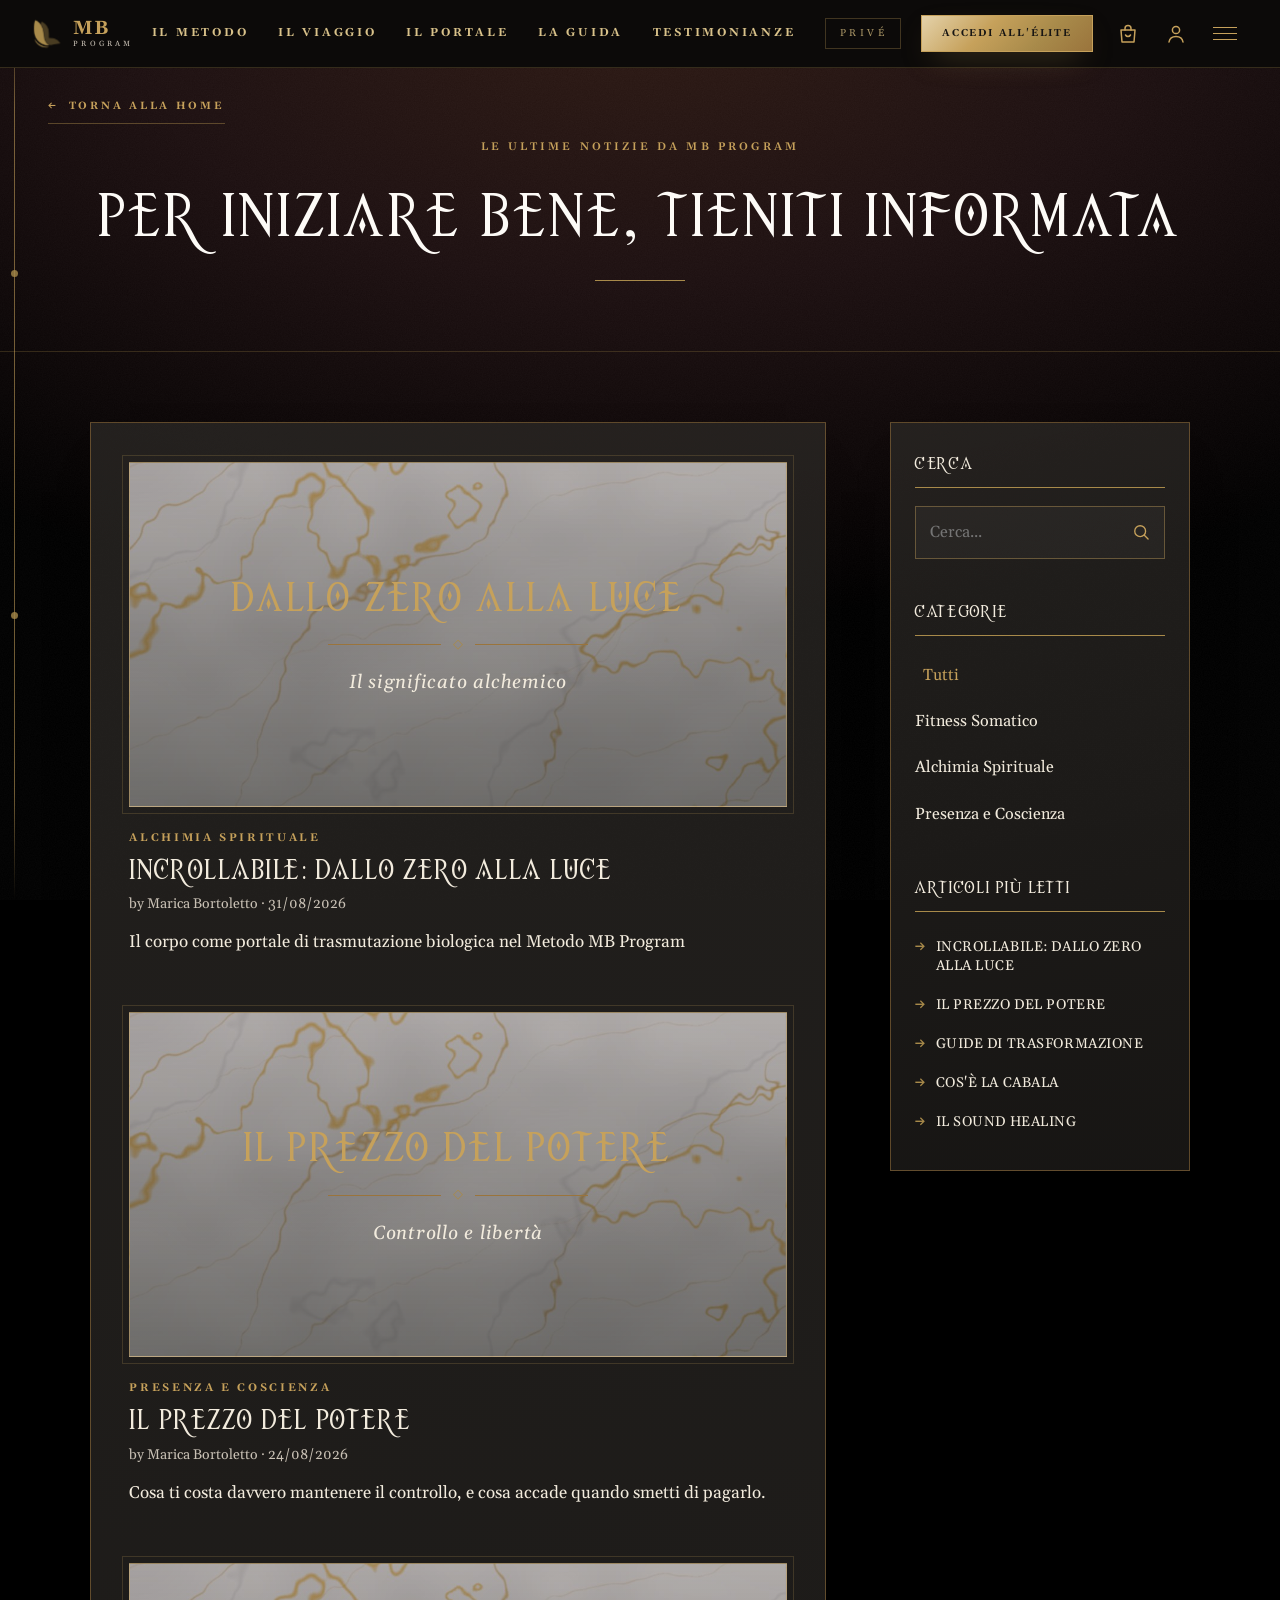
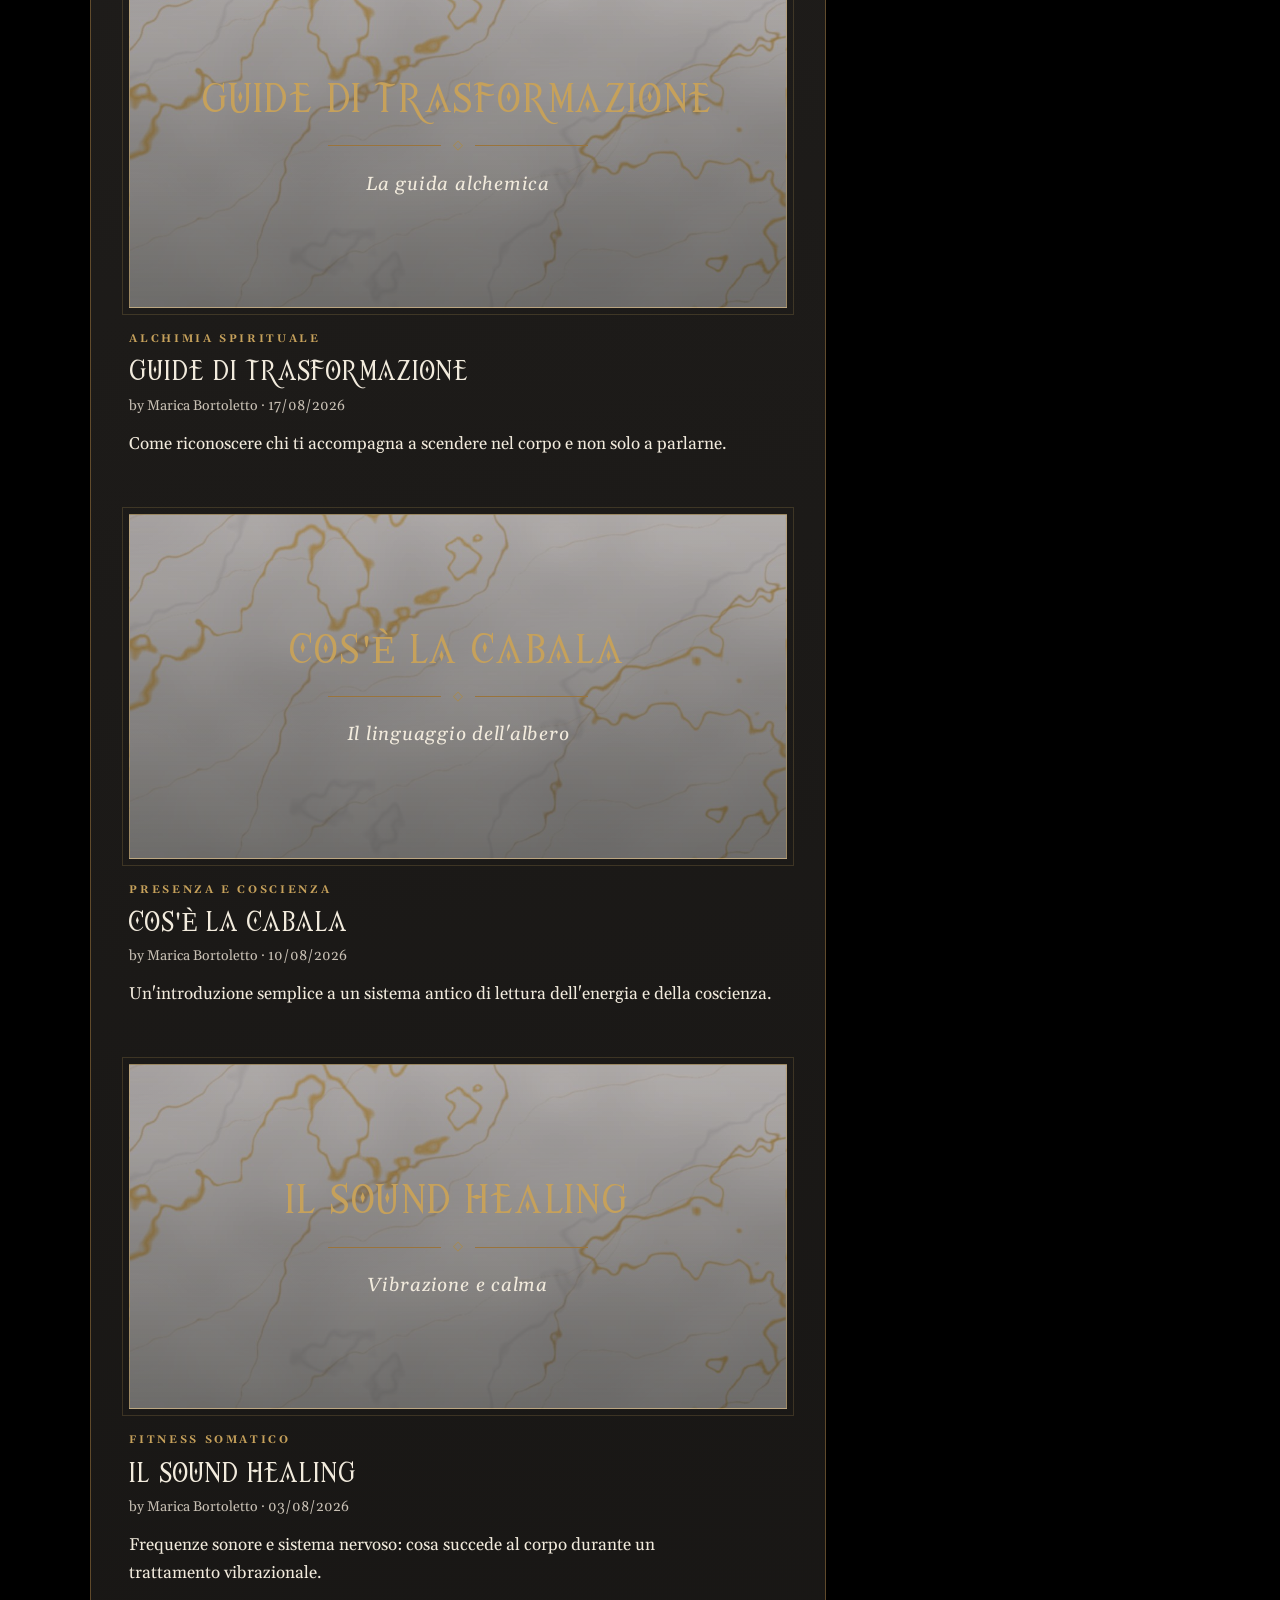
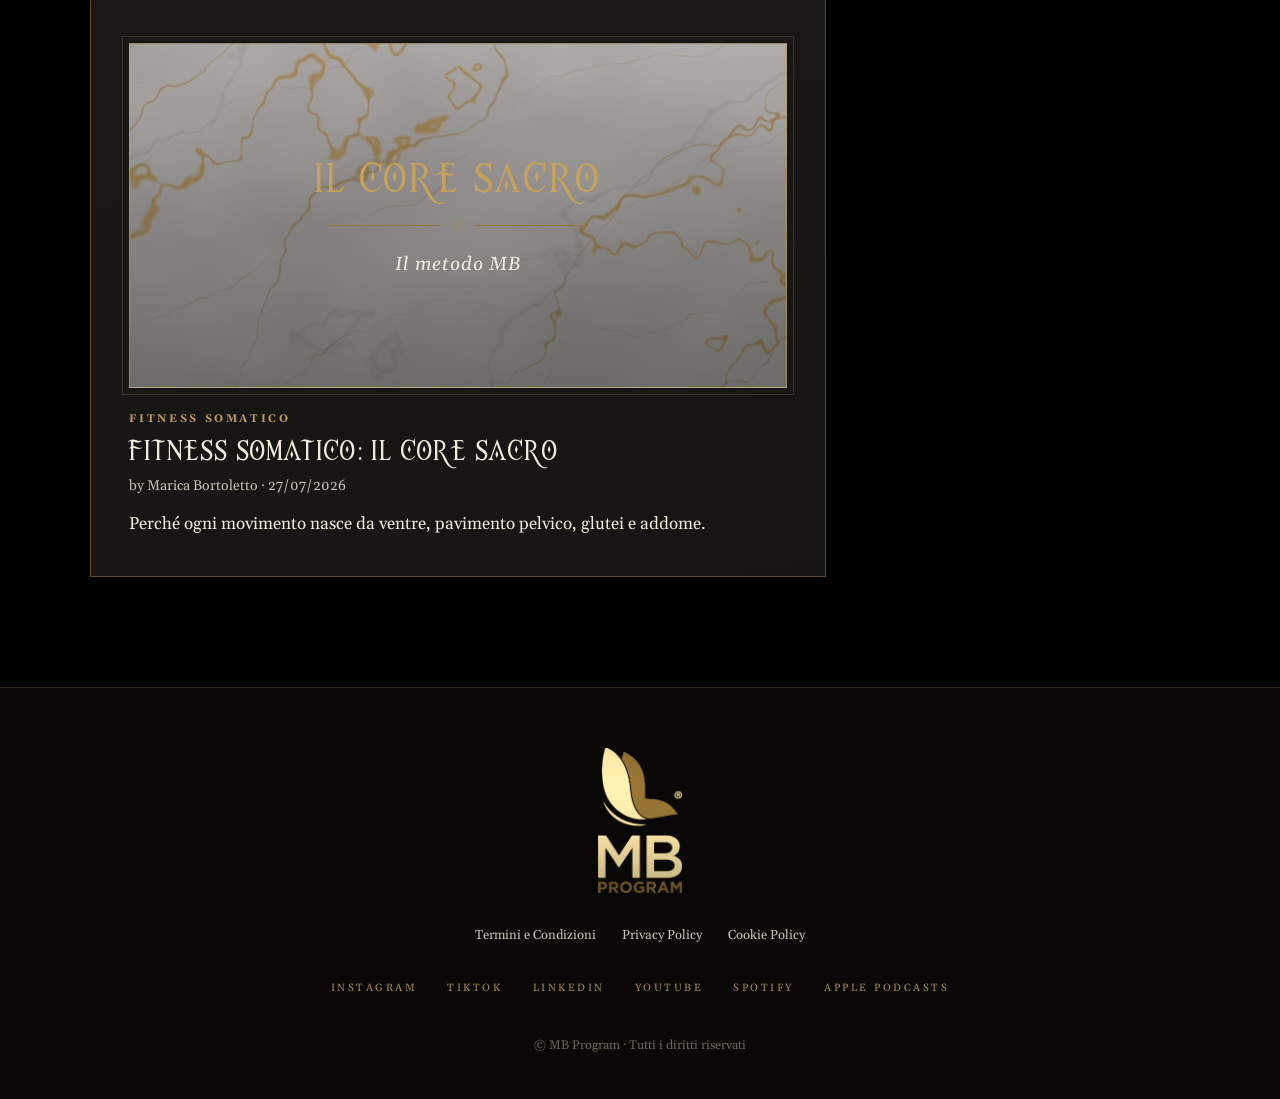
==== blog.html @ 6968bfbb "Match Parts 3-5, fonts and the side line to the client references - Part 3: lead-to-gold scroll reve" ====
<!DOCTYPE html>
<html lang="it" class="no-js">
<head>
<meta charset="utf-8">
<meta name="viewport" content="width=device-width, initial-scale=1">
<title>Blog — MB Program Élite</title>
<meta name="description" content="Gli ultimi articoli di MB Program: crescita personale, mindset, allenamento e pratiche alchemiche.">
<meta name="theme-color" content="#0f0d0c">
<link rel="preconnect" href="https://fonts.googleapis.com">
<link rel="preconnect" href="https://fonts.gstatic.com" crossorigin>
<link href="https://fonts.googleapis.com/css2?family=Gelasio:ital,wght@0,400..700;1,400..700&display=swap" rel="stylesheet">
<link rel="preload" href="fonts/Elemental.ttf?v=8f1ffe6e" as="font" type="font/ttf" crossorigin>
<link rel="stylesheet" href="css/style.css?v=030e9886">
<link rel="stylesheet" href="css/pages.css?v=1a7e4214">
<link rel="stylesheet" href="css/restyle.css?v=a0fe350d">
</head>
<body class="sub-page">
<a class="skip" href="#contenuto">Vai al contenuto</a>
<div class="rail" aria-hidden="true"></div>

<!-- ============ HEADER (sticky + smooth-scroll anchors) ============ -->
<header class="site-header" id="top">
  <a class="brand" href="index.html" aria-label="MB Program – Home">
    <img src="img/butterfly.svg?v=c33aef92" alt="" width="30" height="30">
    <span class="brand-txt"><b>MB</b><i>PROGRAM</i></span>
  </a>
  <nav class="nav" aria-label="Menu principale">
    <a href="index.html#hero">Il Metodo</a>
    <a href="index.html#elementi">Il Viaggio</a>
    <a href="index.html#programma">Il Portale</a>
    <a href="index.html#guida">La Guida</a>
    <a href="index.html#testimonianze">Testimonianze</a>
    <a href="prive.html" class="nav-prive">Privé</a>
  </nav>
  <div class="hdr-icons">
    <a class="btn btn-gold btn-hdr" href="index.html#accesso">Accedi all'Élite</a>
    <a class="ico-btn" href="index.html#accesso" aria-label="Carrello"><svg viewBox="0 0 24 24" fill="none" stroke="currentColor" stroke-width="1.5" stroke-linecap="round" stroke-linejoin="round" aria-hidden="true"><path d="M5 8h14l-1 12H6L5 8z"/><path d="M9 8V6.5a3 3 0 0 1 6 0V8"/><path d="M9.5 13c.6 1 1.500 1.500 2.500 1.500s1.900-.5 2.500-1.500"/></svg></a>
    <a class="ico-btn" href="dashboard.html" aria-label="Area riservata"><svg viewBox="0 0 24 24" fill="none" stroke="currentColor" stroke-width="1.5" stroke-linecap="round" aria-hidden="true"><circle cx="12" cy="8" r="3.6"/><path d="M5 20c.6-3.600 3.400-5.500 7-5.500s6.400 1.900 7 5.500"/></svg></a>
    <button class="nav-toggle" aria-expanded="false" aria-controls="menu" aria-label="Apri il menu"><span></span><span></span><span></span></button>
  </div>
</header>

<div class="scrim" data-menu-close></div>
<aside id="menu" class="drawer" aria-label="Menu" aria-hidden="true">
  <div class="drawer-top">
    <a class="brand" href="index.html" aria-label="MB Program – Home"><img src="img/butterfly.svg?v=c33aef92" alt="" width="30" height="30"><span class="brand-txt"><b>MB</b><i>PROGRAM</i></span></a>
    <button class="drawer-x" data-menu-close aria-label="Chiudi il menu"><svg viewBox="0 0 24 24" fill="none" stroke="currentColor" stroke-width="1.6" stroke-linecap="round" aria-hidden="true"><path d="M5 5l14 14M19 5L5 19"/></svg></button>
  </div>
  <nav class="drawer-list" aria-label="Menu completo">
      <a href="index.html">Home</a>
      <a href="index.html#hero">Il Metodo</a>
      <a href="index.html#elementi">Il Viaggio</a>
      <a href="index.html#programma">Il Portale</a>
      <a href="index.html#guida">La Guida</a>
      <a href="index.html#testimonianze">Testimonianze</a>
      <a href="index.html#accesso" class="strong">Entra in MB Élite<svg class="arw" viewBox="0 0 24 24" fill="none" stroke="currentColor" stroke-width="1.6" stroke-linecap="round" stroke-linejoin="round" aria-hidden="true"><path d="M5 12h14M13 6l6 6-6 6"/></svg></a>
      <a href="prive.html" class="strong">Entra in MB Privé<svg class="arw" viewBox="0 0 24 24" fill="none" stroke="currentColor" stroke-width="1.6" stroke-linecap="round" stroke-linejoin="round" aria-hidden="true"><path d="M5 12h14M13 6l6 6-6 6"/></svg></a>
      <a href="blog.html">Blog</a>
      <a href="gift-card.html" class="accent">Gift Card</a>
      <a href="elite.html">Link in Bio</a>
  </nav>
  <div class="drawer-sep"></div>
  <a class="drawer-acc" href="dashboard.html">Accedi / Registrati <svg class="arw" viewBox="0 0 24 24" fill="none" stroke="currentColor" stroke-width="1.6" stroke-linecap="round" stroke-linejoin="round" aria-hidden="true"><path d="M5 12h14M13 6l6 6-6 6"/></svg></a>
  <div class="drawer-sep"></div>
  <a class="drawer-help" href="index.html#contatti">Hai bisogno di aiuto?</a>
</aside>


<main id="contenuto">
  <a class="back-home" href="index.html"><span aria-hidden="true">←</span> Torna alla Home</a>
  <section class="page-hero blog-hero">
    <p class="eyebrow reveal">Le ultime notizie da MB Program</p>
    <h1 class="display h-xl reveal" style="--d:.1s">Per iniziare bene, tieniti informata</h1>
  </section>
  <section class="blog-body">
    <div class="wrap blog-grid">
      <div class="posts box" id="posts">
      <article class="post reveal" data-cat="crescita" data-text="incrollabile: dallo zero alla luce il corpo come portale di trasmutazione biologica nel metodo mb program">
        <a class="post-cover" href="#" aria-label="INCROLLABILE: Dallo Zero alla Luce"><span class="pc-title display">Dallo Zero alla Luce</span><span class="pc-line"><i></i>◇<i></i></span><span class="pc-sub">Il significato alchemico</span></a>
        <p class="post-cat">Alchimia Spirituale</p>
        <h3 class="post-h"><a href="#">INCROLLABILE: Dallo Zero alla Luce</a></h3>
        <p class="post-meta">by Marica Bortoletto · 31/08/2026</p>
        <p class="post-ex">Il corpo come portale di trasmutazione biologica nel Metodo MB Program</p>
      </article>
      <article class="post reveal" data-cat="mindset" data-text="il prezzo del potere cosa ti costa davvero mantenere il controllo, e cosa accade quando smetti di pagarlo.">
        <a class="post-cover" href="#" aria-label="Il Prezzo del Potere"><span class="pc-title display">Il Prezzo del Potere</span><span class="pc-line"><i></i>◇<i></i></span><span class="pc-sub">Controllo e libertà</span></a>
        <p class="post-cat">Presenza e Coscienza</p>
        <h3 class="post-h"><a href="#">Il Prezzo del Potere</a></h3>
        <p class="post-meta">by Marica Bortoletto · 24/08/2026</p>
        <p class="post-ex">Cosa ti costa davvero mantenere il controllo, e cosa accade quando smetti di pagarlo.</p>
      </article>
      <article class="post reveal" data-cat="crescita" data-text="guide di trasformazione come riconoscere chi ti accompagna a scendere nel corpo e non solo a parlarne.">
        <a class="post-cover" href="#" aria-label="Guide di Trasformazione"><span class="pc-title display">Guide di Trasformazione</span><span class="pc-line"><i></i>◇<i></i></span><span class="pc-sub">La guida alchemica</span></a>
        <p class="post-cat">Alchimia Spirituale</p>
        <h3 class="post-h"><a href="#">Guide di Trasformazione</a></h3>
        <p class="post-meta">by Marica Bortoletto · 17/08/2026</p>
        <p class="post-ex">Come riconoscere chi ti accompagna a scendere nel corpo e non solo a parlarne.</p>
      </article>
      <article class="post reveal" data-cat="mindset" data-text="cos'è la cabala un'introduzione semplice a un sistema antico di lettura dell'energia e della coscienza.">
        <a class="post-cover" href="#" aria-label="Cos'è la Cabala"><span class="pc-title display">Cos'è la Cabala</span><span class="pc-line"><i></i>◇<i></i></span><span class="pc-sub">Il linguaggio dell'albero</span></a>
        <p class="post-cat">Presenza e Coscienza</p>
        <h3 class="post-h"><a href="#">Cos'è la Cabala</a></h3>
        <p class="post-meta">by Marica Bortoletto · 10/08/2026</p>
        <p class="post-ex">Un'introduzione semplice a un sistema antico di lettura dell'energia e della coscienza.</p>
      </article>
      <article class="post reveal" data-cat="allenamento" data-text="il sound healing frequenze sonore e sistema nervoso: cosa succede al corpo durante un trattamento vibrazionale.">
        <a class="post-cover" href="#" aria-label="Il Sound Healing"><span class="pc-title display">Il Sound Healing</span><span class="pc-line"><i></i>◇<i></i></span><span class="pc-sub">Vibrazione e calma</span></a>
        <p class="post-cat">Fitness Somatico</p>
        <h3 class="post-h"><a href="#">Il Sound Healing</a></h3>
        <p class="post-meta">by Marica Bortoletto · 03/08/2026</p>
        <p class="post-ex">Frequenze sonore e sistema nervoso: cosa succede al corpo durante un trattamento vibrazionale.</p>
      </article>
      <article class="post reveal" data-cat="allenamento" data-text="fitness somatico: il core sacro perché ogni movimento nasce da ventre, pavimento pelvico, glutei e addome.">
        <a class="post-cover" href="#" aria-label="Fitness Somatico: il Core Sacro"><span class="pc-title display">il Core Sacro</span><span class="pc-line"><i></i>◇<i></i></span><span class="pc-sub">Il metodo MB</span></a>
        <p class="post-cat">Fitness Somatico</p>
        <h3 class="post-h"><a href="#">Fitness Somatico: il Core Sacro</a></h3>
        <p class="post-meta">by Marica Bortoletto · 27/07/2026</p>
        <p class="post-ex">Perché ogni movimento nasce da ventre, pavimento pelvico, glutei e addome.</p>
      </article>
        <p class="no-res" id="no-res" hidden>Nessun articolo trovato.</p>
      </div>
      <aside class="side box" aria-label="Barra laterale">
        <h2 class="side-h">Cerca</h2>
        <form class="search" role="search" onsubmit="return false"><input id="q" type="search" placeholder="Cerca..." aria-label="Cerca negli articoli"><button type="submit" aria-label="Cerca"><svg viewBox="0 0 24 24" fill="none" stroke="currentColor" stroke-width="1.6" stroke-linecap="round" aria-hidden="true"><circle cx="11" cy="11" r="6.5"/><path d="M16 16l4.5 4.5"/></svg></button></form>
        <h2 class="side-h">Categorie</h2>
        <ul class="cats" id="cats">
          <li><button class="is-on" data-cat="all">Tutti</button></li>
          <li><button data-cat="allenamento">Fitness Somatico</button></li>
          <li><button data-cat="crescita">Alchimia Spirituale</button></li>
          <li><button data-cat="mindset">Presenza e Coscienza</button></li>
        </ul>
        <h2 class="side-h">Articoli più letti</h2>
        <ul class="top"><li><a href="#">INCROLLABILE: DALLO ZERO ALLA LUCE</a></li><li><a href="#">IL PREZZO DEL POTERE</a></li><li><a href="#">GUIDE DI TRASFORMAZIONE</a></li><li><a href="#">COS'È LA CABALA</a></li><li><a href="#">IL SOUND HEALING</a></li></ul>
      </aside>
    </div>
  </section>
</main>

<footer class="site-footer">
  <div class="wrap center">
    <img class="foot-logo" src="img/logo-gold.png?v=cb5d3be7" alt="MB Program" width="84" height="145">
    <ul class="legal">
      <li><a href="/termini-e-condizioni">Termini e Condizioni</a></li>
      <li><a href="/privacy-policy">Privacy Policy</a></li>
      <li><a href="/cookie-policy">Cookie Policy</a></li>
    </ul>
    <ul class="social" aria-label="I nostri canali">
      <li><a href="https://www.instagram.com/" rel="noopener">Instagram</a></li>
      <li><a href="https://www.tiktok.com/" rel="noopener">TikTok</a></li>
      <li><a href="https://www.linkedin.com/" rel="noopener">LinkedIn</a></li>
      <li><a href="https://www.youtube.com/" rel="noopener">YouTube</a></li>
      <li><a href="https://open.spotify.com/" rel="noopener">Spotify</a></li>
      <li><a href="https://podcasts.apple.com/" rel="noopener">Apple Podcasts</a></li>
    </ul>
    <p class="copy">© MB Program · Tutti i diritti riservati</p>
  </div>
</footer>



<script src="js/main.js?v=239bb82a"></script>
<script>
(function(){var c='all',q='',P=[].slice.call(document.querySelectorAll('.post')),n=document.getElementById('no-res');
function f(){var k=0;P.forEach(function(p){var ok=(c==='all'||p.dataset.cat===c)&&(!q||p.dataset.text.indexOf(q)>-1);p.hidden=!ok;if(ok)k++;});n.hidden=k>0;}
document.getElementById('cats').addEventListener('click',function(e){var b=e.target.closest('button');if(!b)return;c=b.dataset.cat;[].forEach.call(this.querySelectorAll('button'),function(x){x.classList.toggle('is-on',x===b)});f();});
document.getElementById('q').addEventListener('input',function(){q=this.value.trim().toLowerCase();f();});})();
</script>
</body>
</html>
---- css/style.css ----
/* ==========================================================
   MB PROGRAM ÉLITE — Landing (Figma: "Alchimia della Sovrana — Landing")
   Palette: nero pece / antracite / bordeaux / oro metallico
   ========================================================== */
@font-face{font-family:"Elemental";src:url(../fonts/Elemental.ttf?v=8f1ffe6e) format("truetype");font-weight:400;font-style:normal;font-display:swap}
/* Palette ufficiale MB Program (doc "Website Colour Palette"): oro master #A88A4A */
:root{
  --ink:#171513; --coal:#1c1916; --coal-2:#241f1b; --brown:#76513a; --teal:#164c50;
  --wine:#641e2b; --wine-d:#40161e; --ruby:#7b2637; --mauve:#65496d;
  --cream:#e4d2aa; --ivory:#f2ebdd; --sand:#d8c59b; --soft:#fdfbf7;
  --gold:#a88a4a; --gold-l:#c6a15b; --gold-d:#9a743c; --champ:#e4d2aa;
  --txt:#f2ebdd; --txt-dim:#c9c1b5; --txt-dark:#171513; --txt-dark-dim:#5a4f45;
  --f-display:"Elemental","Cinzel",Georgia,serif;
  /* Figma: testi in Gelasio (Georgia solo come ripiego se Google Fonts non carica) */
  --f-nav:"Gelasio",Georgia,"Times New Roman",serif;
  --f-label:"Gelasio",Georgia,"Times New Roman",serif;
  --f-body:"Gelasio",Georgia,"Times New Roman",serif;
  --w:1100px; --hh:68px;
  --ease:cubic-bezier(.22,.7,.2,1);
}
*,*::before,*::after{box-sizing:border-box}
html{scroll-behavior:smooth;scroll-padding-top:var(--hh);-webkit-text-size-adjust:100%}
body{margin:0;background:var(--ink);color:var(--txt);font-family:var(--f-body);font-size:18px;line-height:1.65;font-weight:400;overflow-x:hidden;-webkit-font-smoothing:antialiased}
img,svg{max-width:100%;display:block}
a{color:inherit}
h1,h2,h3,p,ul,ol,blockquote,figure{margin:0}
ul,ol{padding:0;list-style:none}
button{font:inherit;color:inherit;cursor:pointer}
:focus-visible{outline:2px solid var(--gold);outline-offset:3px}
.skip{position:absolute;left:12px;top:-60px;background:var(--ink);color:var(--gold-l);padding:10px 16px;font-family:var(--f-label);font-size:11px;letter-spacing:.2em;text-transform:uppercase;z-index:200;transition:top .2s}
.skip:focus{top:10px}
.wrap{width:min(var(--w),100% - 56px);margin-inline:auto}
.center{text-align:center}

/* left decorative rail */
.rail{position:fixed;left:14px;top:0;bottom:0;width:1px;background:linear-gradient(transparent,rgba(201,164,92,.55) 12%,rgba(201,164,92,.55) 88%,transparent);z-index:5;pointer-events:none}
.rail::before,.rail::after{content:"";position:absolute;left:-3px;width:7px;height:7px;border-radius:50%;background:var(--gold);opacity:.8}
.rail::before{top:30%}.rail::after{top:68%}

/* ---------- type ---------- */
.display{font-family:var(--f-display);font-weight:400;text-transform:uppercase;letter-spacing:.015em;line-height:1.12}
.h-xl{font-size:clamp(32px,5.2vw,60px)}
.h-lg{font-size:clamp(28px,4vw,46px)}
.h-md{font-size:clamp(22px,2.8vw,32px)}
.gold{color:var(--gold)}
.eyebrow{font-family:var(--f-label);font-size:11px;letter-spacing:.28em;text-transform:uppercase;color:var(--gold-l);font-weight:600;margin-bottom:14px}
.eyebrow.dim{color:var(--gold-d)}
.eyebrow-line{display:flex;align-items:center;gap:14px}
.eyebrow-line::after{content:"";height:1px;width:110px;background:linear-gradient(90deg,var(--gold),transparent)}
.lead{font-size:clamp(19px,2vw,23px);line-height:1.55;max-width:34em;color:var(--txt)}
.lead-center{max-width:44em;margin:18px auto 0;color:inherit}
.lead-soft{font-size:clamp(18px,1.9vw,22px);max-width:36em;margin-top:22px}
.small-copy{font-size:14.5px;color:var(--txt-dim);max-width:62em;margin-top:22px}
.rule{border:0;height:1px;background:linear-gradient(90deg,var(--gold-d),transparent);margin:30px 0;max-width:420px}

/* ---------- buttons ---------- */
.btn{display:inline-flex;align-items:center;justify-content:center;gap:10px;padding:15px 30px;border:1px solid var(--gold);background:transparent;color:var(--gold-l);font-family:var(--f-label);font-size:10.5px;letter-spacing:.16em;text-transform:uppercase;font-weight:700;text-decoration:none;transition:background .35s var(--ease),color .35s var(--ease),transform .35s var(--ease),box-shadow .35s var(--ease);line-height:1.3;text-align:center}
.btn:hover{transform:translateY(-2px)}
.btn-gold{background:linear-gradient(135deg,#e7cf90 0%,#c9a45c 45%,#a98239 100%);color:#1a120a;border-color:#d8bc78;box-shadow:0 10px 30px -12px rgba(201,164,92,.55)}
.btn-gold:hover{box-shadow:0 16px 38px -12px rgba(201,164,92,.8);filter:brightness(1.06)}
.btn-outline:hover{background:rgba(201,164,92,.14)}
.btn-outline-dark{border-color:rgba(60,40,22,.55);color:#4a3320}
.btn-outline-dark:hover{background:rgba(60,40,22,.08)}
.btn-sm{padding:10px 18px;font-size:10.5px}
.btn-lg{padding:18px 40px;font-size:12.5px}

/* ---------- header ---------- */
.site-header{position:fixed;inset:0 0 auto 0;height:var(--hh);z-index:100;display:grid;grid-template-columns:auto 1fr auto;align-items:center;gap:20px;padding:0 clamp(16px,2.6vw,36px);background:#0c0a09;border-bottom:1px solid rgba(201,164,92,.22);transition:transform .45s var(--ease)}
.brand{display:flex;align-items:center;gap:10px;text-decoration:none;justify-self:start}
.brand img{width:30px;height:30px}
.brand-txt{display:flex;flex-direction:column;line-height:1;font-family:var(--f-label)}
.brand-txt b{font-size:19px;letter-spacing:.08em;color:var(--gold-l)}
.brand-txt i{font-style:normal;font-size:7.5px;letter-spacing:.42em;color:var(--txt-dim);margin-top:3px}
.nav{display:flex;align-items:center;justify-content:center;gap:clamp(14px,2.3vw,38px);padding-left:12px}
.nav a{font-family:var(--f-nav);font-size:11.5px;letter-spacing:.24em;text-transform:uppercase;text-decoration:none;color:#d9c28a;font-weight:700;position:relative;padding:8px 0;white-space:nowrap;transition:color .3s}
.nav a::after{content:"";position:absolute;left:0;right:100%;bottom:2px;height:1px;background:var(--gold);transition:right .4s var(--ease)}
.nav a:hover{color:#f1dca0}
.nav a:hover::after,.nav a.is-active::after{right:0}
.nav a.is-active{color:#f1dca0}
.hdr-icons{display:flex;align-items:center;gap:6px;justify-self:end}
.btn-hdr{padding:11px 20px;font-size:10px;letter-spacing:.18em;margin-right:8px;white-space:nowrap}
.nav a.nav-prive{font-size:10px;letter-spacing:.34em;font-weight:400;color:#a99565;border:1px solid rgba(201,164,92,.28);padding:6px 12px 6px 14px}
.nav a.nav-prive::after{display:none}
.nav a.nav-prive:hover{color:var(--gold-l);border-color:var(--gold);background:rgba(201,164,92,.08)}
.ico-btn{display:grid;place-items:center;width:42px;height:42px;color:var(--gold-l);transition:color .3s,transform .3s var(--ease)}
.ico-btn:hover{color:#fff;transform:translateY(-1px)}
.ico-btn svg{width:24px;height:24px}
.nav-toggle{display:block;background:none;border:0;width:44px;height:44px;position:relative}
.nav-toggle span{position:absolute;left:10px;right:10px;height:1.5px;background:var(--gold-l);transition:.3s}
.nav-toggle span:nth-child(1){top:15px}.nav-toggle span:nth-child(2){top:21px}.nav-toggle span:nth-child(3){top:27px}
.nav-toggle[aria-expanded=true] span:nth-child(1){top:21px;transform:rotate(45deg)}
.nav-toggle[aria-expanded=true] span:nth-child(2){opacity:0}
.nav-toggle[aria-expanded=true] span:nth-child(3){top:21px;transform:rotate(-45deg)}
.scrim{position:fixed;inset:0;z-index:110;background:rgba(5,4,3,.7);-webkit-backdrop-filter:blur(3px);backdrop-filter:blur(3px);opacity:0;visibility:hidden;transition:opacity .45s var(--ease),visibility .45s}
.scrim.open{opacity:1;visibility:visible}
.drawer{position:fixed;top:0;bottom:0;left:0;z-index:120;width:min(360px,88vw);display:flex;flex-direction:column;background:#0c0a09;border-right:1px solid rgba(201,164,92,.3);box-shadow:30px 0 60px -30px #000;padding:0 22px 28px;overflow:auto;transform:translateX(-102%);visibility:hidden;transition:transform .5s var(--ease),visibility .5s}
.drawer.open{transform:none;visibility:visible}
.drawer-top{display:flex;align-items:center;justify-content:space-between;height:var(--hh);border-bottom:1px solid rgba(201,164,92,.18);margin:0 -22px;padding:0 22px}
.drawer-x{display:grid;place-items:center;width:42px;height:42px;background:none;border:0;color:var(--gold-l);transition:transform .35s var(--ease),color .3s}
.drawer-x:hover{color:#fff;transform:rotate(90deg)}
.drawer-x svg{width:24px;height:24px}
.drawer-list{display:flex;flex-direction:column;padding:14px 0 10px}
.drawer a:not(.brand){display:flex;align-items:center;gap:8px;color:var(--txt);text-decoration:none;font-family:var(--f-body);font-size:17px;line-height:1.3;padding:11px 0;transition:color .3s,padding-left .35s var(--ease)}
.drawer a:not(.brand):hover{color:var(--gold-l);padding-left:6px}
.drawer a.strong{font-weight:700;color:var(--ivory)}
.drawer a.accent{color:#e0635f}
.drawer .arw{width:17px;height:17px;flex:none}
.drawer-sep{height:1px;background:rgba(201,164,92,.18);margin:12px 0}
.drawer a.drawer-acc{font-weight:700;color:var(--gold-l);text-decoration:underline;text-underline-offset:4px}
.drawer a.drawer-help{text-decoration:underline;text-underline-offset:4px;color:var(--txt-dim);font-size:16px}
html.menu-open{overflow:hidden}

/* ---------- hero ---------- */
.hero{padding:calc(var(--hh) + 28px) 0 40px;background:radial-gradient(120% 90% at 20% 0%,#2c2118 0%,#17110e 55%,#0f0d0c 100%);position:relative}
.hero-inner{width:min(1240px,100% - 56px);margin-inline:auto;display:grid;grid-template-columns:1.05fr .95fr;gap:clamp(20px,4vw,56px);align-items:center}
.frame{position:relative;padding:clamp(34px,5vw,64px) clamp(26px,4vw,56px);text-align:center}
.frame::before,.frame::after{content:"";position:absolute;pointer-events:none}
.frame::before{inset:0;border:1px solid rgba(201,164,92,.5)}
.frame::after{inset:9px;border:1px solid rgba(201,164,92,.22)}
.hero-logo{width:60px;height:60px;margin:0 auto 22px}
.hero-title{font-size:clamp(24px,3.1vw,40px);line-height:1.2;color:var(--ivory);margin-bottom:22px}
.hero-title .gold{display:block;margin-bottom:6px}
.hero-sub{font-family:var(--f-body);font-weight:400;font-size:clamp(18px,1.7vw,21px);line-height:1.5;color:var(--gold-l);font-style:italic;max-width:30em;margin:0 auto 22px}
.hero-text{font-size:16.5px;color:var(--txt);max-width:34em;margin:0 auto 14px}
.hero-text strong{font-weight:600;color:var(--gold-l)}
.hero .btn{margin-top:18px}
.scroll-cue{display:block;margin:34px 0 0 auto;width:max-content;font-family:var(--f-label);font-size:10px;letter-spacing:.3em;text-transform:uppercase;text-decoration:none;color:var(--txt-dim)}
.hero-photo{position:relative;aspect-ratio:4/5;overflow:hidden}
.hero-photo img{width:100%;height:100%;object-fit:cover;object-position:50% 25%}
.hero-photo::after{content:"";position:absolute;inset:0;box-shadow:inset 0 0 90px rgba(15,13,12,.55);pointer-events:none}

/* ---------- il piombo ---------- */
.piombo{background:linear-gradient(#0f0d0c 0%,#15110f 38%,#1a1614 52%,#6e6558 78%,var(--sand) 100%);padding:64px 0 0;color:var(--txt)}
.glyphs{display:flex;gap:38px;color:var(--gold-d);font-size:20px;border-bottom:1px solid rgba(201,164,92,.35);width:max-content;padding:0 6px 14px 4px;margin-bottom:34px}
.piombo .h-xl{max-width:11em;color:var(--ivory)}
.piombo .lead{margin-top:26px}
.portal-frame{position:relative;width:min(330px,70vw);aspect-ratio:2.15/1;margin:70px auto 0;border:1px solid rgba(201,164,92,.6);padding:10px}
.portal-frame i{display:block;height:100%;background:radial-gradient(60% 80% at 50% 45%,#fff 0%,#c9c2b8 28%,#6c655c 60%,#2b2622 100%);box-shadow:0 0 70px rgba(255,236,190,.35)}
.portal-frame::before,.portal-frame::after{content:"✦";position:absolute;left:50%;transform:translateX(-50%);color:var(--gold);font-size:12px;background:#17120f;padding:0 6px}
.portal-frame::before{top:-9px}.portal-frame::after{bottom:-9px}
.compiac{padding:90px 0 50px;color:var(--txt-dark)}
.ring-icon{display:grid;place-items:center;width:42px;height:42px;border:1px solid var(--gold);border-radius:50%;color:var(--gold);font-size:14px;margin-bottom:14px}
.compiac .h-lg{max-width:15em;color:var(--txt-dark);font-size:clamp(26px,3.6vw,42px)}
.lead-soft{color:var(--txt-dark-dim)}
.compiac .lead-soft{margin-top:44px;font-size:17px}

/* ---------- marquees ---------- */
.marquee-set{position:relative;padding:34px 0;overflow:hidden}
.on-cream{background:linear-gradient(var(--sand),var(--cream))}
.on-dark{background:var(--coal)}
.marquee{overflow:hidden;border-block:1px solid rgba(201,164,92,.4);padding:16px 0;width:min(var(--w),100% - 56px);margin-inline:auto}
.marquee-set .marquee+.seal+.marquee{border-top:0}
.marquee-track{display:flex;width:max-content;animation:marquee 38s linear infinite}
.marquee.reverse .marquee-track{animation-direction:reverse;animation-duration:46s}
.marquee-track span{font-family:var(--f-label);font-size:clamp(12px,1.3vw,15px);letter-spacing:.34em;text-transform:uppercase;font-weight:600;padding-right:2.4em;white-space:nowrap}
.marquee-track span::before{content:"•";margin-right:2.4em;color:var(--gold)}
.marquee.ink span{color:#6e6558}
.on-dark .marquee:not(.gilt) span{color:var(--txt)}
.marquee.gilt span{color:var(--gold)}
.seal{display:block;text-align:center;color:var(--gold-d);font-size:20px;margin:10px 0;line-height:1}
@keyframes marquee{to{transform:translateX(-50%)}}

/* ---------- manifesto ---------- */
.manifesto{background:linear-gradient(#d9cfbf 0,#d9cfbf 80%,#1a1614 100%);color:var(--txt-dark);padding:0 0 130px}
.manifesto .h-lg{max-width:16em;margin:0 auto 46px;color:var(--txt-dark);font-size:clamp(24px,3.4vw,40px)}
.art{max-width:760px;margin:0 auto;box-shadow:0 30px 60px -20px rgba(40,24,10,.55)}
.art-full{max-width:none;width:100%;box-shadow:none;position:relative;background:#0c0a09;overflow:hidden}
.art-full img{width:100%;height:clamp(300px,52vw,720px);object-fit:cover;object-position:50% 40%}
.art-full::after{content:"";position:absolute;inset:auto 0 0 0;height:30%;background:linear-gradient(transparent,#d9cfbf);pointer-events:none}
.art img{width:100%;height:auto}
.pairs{max-width:640px;margin:34px auto 0;display:grid;gap:14px}
.pairs li{display:grid;grid-template-columns:1fr 56px 1fr;align-items:center;gap:14px;font-size:17px}
.pairs span,.pairs b,.pairs i{opacity:0;transition:opacity 1s var(--ease),transform 1s var(--ease);transition-delay:calc(var(--i)*.28s)}
.pairs span{transform:translateX(-34px)}
.pairs b{transform:translateX(34px);transition-delay:calc(var(--i)*.28s + .18s)}
.pairs i{transform:scaleX(.2);transition-delay:calc(var(--i)*.28s + .1s)}
.pairs.in span,.pairs.in b,.pairs.in i{opacity:1;transform:none}
.pairs span{text-align:right;color:var(--txt-dark)}
.pairs b{font-weight:500;color:#6a4a2c}
.pairs i{height:1px;background:linear-gradient(90deg,transparent,var(--gold-d),transparent);position:relative}
.pairs i::after{content:"";position:absolute;left:50%;top:50%;width:7px;height:7px;margin:-3.5px;border-radius:50%;background:var(--ink);box-shadow:0 0 0 3px rgba(201,164,92,.35)}
.manifesto .man-title{color:#a8812f;max-width:15em;margin:84px auto 0}
.manifesto-text{max-width:42em;margin:30px auto 0;text-align:center;font-size:clamp(17px,1.8vw,20px);color:#2d231c}

/* ---------- elementi ---------- */
.elementi-head{background:var(--coal-2);padding:90px 0 70px;border-block:1px solid rgba(201,164,92,.25)}
.elementi-head .h-lg{max-width:13em;margin-inline:auto;color:var(--ivory)}
.elementi-head .lead-center{font-size:16.5px;color:var(--txt-dim)}
.el{padding:90px 0 100px;position:relative;text-align:center;border-top:14px solid #0c0a09}
.el-in{width:min(680px,100% - 56px);margin-inline:auto}
.el-icon{width:clamp(150px,22vw,220px);height:auto;margin:0 auto 22px;filter:drop-shadow(0 18px 40px rgba(0,0,0,.45));animation:float 8s ease-in-out infinite}
.el .eyebrow{margin-bottom:6px}
.el-name{font-size:clamp(48px,8vw,84px);line-height:1;margin:6px 0 4px}
.el-sub{font-family:var(--f-body);font-size:16px;margin-bottom:6px;opacity:.9}
.divider{display:flex;align-items:center;justify-content:center;gap:14px;margin:18px auto 26px;max-width:220px}
.divider i{flex:1;height:1px;background:currentColor;opacity:.35}
.divider span{font-size:14px;opacity:.8}
.el p:last-child{font-size:17.5px;max-width:30em;margin-inline:auto}
.el-terra{background:radial-gradient(70% 80% at 60% 10%,#4b2d1d 0%,#2c1a10 55%,#1e120a 100%);color:var(--txt)}
.el-terra .el-name{color:var(--ivory)}
.el-acqua{background:radial-gradient(70% 80% at 40% 20%,#173b4a 0%,#0e2733 55%,#08161d 100%);color:var(--txt)}
.el-acqua .el-name{color:#c5a257}
.el-aria{background:radial-gradient(80% 90% at 50% 80%,#f5efe2 0%,#efe7d6 55%,#e6dcc6 100%);color:var(--txt-dark)}
.el-aria .el-name{color:#a8812f}.el-aria .eyebrow{color:#6a4a2c}
.el-fuoco{background:linear-gradient(#4f1727,#2b0e17 85%,#220b12);color:var(--txt)}
.el-fuoco .el-name{color:var(--ivory);text-shadow:0 0 60px rgba(255,140,60,.35)}

/* ---------- ecosistema ---------- */
.ecosistema{background:linear-gradient(#0f0d0c,#1d1713 40%,#8b806f 78%,var(--cream) 100%);padding:100px 0 80px}
.ecosistema .h-lg{color:var(--ivory);margin-bottom:56px}
.tiles{display:grid;grid-template-columns:1fr 1fr;gap:0}
.tile{padding:clamp(30px,4vw,56px);position:relative;display:flex;flex-direction:column;gap:14px}
.tile p{font-size:16px}
.tile-title{font-size:clamp(24px,3vw,36px)}
.tile .btn{margin-top:auto;align-self:flex-start}
.tile p:not(.eyebrow){margin-bottom:10px}
.tile-marble{background:linear-gradient(rgba(250,247,240,.82),rgba(250,247,240,.7)),url(../img/marble.jpg?v=c2f1e755) center/cover;color:var(--txt-dark)}
.tile-marble .eyebrow{color:#7a5a2a}
.tile-dark{background:linear-gradient(160deg,#1b1613,#0f0d0c);color:var(--txt);border:1px solid rgba(201,164,92,.18)}
.tile-dark .tile-title{color:var(--ivory)}
.tile-book{grid-column:1/-1;background:linear-gradient(#2a211c,#17110e);padding:clamp(18px,3vw,34px);border:1px solid rgba(201,164,92,.18);border-top:0}
.book{display:grid;grid-template-columns:.8fr 1.2fr;box-shadow:0 30px 60px -30px #000;position:relative;border:1px solid rgba(201,164,92,.55);outline:1px solid rgba(201,164,92,.2);outline-offset:6px}
.book::after{content:"";position:absolute;left:40%;top:0;bottom:0;width:1px;background:linear-gradient(transparent,rgba(201,164,92,.7),transparent)}
.page{padding:clamp(24px,3.4vw,50px);background:radial-gradient(120% 100% at 50% 0%,#3a2a20,#21170f);color:var(--txt)}
.page-l{display:grid;place-items:center;position:relative;color:var(--gold)}
.geo{width:min(260px,80%);opacity:.8}
.one{position:absolute;font-family:var(--f-display);font-size:clamp(30px,4vw,48px);color:var(--gold-l);text-shadow:0 0 30px rgba(0,0,0,.8)}
.page-r .tile-title{margin-bottom:16px;color:var(--ivory)}
.page-r p:not(.eyebrow){font-size:15.8px}
.page-r strong{color:var(--gold-l);font-weight:600}

/* ---------- app ---------- */
.app{background:radial-gradient(90% 80% at 80% 40%,#2a1d18,#12100e 70%);padding:100px 0}
.app-grid{display:grid;grid-template-columns:1.1fr .9fr;gap:60px;align-items:center}
.app-copy .h-lg{color:var(--ivory);margin-bottom:12px}
.app-copy p{margin-bottom:16px}
.app-copy strong{color:var(--gold-l);font-weight:600}
.store-btns{display:flex;flex-wrap:wrap;gap:14px;margin-top:26px}
.phone{width:min(290px,70vw);aspect-ratio:9/18.5;margin-inline:auto;border-radius:44px;padding:11px;background:linear-gradient(145deg,#4a3d33,#14100d);border:1px solid rgba(201,164,92,.5);box-shadow:0 40px 80px -30px #000,0 0 80px -20px rgba(201,164,92,.35);position:relative;animation:float 7s ease-in-out infinite}
.phone-notch{position:absolute;top:18px;left:50%;transform:translateX(-50%);width:84px;height:22px;border-radius:12px;background:#050403;z-index:3}
.phone-screen{height:100%;border-radius:34px;overflow:hidden;background:linear-gradient(#17110e,#0f0d0c);position:relative}
.app-top{position:absolute;inset:0 0 auto 0;z-index:2;display:flex;align-items:center;gap:8px;padding:46px 18px 12px;background:linear-gradient(#0f0d0c 70%,transparent);font-family:var(--f-label);font-size:11px;letter-spacing:.18em;text-transform:uppercase;color:var(--gold-l)}
.app-top img{width:22px;height:22px}
.app-scroll{padding:96px 14px 20px;display:grid;gap:12px;animation:appscroll 22s linear infinite}
.app-card{border:1px solid rgba(201,164,92,.3);background:linear-gradient(160deg,#241c17,#18120f);padding:14px 14px 12px;display:grid;gap:3px;border-radius:4px}
.app-card small{font-family:var(--f-label);font-size:8.5px;letter-spacing:.2em;text-transform:uppercase;color:var(--gold)}
.app-card b{font-weight:500;font-size:14.5px;line-height:1.3;color:var(--ivory)}
.app-card em{font-size:12px;color:var(--txt-dim);font-style:normal}
.app-card.now{border-color:var(--gold);box-shadow:0 0 0 1px rgba(201,164,92,.25),0 0 30px -8px rgba(201,164,92,.5);background:linear-gradient(160deg,#4a1626,#26101a)}
.app-card.now i{display:block;height:3px;background:rgba(255,255,255,.15);margin-top:8px}
.app-card.now u{display:block;height:100%;background:linear-gradient(90deg,var(--gold-d),var(--gold-l))}
.app-card.locked{opacity:.55}
.app-card.locked b::before{content:"🔒 ";font-size:12px}
@keyframes appscroll{to{transform:translateY(-62%)}}
@keyframes float{50%{transform:translateY(-10px)}}

/* ---------- non è una posa ---------- */
.posa{background:linear-gradient(#0f0d0c 0%,#3a2a2c 30%,#34171f 100%);padding:100px 0 90px;position:relative}
.posa-grid{display:grid;grid-template-columns:1fr 1fr;gap:50px;align-items:center}
.posa .h-lg{color:var(--ivory)}
.light{color:#e6dccd}
.sig{font-family:var(--f-label);font-size:10.5px;letter-spacing:.3em;text-transform:uppercase;color:var(--gold-l);margin-top:22px}
.tree{filter:drop-shadow(0 0 50px rgba(255,200,100,.25));animation:float 9s ease-in-out infinite}
.tree img{width:min(520px,100%);margin-inline:auto}

.capacita{background:radial-gradient(60% 50% at 50% 28%,#4b3a33 0%,#2d1d22 55%,#25141b 100%);padding:100px 0 120px}
.watt{position:relative;display:inline-block;margin:14px 0 6px}
.watt .display{font-size:clamp(70px,13vw,150px);color:#ecdfb8;line-height:1;text-transform:none;letter-spacing:.02em;position:relative;z-index:1}
.watt .glow{position:absolute;left:50%;bottom:-36px;width:150%;height:90px;transform:translateX(-50%);background:radial-gradient(closest-side,rgba(255,196,80,.65),rgba(255,160,40,.2) 60%,transparent);filter:blur(6px);animation:pulse 4.5s ease-in-out infinite}
@keyframes pulse{50%{opacity:.55;transform:translateX(-50%) scale(1.06)}}
.gilt-line{color:var(--gold-l);margin-top:34px}
.cap-text{max-width:40em;margin:34px auto 0;font-size:17px;color:#e3d6c6}

/* ---------- guida ---------- */
.guida{background:linear-gradient(#25141b,#2f121c 40%,#3a1623);padding:30px 0 120px}
.guida-grid{display:grid;grid-template-columns:.95fr 1.05fr;gap:clamp(30px,5vw,70px);align-items:center}
.guida-photo{position:relative}
.guida-photo img{width:100%;height:auto;aspect-ratio:4/5;object-fit:cover;object-position:56% 30%;border:1px solid rgba(201,164,92,.5);padding:10px;background:#1a0f12}
.guida-copy .h-lg{color:var(--ivory)}
.guida-sub{font-style:italic;font-size:19px;color:var(--gold-l);margin:18px 0 22px}
.guida blockquote{font-size:16.5px;color:var(--txt);border-left:1px solid var(--gold-d);padding-left:20px;margin-bottom:28px}
.guida cite{display:block;margin-top:10px;font-style:normal;font-family:var(--f-label);font-size:10.5px;letter-spacing:.24em;text-transform:uppercase;color:var(--gold-l)}

/* ---------- il corpo ---------- */
.corpo{background:linear-gradient(#3a1623 0%,#4a2a33 38%,#cdbcb0 62%,var(--cream) 80%);padding:50px 0 110px}
.corpo .h-lg{color:var(--ivory);max-width:12em;margin:0 auto 40px}
.body-list{max-width:560px;margin:0 auto 140px;display:grid}
.body-list li{padding:20px 0;border-bottom:1px solid rgba(255,255,255,.12)}
.body-list small{display:block;font-family:var(--f-label);font-size:10px;letter-spacing:.3em;text-transform:uppercase;color:var(--gold-l);margin-bottom:3px}
.body-list span{font-size:25px;color:var(--ivory)}
.lead-dark{font-size:21px;max-width:26em;margin:0 auto;color:#3b2f27}
.brown{color:#6a4a2c;margin-top:50px;max-width:12em;margin-inline:auto}

/* ---------- testimonianze ---------- */
.testi{background:linear-gradient(var(--cream),var(--ivory));color:var(--txt-dark);padding:60px 0 110px}
.testi .h-lg{color:var(--txt-dark);max-width:14em;margin:0 auto 70px}
.quote{max-width:780px;margin:0 auto 90px;text-align:center;position:relative}
.quote:last-child{margin-bottom:0}
.qmark{display:block;font-family:var(--f-display);font-size:90px;line-height:.6;color:var(--gold);margin-bottom:14px}
.q-title{font-size:clamp(20px,2.4vw,28px);color:#4a1626;margin-bottom:26px}
.q-title em{display:block;font-family:var(--f-body);text-transform:none;font-size:.62em;color:var(--gold-d);margin-top:8px;letter-spacing:.02em}
.quote blockquote{font-style:italic;font-size:clamp(18px,1.9vw,21px);line-height:1.75;color:#33271f}
.q-sig{margin-top:26px;font-family:var(--f-label);font-size:11px;letter-spacing:.24em;text-transform:uppercase;color:var(--gold-d)}
.quote::after{content:"";display:block;width:90px;height:1px;background:var(--gold);margin:60px auto 0;opacity:.7}
.quote:last-child::after{display:none}

/* ---------- accesso / prezzi ---------- */
.accesso{background:linear-gradient(var(--ivory),#e9dfd0 60%,#2a1118 100%);color:var(--txt-dark);padding:90px 0 130px}
.accesso .h-lg{color:var(--txt-dark)}
.accesso .eyebrow{color:#7a5a2a}
.plans{display:grid;grid-template-columns:repeat(4,1fr);gap:16px;max-width:900px;margin:50px auto 0}
.plan{position:relative;background:#fffdf8;border:1px solid #d9ccb4;padding:30px 12px 22px;display:grid;gap:6px;justify-items:center;transition:.35s var(--ease);color:var(--txt-dark)}
.plan:hover{transform:translateY(-4px);border-color:var(--gold)}
.plan-n{font-family:var(--f-display);font-size:19px;text-transform:uppercase;letter-spacing:.04em}
.plan s{color:#9a8b78;font-size:15px}
.plan b{font-size:30px;font-weight:500;color:#2a1118}
.plan em{font-style:normal;font-size:12px;background:#e6efd9;color:#3b6b25;padding:3px 12px;border-radius:99px;font-family:var(--f-label);letter-spacing:.06em}
.plan.is-on{background:linear-gradient(#f8e8d2,#f2d9ba);border:1.5px solid var(--gold-d);box-shadow:0 18px 40px -20px rgba(120,80,20,.5)}
.badge{position:absolute;top:-12px;left:50%;transform:translateX(-50%);background:var(--gold-d);color:#fff;font-family:var(--f-label);font-size:9px;letter-spacing:.2em;text-transform:uppercase;padding:5px 14px;white-space:nowrap}
.checkout{text-align:center;margin:56px auto 0;padding:46px 20px 40px;max-width:640px;background:linear-gradient(160deg,#1b1613,#0f0d0c);color:var(--txt);border:1px solid rgba(201,164,92,.5);outline:1px solid rgba(201,164,92,.2);outline-offset:6px}
.chosen-label{font-family:var(--f-label);font-size:10.5px;letter-spacing:.3em;text-transform:uppercase;color:var(--gold-l)}
.chosen{font-size:clamp(20px,2.6vw,28px);color:var(--ivory);margin:10px 0 14px}
.chosen-price{font-size:18px}
.chosen-price s{color:var(--txt-dim);margin-right:10px}
.chosen-price b{font-size:44px;font-weight:400;color:var(--gold-l);font-family:var(--f-body)}
.chosen-price span{color:var(--txt-dim);font-size:14px;margin-left:8px}
.chosen-month{color:var(--txt-dim);font-size:15px;margin:2px 0 26px}
.no-renew{margin-top:22px;font-family:var(--f-label);font-size:11px;letter-spacing:.26em;text-transform:uppercase;color:var(--gold-l)}
.pay-chips{display:flex;flex-wrap:wrap;justify-content:center;gap:8px;margin:0 0 26px;padding:0 10px}
.pay-chips li{font-family:var(--f-label);font-size:10px;letter-spacing:.16em;text-transform:uppercase;color:var(--gold-l);border:1px solid rgba(201,164,92,.35);padding:7px 12px}
.stripe-line{display:flex;align-items:center;justify-content:center;gap:8px;font-size:13.5px;color:var(--txt-dim);margin-top:18px}
.stripe-line svg{width:15px;height:15px;color:var(--gold)}
.stripe-line b{color:#a9b4ff;font-weight:600;letter-spacing:.02em}
.unlock-note{font-size:14px;color:var(--txt-dim);margin:14px auto 0;max-width:28em;padding:0 16px}
.include{max-width:640px;margin:60px auto 0;background:rgba(255,253,248,.7);border:1px solid #d9ccb4;padding:30px 34px}
.include .eyebrow{color:#7a5a2a;margin-bottom:12px}
.include li{position:relative;padding:8px 0 8px 26px;font-size:16px}
.include li::before{content:"✦";position:absolute;left:0;top:10px;font-size:11px;color:var(--gold-d)}
.closing{margin-top:60px;font-family:var(--f-display);text-transform:uppercase;font-size:clamp(16px,2vw,22px);color:#f0e4cf;letter-spacing:.04em}

/* ---------- faq ---------- */
.faq{background:linear-gradient(#2a1118,#150b0f 40%,#0f0d0c);padding:90px 0 100px;color:var(--txt)}
.faq .h-lg{color:var(--ivory);margin-bottom:46px}
.faq-wrap{max-width:820px}
.acc details{border-top:1px solid rgba(201,164,92,.35)}
.acc details:last-child{border-bottom:1px solid rgba(201,164,92,.35)}
.acc summary{list-style:none;cursor:pointer;padding:24px 50px 24px 4px;font-family:var(--f-display);text-transform:uppercase;font-size:clamp(14px,1.6vw,17px);line-height:1.35;color:var(--ivory);position:relative;transition:color .3s}
.acc summary::-webkit-details-marker{display:none}
.acc summary::after{content:"+";position:absolute;right:6px;top:50%;transform:translateY(-50%);font-family:var(--f-body);font-size:30px;color:var(--gold);transition:transform .35s var(--ease)}
.acc details[open] summary{color:var(--gold-l)}
.acc details[open] summary::after{transform:translateY(-50%) rotate(45deg)}
.acc details p{padding:0 50px 28px 4px;color:var(--txt);font-size:17px;animation:fadeDown .5s var(--ease)}
@keyframes fadeDown{from{opacity:0;transform:translateY(-8px)}}

/* ---------- contatti / footer ---------- */
.contatti{background:radial-gradient(70% 70% at 50% 0%,#2b141b,#0f0d0c 75%);padding:90px 0 100px;border-top:1px solid rgba(201,164,92,.3)}
.crest{width:84px;height:84px;margin:0 auto 24px;display:grid;place-items:center;border:1px solid rgba(201,164,92,.5);border-radius:50%}
.contatti .h-md{max-width:22em;margin:0 auto;color:var(--ivory);font-size:clamp(20px,2.6vw,30px)}
.contatti .lead-center{color:var(--txt-dim)}
.mail{margin:22px 0 32px;font-size:20px}
.mail a{color:var(--gold-l);text-decoration:none;border-bottom:1px solid rgba(201,164,92,.5)}
.site-footer{background:#0a0807;padding:60px 0 44px;border-top:1px solid rgba(201,164,92,.2)}
.foot-logo{margin:0 auto 8px}
.foot-brand{font-family:var(--f-label);letter-spacing:.2em;text-transform:uppercase;color:var(--gold-l);margin-bottom:26px}
.foot-brand i{font-style:normal;font-size:.7em;color:var(--txt-dim)}
.legal,.social{display:flex;flex-wrap:wrap;justify-content:center;gap:8px 26px}
.legal{margin-bottom:22px}
.legal a{font-size:13px;color:var(--txt-dim);text-decoration:none}
.legal a:hover{color:var(--gold-l)}
.social{margin-bottom:34px}
.social a{font-family:var(--f-label);font-size:10.5px;letter-spacing:.24em;text-transform:uppercase;text-decoration:none;color:var(--gold);padding:8px 2px;border-bottom:1px solid transparent;transition:.3s}
.social a:hover{color:var(--gold-l);border-color:var(--gold)}
.copy{font-size:12.5px;color:#6f655a}

/* ---------- modals ---------- */
.modal{border:0;padding:0;background:transparent;color:var(--txt);width:min(900px,100% - 24px);max-height:calc(100dvh - 24px);overflow:visible;margin:auto}
.modal::backdrop{background:rgba(5,4,3,.82);-webkit-backdrop-filter:blur(6px);backdrop-filter:blur(6px)}
.modal[open]{animation:modalIn .5s var(--ease)}
.modal[open]::backdrop{animation:fade .5s ease}
@keyframes modalIn{from{opacity:0;transform:translateY(24px) scale(.98)}}
@keyframes fade{from{opacity:0}}
.modal-box{position:relative;background:linear-gradient(160deg,#14100e,#050403);border:1px solid rgba(201,164,92,.55);outline:1px solid rgba(201,164,92,.18);outline-offset:6px;padding:clamp(26px,4vw,52px);max-height:calc(100dvh - 24px);overflow:auto}
.modal-x{position:sticky;float:right;top:-18px;right:-18px;margin:-18px -18px 0 0;width:40px;height:40px;border:1px solid var(--gold-d);border-radius:50%;background:#0f0d0c;color:var(--gold-l);font-size:24px;line-height:1;z-index:2}
.modal-x:hover{background:var(--gold);color:#111}
.m-title{font-size:clamp(20px,2.6vw,30px);color:var(--ivory);margin-bottom:26px;line-height:1.25}
.m-title.gold{color:var(--gold)}
.m-sub{font-style:italic;color:var(--gold-l);font-size:19px;margin:-10px 0 26px}
.video-slot{aspect-ratio:16/9;margin-bottom:30px;display:grid;place-items:center;align-content:center;gap:10px;background:radial-gradient(60% 80% at 50% 40%,#3a2a20,#0f0b09);border:1px solid rgba(201,164,92,.4);position:relative}
.video-slot .play{width:70px;height:70px;border-radius:50%;border:1px solid var(--gold);display:grid;place-items:center;color:var(--gold-l);font-size:22px;padding-left:5px}
.video-slot small{font-family:var(--f-label);font-size:10px;letter-spacing:.26em;text-transform:uppercase;color:var(--txt-dim)}
.moduli{display:grid;gap:18px;counter-reset:m}
.moduli li{display:grid;grid-template-columns:18px 1fr;gap:14px}
.dot{width:12px;height:12px;border-radius:50%;background:var(--c,#fff);margin-top:8px;box-shadow:0 0 14px var(--c,#fff)}
.dot.rainbow{background:conic-gradient(#e44,#ea3,#ee4,#4b5,#48d,#84c,#e44)}
.moduli b{font-weight:500;color:var(--ivory);font-size:17px}
.moduli em{font-style:normal;font-family:var(--f-label);font-size:10px;letter-spacing:.2em;text-transform:uppercase;color:var(--gold);margin-left:8px;white-space:nowrap}
.moduli p{font-size:15.5px;color:var(--txt-dim)}
.m-note{margin:28px 0;font-size:15.5px;color:var(--txt);padding-top:22px;border-top:1px solid rgba(201,164,92,.25)}
.rule45{border:1px solid var(--gold-d);background:linear-gradient(160deg,rgba(74,22,38,.5),rgba(26,10,16,.5));padding:26px 28px}
.rule45 h3{font-family:var(--f-label);font-size:12px;letter-spacing:.2em;text-transform:uppercase;color:var(--gold-l);margin-bottom:10px;font-weight:600}
.rule45 p{font-size:16px}
.pillars3{display:grid;gap:26px}
.pillars3 article{padding:24px 26px;border:1px solid rgba(201,164,92,.3);background:rgba(255,255,255,.02)}
.pillars3 h3{font-family:var(--f-label);font-size:14px;letter-spacing:.14em;text-transform:uppercase;color:var(--gold-l);margin-bottom:12px;line-height:1.5}
.pillars3 h3 small{display:block;font-family:var(--f-body);font-style:italic;text-transform:none;letter-spacing:0;color:var(--txt-dim);font-size:14px;font-weight:400}
.pillars3 p{font-size:16px;margin-bottom:8px}
.pillars3 strong{color:var(--gold-l);font-weight:600}
.dur{font-family:var(--f-label);font-size:10px!important;letter-spacing:.2em;text-transform:uppercase;color:var(--gold)}
.story{display:grid;gap:26px}
.story h3{font-family:var(--f-label);font-size:14px;letter-spacing:.14em;text-transform:uppercase;color:var(--gold-l);margin-bottom:8px}
.story p{font-size:16.5px}
.prive-copy p{margin-bottom:16px;font-size:17px}
.prive-copy .punch{font-weight:600;color:var(--ivory);font-size:20px;border-left:2px solid var(--gold);padding-left:16px;margin:24px 0}
.prive-copy .limited{color:var(--gold-l)}
.prive-form{display:grid;gap:16px;margin-top:30px;padding-top:30px;border-top:1px solid rgba(201,164,92,.3)}
.prive-form label{display:grid;gap:6px;font-family:var(--f-label);font-size:10px;letter-spacing:.2em;text-transform:uppercase;color:var(--gold-l)}
.prive-form input,.prive-form textarea{font:inherit;font-size:17px;letter-spacing:0;text-transform:none;background:rgba(255,255,255,.04);border:1px solid rgba(201,164,92,.35);color:var(--ivory);padding:12px 14px;border-radius:0}
.prive-form input:focus,.prive-form textarea:focus{outline:0;border-color:var(--gold);background:rgba(255,255,255,.07)}
.prive-form .btn{justify-self:start;margin-top:6px}
.secure{font-size:14px;color:var(--txt-dim)}
.secure b{color:var(--gold-l);font-weight:500}
html.modal-open{overflow:hidden}

/* ---------- reveal on scroll ---------- */
.reveal{opacity:0;transform:translateY(26px);transition:opacity 1s var(--ease),transform 1s var(--ease);transition-delay:var(--d,0s)}
.reveal.in{opacity:1;transform:none}
.no-js .reveal,.no-js .pairs li{opacity:1;transform:none}

/* ---------- responsive ---------- */
@media (max-width:1560px){.nav-opt{display:none}}
@media (max-width:1180px){.btn-hdr{display:none}}
@media (max-width:1020px){
  .nav{gap:16px}
  .nav a{font-size:10px;letter-spacing:.16em}
}
@media (max-width:900px){
  body{font-size:17px}
  .site-header{grid-template-columns:1fr auto}
  .nav{display:none}
  .hero-inner,.app-grid,.posa-grid,.guida-grid{grid-template-columns:1fr}
  .hero-photo{aspect-ratio:1/1;max-height:520px}
  .scroll-cue{margin:26px auto 0}
  .tiles{grid-template-columns:1fr}
  .book{grid-template-columns:1fr}
  .book::after{display:none}
  .page-l{min-height:200px}
  .plans{grid-template-columns:1fr 1fr}
  .posa-grid .tree{order:-1}
  .app-grid{gap:44px}
}
@media (max-width:560px){
  .wrap{width:calc(100% - 40px)}
  .site-header{padding-left:26px}
  .pairs li{grid-template-columns:1fr 30px 1fr;font-size:15px}
  .glyphs{gap:26px}
  .plans{grid-template-columns:1fr}
  .moduli em{display:block;margin:2px 0 0}
  .body-list{margin-bottom:90px}
  .modal-box{padding:24px 20px}
}
@media (prefers-reduced-motion:reduce){
  html{scroll-behavior:auto}
  *,*::before,*::after{animation:none!important;transition:none!important}
  .reveal,.pairs li{opacity:1;transform:none}
}

/* ---------- workbook book: parchment details ---------- */
.page{position:relative;background:radial-gradient(120% 100% at 50% 0%,#43301f,#21170f 70%),#21170f}
.page::before{content:"";position:absolute;inset:10px;border:1px solid rgba(201,164,92,.3);pointer-events:none}
.page-l{border-right:1px solid rgba(201,164,92,.25)}

.foot-logo{width:84px;height:auto;margin:0 auto 26px}
.hero-logo{height:auto}

/* Elemental (heading font from Figma): R has a descending swash -> give it room */
.display{line-height:1.2;letter-spacing:.02em}
.el-name{line-height:1.1;margin:6px 0 18px}
.h-xl,.h-lg{line-height:1.22}
---- css/pages.css ----
/* Blog + Gift Card (palette Figma: nero / bordeaux / oro) */
.sub-page{background:var(--ink)}
.page-hero{padding:calc(var(--hh) + 70px) 20px 70px;text-align:center;background:radial-gradient(90% 120% at 50% 0%,#3a1623 0%,#1a1013 55%,#0f0d0c 100%);border-bottom:1px solid rgba(201,164,92,.25)}
.page-hero .eyebrow{margin-bottom:18px}
.page-hero h1{color:var(--ivory);max-width:15em;margin-inline:auto}
.page-hero h1::after{content:"";display:block;width:90px;height:1px;background:var(--gold);margin:28px auto 0}
.blog-body{padding:70px 0 110px;background:linear-gradient(#0f0d0c,#17110e)}
.blog-grid{display:grid;grid-template-columns:minmax(0,1fr) 300px;gap:clamp(30px,5vw,70px);align-items:start}
.posts{display:grid;gap:56px}
.post[hidden]{display:none}
.post-cover{display:grid;place-items:center;align-content:center;gap:12px;aspect-ratio:16/8.4;text-align:center;text-decoration:none;padding:24px;background:linear-gradient(rgba(26,12,16,.25),rgba(15,13,12,.55)),url(../img/marble.jpg?v=c2f1e755) center/cover;border:1px solid rgba(201,164,92,.5);outline:1px solid rgba(201,164,92,.2);outline-offset:6px;transition:transform .5s var(--ease),box-shadow .5s}
.post-cover:hover{transform:translateY(-3px);box-shadow:0 26px 50px -26px rgba(201,164,92,.55)}
.pc-title{font-size:clamp(22px,3.6vw,40px);color:var(--gold-l)}
.pc-line{display:flex;align-items:center;gap:12px;color:var(--gold);font-size:13px;width:min(260px,70%)}
.pc-line i{flex:1;height:1px;background:var(--gold-d)}
.pc-sub{font-size:clamp(15px,1.8vw,19px);color:var(--txt);font-style:italic;letter-spacing:.04em}
.post-cat{margin-top:22px;font-family:var(--f-label);font-size:11px;letter-spacing:.24em;text-transform:uppercase;color:var(--gold);font-weight:700}
.post-h{margin-top:6px;font-family:var(--f-display);text-transform:uppercase;font-weight:400;font-size:clamp(20px,2.4vw,27px);line-height:1.2}
.post-h a{color:var(--ivory);text-decoration:none;transition:color .3s}.post-h a:hover{color:var(--gold-l)}
.post-meta{margin-top:8px;font-size:14px;color:var(--txt-dim)}
.post-ex{margin-top:12px;font-size:17px;color:var(--txt)}
.no-res{color:var(--txt-dim);text-align:center}
.side{position:sticky;top:calc(var(--hh) + 24px)}
.side-h{font-family:var(--f-display);font-weight:400;text-transform:uppercase;font-size:17px;letter-spacing:.04em;color:var(--ivory);padding-bottom:10px;border-bottom:1px solid var(--gold);margin:0 0 18px}
.side-h:not(:first-child){margin-top:38px}
.search{display:flex;border:1px solid rgba(201,164,92,.4);background:rgba(255,255,255,.03)}
.search input{flex:1;min-width:0;background:none;border:0;color:var(--ivory);font:inherit;font-size:16px;padding:12px 14px}
.search input:focus{outline:0}
.search:focus-within{border-color:var(--gold)}
.search button{background:none;border:0;color:var(--gold-l);width:46px;display:grid;place-items:center}
.search svg{width:20px;height:20px}
.cats,.top{display:grid;gap:4px}
.cats button{background:none;border:0;padding:8px 0;color:var(--txt);font:inherit;font-size:16px;text-align:left;transition:color .3s,padding-left .3s var(--ease)}
.cats button:hover,.cats button.is-on{color:var(--gold-l);padding-left:8px}
.top a{display:flex;gap:10px;padding:8px 0;text-decoration:none;color:var(--txt);font-size:14px;letter-spacing:.04em;line-height:1.35;transition:color .3s}
.top a::before{content:"→";color:var(--gold)}
.top a:hover{color:var(--gold-l)}
/* gift card */
.gift-lead{max-width:44em;margin:22px auto 0;color:var(--gold-l);font-size:clamp(17px,1.9vw,20px)}
.gift-lead.strong b{color:var(--ivory)}
.gift-how{padding:80px 0 110px;background:linear-gradient(#0f0d0c,#17110e)}
.how-key{max-width:36em;margin:0 auto 26px;font-size:clamp(18px,2vw,22px);color:var(--ivory);text-decoration:underline;text-decoration-color:var(--gold-d);text-underline-offset:6px}
.how-text{max-width:50em;margin:0 auto;font-size:16px;color:var(--txt-dim)}
.gift-grid{display:grid;grid-template-columns:minmax(0,.9fr) minmax(0,1.1fr);gap:clamp(30px,5vw,70px);margin-top:70px;align-items:center}
.gcard{position:relative;max-width:420px;margin-inline:auto;aspect-ratio:1/1;display:grid;place-content:center;justify-items:center;text-align:center;background:radial-gradient(90% 90% at 30% 20%,#4a1626 0%,#1a0e12 60%,#0b0908 100%);border:1px solid rgba(201,164,92,.7);outline:1px solid rgba(201,164,92,.25);outline-offset:-12px;box-shadow:0 40px 70px -35px #000,0 0 80px -30px rgba(201,164,92,.5);animation:float 8s ease-in-out infinite}
.gcard::before,.gcard::after{content:"";position:absolute;left:12%;right:12%;height:1px;background:linear-gradient(90deg,transparent,var(--gold),transparent)}
.gcard::before{top:16%}.gcard::after{bottom:18%}
.gc-bfly{position:absolute;top:22px;right:26px;width:44px;height:44px;opacity:.9}
.gc-small{font-family:var(--f-label);letter-spacing:.5em;text-transform:uppercase;font-size:14px;color:var(--gold-l)}
.gc-big{font-size:clamp(36px,6vw,54px);color:var(--gold);margin:6px 0;text-transform:none;letter-spacing:.02em}
.gc-amt{margin-top:18px;font-size:30px;color:var(--ivory)}
.gc-brand{position:absolute;bottom:7%;font-family:var(--f-label);letter-spacing:.3em;text-transform:uppercase;font-size:11px;color:var(--gold-l)}
.gc-brand b{font-size:15px;letter-spacing:.1em}
.gift-form{display:grid;gap:18px;padding:clamp(24px,3.4vw,40px);border:1px solid rgba(201,164,92,.4);background:rgba(255,255,255,.02);text-align:left}
.gift-form legend{font-family:var(--f-label);font-size:10px;letter-spacing:.2em;text-transform:uppercase;color:var(--gold-l);padding:0;margin-bottom:8px}
.gift-form fieldset{border:0;padding:0;margin:0}
.gift-form label{display:grid;gap:6px;font-family:var(--f-label);font-size:10px;letter-spacing:.2em;text-transform:uppercase;color:var(--gold-l)}
.gift-form input,.gift-form textarea{font:inherit;font-size:17px;letter-spacing:0;text-transform:none;background:rgba(255,255,255,.04);border:1px solid rgba(201,164,92,.35);color:var(--ivory);padding:12px 14px;border-radius:0;color-scheme:dark}
.gift-form input:focus,.gift-form textarea:focus{outline:0;border-color:var(--gold)}
.amts{display:grid;grid-template-columns:repeat(4,1fr);gap:10px}
.amts button{background:none;border:1px solid rgba(201,164,92,.4);color:var(--txt);padding:13px 0;font:inherit;font-size:18px;transition:.3s var(--ease)}
.amts button:hover{border-color:var(--gold)}
.amts button.is-on{background:linear-gradient(135deg,#e7cf90,#c9a45c 50%,#a98239);color:#1a120a;border-color:#d8bc78}
.gift-form .btn{justify-self:start}
.ok{color:var(--gold-l);font-size:15px}
@media (max-width:900px){.blog-grid,.gift-grid{grid-template-columns:1fr}.side{position:static}.page-hero{padding-top:calc(var(--hh) + 50px)}}
@media (max-width:480px){.amts{grid-template-columns:1fr 1fr}.post-cover{aspect-ratio:4/3}}
---- css/restyle.css ----
/* ==========================================================
   RESTYLING 1 NOVEMBRE — correzioni sito pubblico (doc 27 ottobre)
   Caricato dopo style.css e fx.css: ogni blocco è indicato con la
   "PARTE" del documento della cliente.
   ========================================================== */

/* ---------- globale: font Figma, R di Elemental, testi ---------- */
/* La R di Elemental ha la coda larga 941/1000 em: i browser non leggono
   la tabella kern che Figma usa, quindi main.js avvolge ogni R in .kr */
.kr{margin-right:-.3em}
.display{line-height:1.3;text-wrap:balance}
p{text-wrap:pretty}
.nw{white-space:nowrap}
.sr{position:absolute;width:1px;height:1px;overflow:hidden;clip:rect(0 0 0 0);white-space:nowrap}
.btn-gold{background:linear-gradient(135deg,#e4d2aa 0%,#c6a15b 38%,#a88a4a 70%,#9a743c 100%);color:#171513;border-color:#c6a15b;box-shadow:0 12px 32px -14px rgba(198,161,91,.6)}
.btn-gold:hover{box-shadow:0 18px 44px -14px rgba(198,161,91,.85)}
.btn-line{background:transparent;border:1px solid rgba(168,138,74,.85);color:var(--gold-l)}
.btn-line:hover{background:rgba(168,138,74,.12)}
.eyebrow{color:var(--gold-l)}
.eyebrow.dim{color:var(--gold)}

/* ---------- PARTE 1 · HERO ---------- */
.hero{padding:calc(var(--hh) + 34px) 0 70px}
.hero-inner{width:min(1280px,100% - 56px);grid-template-columns:.94fr 1.06fr;align-items:stretch}
.hero-panel{display:flex;flex-direction:column;align-items:center;justify-content:center;padding:clamp(30px,3.4vw,50px) clamp(24px,3.4vw,48px)}
.hero-logo{width:50px;margin-bottom:14px}
.hero-title{font-size:clamp(22px,2.35vw,34px);line-height:1.42;letter-spacing:.03em;margin-bottom:18px;word-break:keep-all;overflow-wrap:normal;hyphens:manual}
.hero-title .gold{color:var(--gold-l);margin-bottom:8px}
.hero-sub{color:var(--champ);font-size:clamp(16.5px,1.45vw,19px);margin-bottom:16px}
.hero-text{font-size:15.5px;line-height:1.65;color:#ece3d3;margin-bottom:10px}
.hero .btn{margin-top:12px}
.scroll-cue{display:flex;flex-direction:column;align-items:center;gap:10px;margin:40px auto 0;color:var(--txt-dim);letter-spacing:.34em}
.scroll-cue svg{width:18px;height:28px;color:var(--gold);animation:cue 2.4s ease-in-out infinite}
@keyframes cue{50%{transform:translateY(6px);opacity:.55}}
/* foto: riempie tutto il riquadro (stessa altezza del pannello, nessun blur). Il riquadro è ~0,67 contro
   lo 0,80 della foto: si ritaglia solo ai lati, ancorato all'80% così restano intere entrambe le mani
   (farfalla a sinistra, mano sinistra sul ginocchio a destra: occupano il 14%–96% della larghezza) */
.hero-photo{aspect-ratio:auto;min-height:100%;border:1px solid rgba(168,138,74,.45);background:#0d0b0a}
.hero-photo img{position:absolute;inset:0;width:100%;height:100%;object-fit:cover;object-position:80% 50%}
/* sotto 1280px il riquadro diventerebbe troppo stretto (<82% di foto visibile) e taglierebbe una mano: colonna unica, foto intera 4:5 */
@media (max-width:1279.98px){
  .hero-inner{grid-template-columns:1fr}
  .hero-photo{aspect-ratio:4/5;min-height:0;width:min(560px,100%);margin-inline:auto}
  .hero-photo img{object-position:50% 50%}
}
.hero-photo::after{box-shadow:inset 0 0 70px rgba(10,8,7,.6)}

/* ---------- PARTE 2 · IL PIOMBO / LEGGE DI COERENZA ---------- */
.piombo{background:
  radial-gradient(48% 34% at 50% 48%,rgba(228,210,170,.16),transparent 70%),
  linear-gradient(#171513 0%,#1b1815 30%,#2a2520 50%,#1f1b18 70%,#171513 100%);padding:96px 0 110px;color:var(--txt);overflow-x:clip}
.piombo-head{text-align:center;display:flex;flex-direction:column;align-items:center}
.eyebrow-center{justify-content:center}
.piombo .glyphs{margin:4px auto 34px;padding:0 4px 14px;justify-content:center;color:var(--gold)}
.piombo .h-xl{max-width:14em;margin-inline:auto;color:var(--ivory);font-size:clamp(30px,4.4vw,54px)}
.piombo .lead{max-width:30em;margin:30px auto 0;color:var(--ivory)}
.piombo .small-copy{max-width:34em;margin:22px auto 0;font-size:clamp(17px,1.6vw,19px);font-weight:500;line-height:1.7;color:#e2d8c6}
.mirror{position:relative;width:min(340px,72vw);aspect-ratio:1/1;margin:80px auto 70px;display:grid;place-items:center}
.mirror-glow{position:absolute;left:50%;top:50%;width:190%;aspect-ratio:1;transform:translate(-50%,-50%);border-radius:50%;background:radial-gradient(closest-side,rgba(201,193,181,.34),rgba(145,139,130,.12) 55%,transparent);pointer-events:none;animation:breath 7s ease-in-out infinite}
.mirror-disc{position:relative;width:100%;aspect-ratio:1/1}
.mirror-disc svg,.mirror-disc img{width:100%;height:100%;object-fit:contain;filter:drop-shadow(0 0 40px rgba(228,210,170,.25))}
@keyframes breath{50%{opacity:.7;transform:translate(-50%,-50%) scale(1.06)}}
.coerenza{text-align:center;display:flex;flex-direction:column;align-items:center;padding:0;color:var(--txt)}
.piombo .wrap.coerenza{width:min(var(--w),100% - 56px)}
.coerenza .ring-icon{margin-inline:auto}
.coerenza .h-lg{max-width:15em;color:var(--ivory)}
.coerenza .lead-soft{max-width:34em;margin:26px auto 0;color:#e2d8c6;font-size:clamp(17px,1.6vw,19.5px);letter-spacing:0!important;opacity:1!important}

/* ---------- MARQUEE: a tutta larghezza, loop infinito su ogni schermo ---------- */
.marquee-set.on-dark{background:#171513}
.marquee{width:100%;display:block;overflow:hidden;
  -webkit-mask-image:linear-gradient(90deg,transparent,#000 4%,#000 96%,transparent);mask-image:linear-gradient(90deg,transparent,#000 4%,#000 96%,transparent)}
.marquee-track{transform:none;animation:marquee 60s linear infinite!important}
.marquee.reverse .marquee-track{animation-direction:reverse!important;animation-duration:72s!important}
.marquee.ink span{color:#918b82}

/* ---------- PARTE 3 · DAL PIOMBO ALL'ORO (fondo scuro, testi chiari) ---------- */
.manifesto{background:linear-gradient(#171513 0%,#1f1a16 45%,#241c19 75%,#171513 100%);color:var(--txt);padding:clamp(70px,8vw,110px) 0 130px}
.alch-head{text-align:center}
.alch-eyebrow{justify-content:center;color:var(--gold-l)}
.alch-ring{border-color:var(--gold)}.alch-ring::after{background:var(--gold)}
.alch-title{color:var(--ivory)}
.manifesto .art.alch-fig{width:min(560px,100% - 44px);min-width:0;box-shadow:0 30px 70px -30px #000,0 0 0 1px rgba(168,138,74,.55);outline:1px solid rgba(168,138,74,.22);outline-offset:8px}
/* Parte 3 — trasmutazione come alchimiadellasovrana.it: piombo (b/n) sotto, oro sopra rivelato da sinistra
   con lo scroll (--alchemy-p da fx.js), lama di luce .art-wash sul bordo. Grading scuro su entrambi i livelli */
.alch-fig{isolation:isolate}
.alch-fig .alch-lead,.alch-fig .alch-gold{display:block;width:100%;height:auto;filter:saturate(.8) contrast(1.08) brightness(.8) sepia(.18)}
.alch-fig .alch-lead{filter:contrast(1.08) brightness(.72) sepia(.1)}
.alch-fig .alch-gold{position:absolute;inset:0;height:100%;object-fit:cover;clip-path:inset(0 calc((1 - var(--alchemy-p,1))*100%) 0 0)}
.alch-fig .art-wash{z-index:2}
.alch-fig::after{content:"";position:absolute;inset:0;z-index:3;pointer-events:none;background:
  linear-gradient(90deg,transparent 45%,rgba(40,26,14,.32) 75%,rgba(23,21,19,.5)),
  radial-gradient(90% 90% at 50% 50%,transparent 50%,rgba(23,21,19,.65))}
@media (max-width:819.98px){
  .alch-fig .alch-gold{clip-path:none}
  .alch-fig .alch-lead{opacity:clamp(0,calc(1 - var(--alchemy-p,0)*20),1)}
  .alch-fig .alch-gold{opacity:clamp(0,calc(var(--alchemy-p,1)*20),1)}
}
/* registro piombo → oro: ogni riga disegna la sua linea e accende il punto in sequenza (--ledger-p) */
.manifesto .pairs li{--row-p:clamp(0,calc(var(--ledger-p,1)*var(--ledger-n,4) - var(--i)),1)}
.manifesto .pairs span,.manifesto .pairs b,.manifesto .pairs i{opacity:1;transform:none;transition:none}
.manifesto .pairs i{height:1px;background:rgba(228,210,170,.18)}
.manifesto .pairs i::before{content:"";position:absolute;left:0;top:0;height:1px;width:calc(50% - 10px);background:linear-gradient(90deg,#918b82,#a88a4a);clip-path:inset(0 calc((1 - var(--row-p))*100%) 0 0)}
.manifesto .pairs i::after{width:12px;height:12px;margin:-6px;background:radial-gradient(circle,#c6a15b 0 calc(var(--row-p)*3px),transparent calc(var(--row-p)*3px + .6px)) #171513;border:1px solid #76513a;box-shadow:none}
.manifesto .pairs b{opacity:calc(.45 + var(--row-p)*.55)}
.manifesto .pairs{max-width:640px}
.manifesto .pairs li{font-size:16.5px}
.manifesto .pairs span{color:#d9cfbf}
.manifesto .pairs b{color:var(--gold-l);font-weight:600}
.pairs i::after{background:var(--gold);box-shadow:0 0 0 3px rgba(168,138,74,.3)}
.alch-pull{color:var(--champ)}
.alch-cap{color:#e2d8c6;font-size:clamp(16px,1.5vw,17.5px)}
.manifesto .man-title{color:var(--gold-l)}
.manifesto-text{color:#ece3d3;max-width:40em}

/* ---------- PARTE 4 · I QUATTRO ELEMENTI ---------- */
.elementi-head{position:relative;background:linear-gradient(#171513,#241f1b);border:0;padding:100px 0 160px}
.elementi-head .lead-center{font-size:17.5px;color:#e2d8c6;max-width:42em}
/* filo d'energia: scende dal titolo fino a Terra e prosegue lungo i 4 elementi */
.energy-lead{position:absolute;left:50%;bottom:0;width:1px;height:120px;background:rgba(228,210,170,.14)}
.energy-lead::after{content:"";position:absolute;inset:0;background:linear-gradient(#e4d2aa,#a88a4a);box-shadow:0 0 12px rgba(198,161,91,.8);transform-origin:top;transform:scaleY(var(--lead-p,1))}
/* filo verticale a destra con 4 nodi (riferimento: immagine del documento, Parte 4) */
.el-thread{position:absolute;top:0;bottom:0;right:clamp(14px,3vw,44px);width:54px;z-index:6;pointer-events:none}
.el-thread-in{position:sticky;top:calc(50svh - 130px);height:300px;background:linear-gradient(rgba(23,21,19,.88),rgba(17,15,14,.88));border:1px solid rgba(168,138,74,.28);box-shadow:0 20px 40px -20px #000}
.el-thread-in::before{content:"";position:absolute;left:50%;top:22px;bottom:22px;width:1px;background:rgba(228,210,170,.18)}
.el-thread .fill{position:absolute;left:50%;top:22px;width:1px;height:calc(var(--spine-p,0)*(100% - 44px));background:linear-gradient(rgba(168,138,74,.3),#c6a15b 40%,#e4d2aa);box-shadow:0 0 10px rgba(198,161,91,.9),0 0 22px rgba(198,161,91,.35)}
.el-thread .bead{position:absolute;left:50%;top:calc(22px + var(--spine-p,0)*(100% - 44px));width:7px;height:7px;margin:-3.5px 0 0 -3.5px;border-radius:50%;background:#fdfbf7;box-shadow:0 0 12px 3px rgba(228,210,170,.85);opacity:clamp(0,calc(var(--spine-p,0)*30),1)}
.el-thread ol{position:absolute;left:0;right:0;top:16px;bottom:16px;margin:0;padding:0;list-style:none;display:flex;flex-direction:column;justify-content:space-between;align-items:center}
.el-thread li{position:relative;width:12px;height:12px;border:1px solid #a88a4a;border-radius:50%;background:#171513;transition:box-shadow .45s var(--ease-sig)}
.el-thread li::after{content:"";position:absolute;inset:2.5px;border-radius:50%;background:#e4d2aa;scale:0;transition:scale .45s var(--ease-sig)}
.el-thread li.on{box-shadow:0 0 14px rgba(228,210,170,.6)}
.el-thread li.on::after{scale:1}
.el-thread li span{position:absolute;width:1px;height:1px;overflow:hidden;clip:rect(0 0 0 0)}
.el-spine{display:none!important}
.el-name{margin:4px 0 22px}
.el-icon{margin:0 auto 20px}
.el-sub{font-family:var(--f-display);text-transform:uppercase;letter-spacing:.08em;font-size:clamp(17px,1.8vw,21px);color:var(--champ);margin-bottom:4px}
.el .el-txt{font-size:clamp(17px,1.6vw,18.5px);line-height:1.75;max-width:31em;margin-inline:auto;color:#ece3d3}
.el-more{margin-top:28px;display:inline-flex;align-items:center;gap:12px;background:none;border:0;border-bottom:1px solid rgba(168,138,74,.6);padding:8px 2px;color:var(--gold-l);font-family:var(--f-label);font-size:11px;font-weight:700;letter-spacing:.24em;text-transform:uppercase;transition:color .3s,border-color .3s}
.el-more span{display:grid;place-items:center;width:26px;height:26px;border:1px solid currentColor;border-radius:50%;font-size:16px;letter-spacing:0;transition:transform .4s var(--ease)}
.el-more:hover{color:var(--champ);border-color:var(--champ)}
.el-more:hover span{transform:rotate(90deg)}
/* ARIA: fondo scuro coerente (era beige) */
.el-aria{background:radial-gradient(70% 80% at 50% 18%,#3d3a36 0%,#26241f 52%,#151413 100%);color:var(--txt)}
.el-aria .el-name{color:var(--champ)}.el-aria .eyebrow{color:var(--gold-l)}
.el-terra{background:radial-gradient(70% 80% at 55% 12%,#4a3022 0%,#2b1a10 55%,#171009 100%)}
.el-acqua{background:radial-gradient(70% 80% at 45% 18%,#1d5257 0%,#123a3e 52%,#0a1d20 100%)}
.el-fuoco{background:radial-gradient(70% 80% at 50% 15%,#6a2230 0%,#40161e 55%,#1e0b10 100%)}
/* sequenza: prima il titolo, poi il simbolo (scale-in), infine il testo */
.el-stage::before{content:"";position:absolute;inset:0;background:#0d0b0a;opacity:0;pointer-events:none;transition:opacity .5s var(--ease-exit)}
.el.is-armed .el-stage::before{opacity:.85}
.el.is-armed.is-active .el-stage::before{opacity:0;transition:opacity .6s cubic-bezier(.2,.8,.2,1)}
.el-in{position:relative;z-index:1}
.el.is-active .el-in>*{transition-delay:calc(300ms + var(--i,0)*150ms)}
.el.is-armed .el-in>*{opacity:0;translate:0 26px}
.el.is-armed .el-in .el-icon{translate:none;scale:.72;filter:blur(4px)}
.el.is-armed.is-active .el-in>*{opacity:1;translate:none;scale:none;filter:none}

/* ---------- PARTE 5 · IL PORTALE (puzzle che si incastra) ---------- */
.ecosistema{background:linear-gradient(#241f1b,#171513 30%,#1d1814 80%,#171513);padding:110px 0 120px;overflow-x:clip}
.ecosistema .h-lg{margin-bottom:64px}
/* tempi calcolati in fx.js (puzzle) in pixel reali: --pz-a metà laterali, --pz-snap giuntura, --pz-b Workbook */
.puzzle{position:relative}
.puzzle::after{content:"";grid-row:1;grid-column:1/-1;justify-self:center;align-self:stretch;width:2px;z-index:2;pointer-events:none;
  background:linear-gradient(transparent,#e4d2aa 20%,#fdfbf7 50%,#e4d2aa 80%,transparent);box-shadow:0 0 18px 4px rgba(228,210,170,.55);
  opacity:var(--pz-snap,0);transform:scaleY(calc(.6 + var(--pz-snap,0)*.4))}
.puzzle>.pz-l{grid-row:1;grid-column:1}.puzzle>.pz-r{grid-row:1;grid-column:2}.puzzle>.pz-b{grid-row:2}
@media (max-width:900px){.puzzle::after{display:none}.puzzle>.pz-l,.puzzle>.pz-r,.puzzle>.pz-b{grid-row:auto;grid-column:auto}}
.pz-l{transform:translate3d(calc((1 - var(--pz-a,1))*-75vw),0,0);opacity:calc(.25 + var(--pz-a,1)*.75)}
.pz-r{transform:translate3d(calc((1 - var(--pz-a,1))*75vw),0,0);opacity:calc(.25 + var(--pz-a,1)*.75)}
.pz-b{transform:translate3d(0,calc((1 - var(--pz-b,1))*260px),0);opacity:var(--pz-b,1)}
.pz-l,.pz-r,.pz-b{will-change:transform}
.tile-marble{background:linear-gradient(rgba(253,251,247,.42),rgba(253,251,247,.30)),url(../img/marble-gold.jpg?v=24f43177) center/cover #ece7df;color:#171513}
.tile-marble .tile-title{color:#171513;text-shadow:0 0 18px rgba(255,255,255,.9)}
.tile-marble p{color:#1d1712;font-weight:600;font-size:16.5px;line-height:1.75;text-shadow:0 0 10px rgba(255,255,255,.95),0 0 2px rgba(255,255,255,.9)}
.tile-marble .btn-outline-dark{border-color:#171513;color:#171513;background:rgba(253,251,247,.65);font-weight:700}
.tile-marble .btn-outline-dark:hover{background:#171513;color:var(--champ)}
.tile-dark{background:linear-gradient(160deg,#211c18,#121110)}
.tile-dark p,.page-r p:not(.eyebrow){color:#e8dfcf}
.tile-book{background:linear-gradient(#241d18,#151210)}
/* modale 45 mensilità: icone chakra al posto dei pallini */
.moduli li{grid-template-columns:48px 1fr;gap:18px;align-items:start}
.ck{width:44px;height:44px;object-fit:contain;filter:drop-shadow(0 0 10px rgba(198,161,91,.35))}

/* ---------- PARTE 6 · APP (interfaccia reale nel telefono) ---------- */
.app{background:radial-gradient(90% 80% at 80% 40%,#2b1d1b,#171513 70%)}
.phone-screen{background:#171513}
.phone-live{position:absolute;top:0;left:0;width:390px;height:844px;border:0;transform-origin:0 0;transform:scale(var(--ps,.69));pointer-events:none;background:#171513}

/* ---------- PARTE 7 · LA BIOLOGIA SACRA + 400 W ---------- */
.posa{background:linear-gradient(#171513 0%,#2c1d20 40%,#40161e 100%);padding:130px 0 120px}
.posa-grid{align-items:center;gap:clamp(40px,6vw,90px)}
.posa .h-lg.gold{color:var(--gold-l);max-width:13em}
.posa .lead-soft.light{color:#ece3d3;font-size:clamp(18px,1.8vw,21px);line-height:1.7}
.posa .sig{color:var(--gold-l);font-size:12px;margin-top:30px}
.tree{filter:drop-shadow(0 0 60px rgba(198,161,91,.35))}
.tree img{width:min(480px,100%)}
.capacita{background:radial-gradient(60% 50% at 50% 30%,#4a3a33 0%,#2d1d22 55%,#1d1015 100%);padding:clamp(130px,14vw,200px) 0 clamp(140px,15vw,210px)}
.watt-scale{display:flex;align-items:center;justify-content:center;gap:16px;margin:10px auto 26px;font-family:var(--f-label);font-size:10.5px;letter-spacing:.3em;text-transform:uppercase;color:var(--txt-dim)}
.watt-scale i{position:relative;width:min(220px,30vw);height:1px;background:rgba(228,210,170,.22)}
.watt-scale i::after{content:"";position:absolute;inset:0;background:linear-gradient(90deg,#a88a4a,#e4d2aa);transform-origin:left;transform:scaleX(var(--watt-p,1));box-shadow:0 0 10px rgba(198,161,91,.7)}
.watt .display{font-variant-numeric:tabular-nums;color:#f2e6c4;text-shadow:0 0 calc(var(--watt-p,1)*60px) rgba(228,210,170,calc(var(--watt-p,1)*.55))}
.watt .glow{animation:none;opacity:calc(.25 + var(--watt-p,1)*.75);width:calc(60% + var(--watt-p,1)*110%);filter:blur(calc(4px + var(--watt-p,1)*8px))}
.capacita::before{opacity:calc(.04 + var(--watt-p,1)*.42);transform:scale(calc(.2 + var(--watt-p,1)*2.4));transition:none}
.cap-title{font-size:clamp(22px,2.8vw,34px);color:var(--gold-l);margin:64px auto 0;max-width:18em}
.capacita .cap-text{font-size:clamp(17px,1.6vw,18.5px);line-height:1.8;color:#ece3d3;margin:26px auto 0;max-width:38em}

/* ---------- PARTE 8 · LA GUIDA ALCHEMICA ---------- */
.guida{background:linear-gradient(#1d1015,#2a1219 40%,#40161e);padding:110px 0 130px}
.guida-grid{align-items:stretch;grid-template-columns:.9fr 1.1fr}
.guida-photo{position:relative;min-height:100%;isolation:isolate}
.guida-aura{position:absolute;left:50%;top:50%;width:115%;aspect-ratio:1;transform:translate(-50%,-50%);border-radius:50%;background:radial-gradient(closest-side,rgba(198,161,91,.5),rgba(166,103,58,.18) 60%,transparent);opacity:.15;z-index:-1;pointer-events:none}
.guida-photo img{position:absolute;inset:0;width:100%;height:100%;aspect-ratio:auto;object-fit:cover;object-position:78% 22%;padding:0;border:1px solid rgba(168,138,74,.5);outline:1px solid rgba(168,138,74,.2);outline-offset:9px;background:#120c0b;transition:transform .5s ease}
.guida:hover .guida-photo img{transform:scale(1.03)}
.guida-copy{display:flex;flex-direction:column;justify-content:center;padding:10px 0}
.guida-sub{color:var(--gold-l);font-size:clamp(19px,1.9vw,22px);line-height:1.55;margin:20px 0 26px}
.guida-txt{font-size:16.5px;line-height:1.8;color:#ece3d3;margin-bottom:16px}
.guida-copy .btn{align-self:flex-start;margin-top:18px}

/* ---------- PARTE 9 · IL CORPO ---------- */
.corpo{background:linear-gradient(#40161e 0%,#4a2a33 38%,#cdbcb0 66%,var(--ivory) 84%);padding:90px 0 120px}
.corpo .h-lg{color:var(--ivory);max-width:13em;margin:0 auto 46px}
.body-list{max-width:620px}
.body-list li{display:flex;align-items:baseline;justify-content:center;gap:18px;padding:22px 0;border-bottom:1px solid rgba(228,210,170,.2)}
.body-list small{font-family:var(--f-label);font-size:13px;font-weight:700;letter-spacing:.3em;color:var(--gold-l);margin:0;min-width:7.5em;text-align:right}
.body-list i{font-style:normal;color:var(--gold);font-size:18px}
.body-list span{font-family:var(--f-body);font-weight:700;font-size:clamp(28px,3.4vw,38px);line-height:1.1;color:var(--ivory);min-width:6.5em;text-align:left}
.lead-dark{color:#2b211b;font-weight:500}
.brown{color:var(--brown)}

/* ---------- PARTE 10 · TESTIMONIANZE (trittico orizzontale) ---------- */
.testi{background:linear-gradient(var(--ivory),#ece2cf 70%,#e4d6bd);padding:90px 0 110px}
.testi .eyebrow{color:var(--wine)}
.testi .h-lg{margin-bottom:56px}
.t-track{display:grid;grid-auto-flow:column;grid-auto-columns:calc((100% - 48px)/3);gap:24px;overflow-x:auto;scroll-snap-type:x mandatory;scrollbar-width:none;padding-bottom:4px}
.t-track::-webkit-scrollbar{display:none}
.t-card{scroll-snap-align:start}
.t-track:has(> :nth-child(4)) + .t-dots{display:flex}
.t-card{position:relative;display:flex;flex-direction:column;padding:38px 30px 30px;background:linear-gradient(165deg,#641e2b 0%,#40161e 55%,#24100f 100%);border:1px solid rgba(168,138,74,.55);box-shadow:0 30px 50px -30px rgba(40,10,15,.7);color:var(--soft);transition:transform .5s var(--ease),box-shadow .5s}
.t-card:hover{transform:translateY(-4px);box-shadow:0 36px 60px -30px rgba(40,10,15,.85)}
.t-card .qmark{font-size:64px;color:var(--gold-l);margin-bottom:6px}
.t-card .q-title{font-size:clamp(18px,1.6vw,21px);color:var(--champ);margin-bottom:16px}
.t-card .q-title em{color:var(--gold-l);font-size:.68em;font-style:italic}
.t-prev{font-style:italic;font-size:16px;line-height:1.7;color:#f4ecdf;display:-webkit-box;-webkit-line-clamp:5;-webkit-box-orient:vertical;overflow:hidden}
.t-card .q-sig{margin-top:18px;color:var(--gold-l)}
.t-more{margin-top:auto;padding-top:20px;align-self:flex-start;background:none;border:0;color:var(--gold-l);font-family:var(--f-label);font-size:11px;font-weight:700;letter-spacing:.2em;text-transform:uppercase;border-bottom:1px solid transparent;transition:color .3s,border-color .3s}
.t-more:hover{color:var(--champ);border-color:var(--champ)}
.t-dots{display:none;justify-content:center;gap:10px;margin-top:22px}
.t-dots i{width:7px;height:7px;border-radius:50%;background:rgba(100,30,43,.3);transition:background .3s}
.t-dots i.on{background:var(--wine)}
.m-quote{font-style:italic;font-size:18px;line-height:1.85;color:var(--soft)}

/* ---------- PARTE 11 · ACCESSO / PREZZI (tempio d'élite) ---------- */
.accesso{background:radial-gradient(70% 50% at 50% 22%,#4a1a24 0%,#2a1117 45%,#171513 100%);color:var(--txt);padding:110px 0 130px}
.accesso .h-lg{color:var(--ivory)}
.accesso .eyebrow{color:var(--gold-l)}
.accesso .lead-center{color:#e2d8c6}
.plans{gap:22px;max-width:960px;margin-top:64px;align-items:stretch}
.plan{background:linear-gradient(170deg,#2a1117 0%,#1b1214 60%,#141110 100%);border:1px solid rgba(168,138,74,.75);padding:42px 14px 34px;gap:10px;color:var(--gold-l);isolation:isolate}
.plan:hover{transform:translateY(-4px);border-color:var(--champ)}
.plan-n{font-size:21px;color:var(--gold-l);letter-spacing:.06em}
.plan s{color:rgba(201,193,181,.55);font-size:15px}
.plan b{font-family:var(--f-body);font-weight:700;font-size:34px;color:var(--champ)}
.plan.is-on{background:linear-gradient(170deg,#4a1a24 0%,#2a1117 60%,#171513 100%);border:1px solid var(--champ);box-shadow:0 0 0 1px rgba(228,210,170,.25),0 0 60px -6px rgba(198,161,91,.55),0 0 120px -20px rgba(198,161,91,.45)}
.plan.is-on::before{content:"";position:absolute;inset:-40%;z-index:-1;background:radial-gradient(closest-side,rgba(198,161,91,.35),transparent 70%);pointer-events:none;animation:breath2 5s ease-in-out infinite}
@keyframes breath2{50%{opacity:.6;transform:scale(.94)}}
.badge{background:linear-gradient(135deg,#e4d2aa,#c6a15b 50%,#a88a4a);color:#171513;font-weight:700}
.checkout{background:none;border:0;outline:0;padding:70px 0 0;max-width:640px}
.chosen{color:var(--ivory)}
.chosen-price b{color:var(--champ)}
.pay-chips li{border-color:rgba(168,138,74,.45);color:var(--champ)}
.btn-bar{display:flex;width:min(540px,100%);margin:10px auto 0;padding:24px 30px;font-size:13px;letter-spacing:.22em;box-shadow:0 0 0 1px rgba(228,210,170,.35),0 18px 50px -14px rgba(198,161,91,.75),0 0 70px -20px rgba(228,210,170,.6)}
.include{background:none;border:0;max-width:680px;margin-top:80px;padding:44px 0 0;border-top:1px solid rgba(168,138,74,.35)}
.include .eyebrow{color:var(--gold-l);text-align:center;font-size:13px;margin-bottom:24px}
.include li{color:var(--ivory);font-size:17px;line-height:1.7;padding:11px 0 11px 34px}
.include li strong{color:var(--champ)}
.include li::before{content:"";top:20px;left:4px;width:11px;height:10px;background:linear-gradient(#e4d2aa,#a88a4a);clip-path:polygon(50% 100%,0 0,100% 0);font-size:0}
.closing{color:var(--gold-l);margin-top:70px;line-height:1.5}

/* ---------- PARTE 12 · FAQ ---------- */
.faq{background:linear-gradient(#171513,#2a1117 30%,#24100f 70%,#171513);padding:110px 0 110px}
.faq-wrap{max-width:860px}
.faq-eyebrow{font-size:14px;letter-spacing:.32em;color:var(--gold-l);font-weight:700;margin-bottom:18px}
.faq .h-lg{margin-bottom:8px}
.faq-sub{font-style:italic;color:var(--champ);font-size:19px;margin-bottom:56px}
.faq-cat{margin-top:46px}
.faq-cat-h{font-family:var(--f-label);font-size:12px;font-weight:700;letter-spacing:.3em;text-transform:uppercase;color:var(--gold);margin:0 0 6px;padding-left:4px}
.acc{width:100%}
.acc details{border-top:1px solid rgba(168,138,74,.35)}
.acc details:last-child{border-bottom:1px solid rgba(168,138,74,.35)}
.acc summary{display:flex;align-items:center;justify-content:space-between;gap:24px;padding:22px 4px;font-family:var(--f-body);text-transform:none;font-weight:600;font-size:clamp(16.5px,1.6vw,18.5px);line-height:1.45;color:var(--soft)}
.acc summary::after{position:static;transform:none;flex:none;display:grid;place-items:center;width:34px;height:34px;font-size:26px;line-height:1;color:var(--gold-l);border:1px solid rgba(168,138,74,.5);border-radius:50%}
.acc details[open] summary::after{content:"−";transform:none}
.acc details[open] summary{color:var(--gold-l)}
.acc-a{padding:0 60px 24px 4px;animation:fadeDown .5s var(--ease)}
.acc-a p{color:#ece3d3;font-size:17px;line-height:1.75;padding:0;margin-bottom:10px;animation:none}
.acc-list{display:grid;gap:8px;margin:6px 0 4px}
.acc-list li{position:relative;padding-left:22px;color:#ece3d3;font-size:17px}
.acc-list li::before{content:"";position:absolute;left:2px;top:10px;width:8px;height:7px;background:var(--gold);clip-path:polygon(50% 100%,0 0,100% 0)}
.acc-list b{color:var(--champ)}
.faq-note{margin:64px auto 0;padding:36px 20px;text-align:center;border-block:1px solid rgba(168,138,74,.4)}
.faq-note h3{font-size:clamp(19px,2.2vw,25px);color:var(--gold-l);margin-bottom:14px}
.faq-note p{color:#ece3d3;font-size:17px}
.faq-support{margin-top:34px;font-size:16px;color:var(--txt-dim)}
.faq-support a{color:var(--gold-l);text-decoration:none;border-bottom:1px solid rgba(168,138,74,.5)}

/* ---------- contatti (più respiro) ---------- */
.contatti{padding:120px 0 130px}
.contatti .crest{margin-bottom:34px}
.contatti .lead-center{margin-top:24px}
.mail{margin:40px 0 0;font-size:21px}
.contatti .btn{margin-top:56px}

/* ---------- NEWSLETTER ---------- */
.newsletter{background:radial-gradient(70% 70% at 30% 50%,#2a1117,#171513 70%);padding:110px 0;border-top:1px solid rgba(168,138,74,.2)}
.news-grid{display:grid;grid-template-columns:1.1fr .9fr;gap:clamp(30px,5vw,70px);align-items:center}
.news-photo{position:relative;aspect-ratio:16/9;isolation:isolate;border:1px solid rgba(168,138,74,.4);background:radial-gradient(70% 80% at 50% 60%,#3a1a20,#171513)}
.news-photo .guida-aura{width:80%;opacity:.15}
.news-photo img{position:absolute;inset:6% 4% 0;width:92%;height:94%;object-fit:contain;object-position:50% 100%;transition:transform .5s ease}
.newsletter:hover .news-photo img{transform:scale(1.03)}
.news-copy .h-md{color:var(--ivory);margin-bottom:18px}
.news-copy p{color:#e2d8c6;font-size:17px;line-height:1.75}
.news-form{display:grid;gap:22px;margin-top:30px}
.news-form input{font:inherit;font-size:17px;background:transparent;border:0;border-bottom:1px solid rgba(168,138,74,.8);color:var(--soft);padding:12px 2px;border-radius:0}
.news-form input::placeholder{color:rgba(201,193,181,.6);font-style:italic}
.news-form input:focus{outline:0;border-color:var(--champ)}
.news-form .btn{justify-self:start}
.news-ok{display:none;color:var(--gold-l)}
.news-form.sent .news-ok{display:block}

/* ==========================================================
   POP-UP → PANNELLO LATERALE DI LUSSO (tutti i <dialog class="modal">)
   ========================================================== */
.modal{position:fixed;inset:0 0 0 auto;margin:0;width:clamp(560px,48vw,980px);min-width:0;max-width:100vw;height:100dvh;max-height:100dvh;overflow:hidden;padding:0;border:0;background:transparent;color:var(--soft)}
.modal[open]{animation:drawerIn .75s cubic-bezier(.22,.8,.2,1)}
.modal.is-closing{animation:drawerOut .45s cubic-bezier(.6,0,.8,.3) forwards}
.modal::backdrop{background:rgba(12,9,8,.42);-webkit-backdrop-filter:blur(8px);backdrop-filter:blur(8px)}
.modal[open]::backdrop{animation:fade .6s ease}
.modal.is-closing::backdrop{animation:fadeOut .45s ease forwards}
@keyframes drawerIn{from{transform:translateX(100%)}}
@keyframes drawerOut{to{transform:translateX(100%)}}
@keyframes fadeOut{to{opacity:0}}
.modal-box{height:100%;max-height:none;overflow-y:auto;overscroll-behavior:contain;outline:0;border:0;border-left:1px solid rgba(168,138,74,.45);
  background:linear-gradient(168deg,#3a1a1f 0%,#2a1512 30%,#14100e 70%,#0b0908 100%);
  padding:clamp(80px,8vw,104px) clamp(28px,5.5vw,76px) 90px;box-shadow:-40px 0 80px -30px rgba(0,0,0,.8)}
.modal-x{position:fixed;top:22px;right:24px;float:none;margin:0;width:auto;height:auto;display:flex;align-items:center;gap:12px;padding:8px 4px;border:0;border-radius:0;background:none;color:var(--gold-l);font-family:var(--f-label);font-size:10.5px;font-weight:700;letter-spacing:.3em;text-transform:uppercase;z-index:3}
.modal-x::after{content:"";width:22px;height:22px;background:
  linear-gradient(45deg,transparent calc(50% - .6px),currentColor calc(50% - .6px),currentColor calc(50% + .6px),transparent calc(50% + .6px)),
  linear-gradient(-45deg,transparent calc(50% - .6px),currentColor calc(50% - .6px),currentColor calc(50% + .6px),transparent calc(50% + .6px));transition:transform .4s var(--ease)}
.modal-x:hover{background:none;color:var(--champ)}
.modal-x:hover::after{transform:rotate(90deg)}
.modal .eyebrow{color:var(--gold)}
.m-title{color:var(--gold-l);font-size:clamp(22px,2.4vw,32px);line-height:1.35;margin-bottom:30px}
.m-sub{color:var(--champ);margin:-14px 0 30px}
.m-h{font-family:var(--f-label);font-size:12px;font-weight:700;letter-spacing:.26em;text-transform:uppercase;color:var(--gold-l);margin:34px 0 12px}
.modal-box>p,.story p,.pillars3 p,.moduli p,.rule45 p,.m-note,.prive-copy p{color:var(--soft);font-size:17px;line-height:1.85}
.moduli p{color:#e2d8c6;font-size:16px}
.modal-box>p{margin-bottom:14px}
.story{gap:34px}
.story h3{color:var(--gold-l);font-size:13px;margin-bottom:12px}
.story p+p{margin-top:12px}
.story-end{color:var(--champ)!important;border-left:1px solid var(--gold);padding-left:18px;margin-top:20px!important}
.rule45{background:linear-gradient(160deg,rgba(100,30,43,.45),rgba(23,21,19,.5));border-color:rgba(168,138,74,.6)}
.pillars3 article{background:rgba(253,251,247,.03);border-color:rgba(168,138,74,.35)}
.video-slot{background:radial-gradient(60% 80% at 50% 40%,#3a1a20,#0f0b09)}

/* ---------- pagine interne: torna indietro ---------- */
.back-home{position:absolute;top:calc(var(--hh) + 22px);left:clamp(20px,4vw,48px);display:inline-flex;align-items:center;gap:10px;font-family:var(--f-label);font-size:10.5px;font-weight:700;letter-spacing:.26em;text-transform:uppercase;text-decoration:none;color:var(--gold-l);padding:8px 0;border-bottom:1px solid rgba(168,138,74,.45);z-index:4;transition:color .3s,gap .3s var(--ease)}
.back-home:hover{color:var(--champ);gap:14px}

/* ---------- responsive ---------- */
@media (max-width:900px){
  .hero-inner,.news-grid{grid-template-columns:1fr}
  .hero-photo{aspect-ratio:4/5;min-height:0;max-height:none}
  .guida-grid{grid-template-columns:1fr}
  .guida-photo{aspect-ratio:4/5;min-height:0}
  .t-track{display:flex;overflow-x:auto;scroll-snap-type:x mandatory;gap:16px;padding-bottom:6px;margin:0 -20px;padding-inline:20px;scrollbar-width:none}
  .t-track::-webkit-scrollbar{display:none}
  .t-card{flex:0 0 84%;scroll-snap-align:center}
  .t-dots{display:flex}
  .plans{grid-template-columns:1fr 1fr}
  .modal{width:100vw;min-width:0}
  .body-list small{min-width:0}
  .body-list span{min-width:0}
}
@media (max-width:560px){
  .acc-a{padding-right:8px}
  .body-list li{flex-direction:column;align-items:center;gap:4px}
  .body-list small{text-align:center}.body-list span{text-align:center}.body-list i{display:none}
  .plans{grid-template-columns:1fr 1fr;gap:14px}
  .plan b{font-size:26px}
  .modal-box{padding:76px 22px 70px}
  .back-home{top:calc(var(--hh) + 14px)}
}
@media (prefers-reduced-motion:reduce){
  .pz-l,.pz-r,.pz-b{transform:none;opacity:1}
  .marquee-track{animation:none!important}
}

/* ==========================================================
   PAGINE INTERNE
   ========================================================== */
/* profondità al posto del nero piatto: spotlight espresso/bordeaux + grana di pietra al 3% */
.sub-page{background:#000 radial-gradient(90% 70% at 50% 0%,#2e1a14 0%,#1d1011 45%,#000 100%) fixed}
.sub-page::before{content:"";position:fixed;inset:0;z-index:-1;pointer-events:none;opacity:.03;
  background-image:url("data:image/svg+xml,%3Csvg xmlns='http://www.w3.org/2000/svg' width='220' height='220'%3E%3Cfilter id='n'%3E%3CfeTurbulence type='fractalNoise' baseFrequency='.85' numOctaves='3' stitchTiles='stitch'/%3E%3CfeColorMatrix values='0 0 0 0 1 0 0 0 0 1 0 0 0 0 1 0 0 0 1 0'/%3E%3C/filter%3E%3Crect width='100%25' height='100%25' filter='url(%23n)'/%3E%3C/svg%3E")}
.sub-page main{position:relative}
.sub-page .page-hero{background:transparent;border-bottom:1px solid rgba(168,138,74,.25)}
.sub-page .page-hero h1{color:var(--soft)}
.blog-body,.gift-how{background:transparent}

/* ---------- BLOG ---------- */
.blog-hero h1{max-width:20em;color:#fdfbf7}
.box{background:linear-gradient(170deg,rgba(43,40,37,.78),rgba(28,26,24,.82));border:1px solid rgba(154,116,60,.55);padding:clamp(22px,3vw,40px);box-shadow:0 30px 60px -40px #000}
.side.box{padding:26px 24px 30px}
.post-cat{color:var(--gold-l)}

/* ---------- GIFT CARD ---------- */
.gift-hero h1{max-width:14em}
.gift-lead{font-style:italic;color:var(--champ);font-size:clamp(19px,2vw,23px)}
.gift-intro{max-width:38em;margin:22px auto 30px;color:#ece3d3;font-size:17.5px;line-height:1.8}
.gift-stage{perspective:1400px;margin:0;padding:clamp(18px,2.4vw,30px);border:1px solid rgba(168,138,74,.3);background:radial-gradient(80% 90% at 50% 50%,rgba(100,30,43,.35),rgba(23,21,19,.6));box-shadow:inset 0 0 80px rgba(0,0,0,.6)}
.gift-3d{transform-style:preserve-3d;transition:transform .5s cubic-bezier(.2,.8,.2,1),box-shadow .5s;box-shadow:0 30px 60px -30px #000;will-change:transform}
.gift-stage.hover .gift-3d{box-shadow:0 60px 90px -30px #000,0 0 80px -20px rgba(198,161,91,.5)}
.gift-3d img{width:100%;height:auto;display:block;border:1px solid rgba(168,138,74,.45)}
.gift-how .h-md{color:var(--ivory);margin-bottom:22px}
.how-key{text-decoration:none;color:var(--champ)}
.how-text{color:#e2d8c6;font-size:17px;line-height:1.8}
.gift-rules{max-width:44em;margin:34px auto 0;display:grid;gap:16px}
.gift-rules li{position:relative;padding-left:34px;color:#ece3d3;font-size:17px;line-height:1.75}
.gift-rules li::before{content:"";position:absolute;left:4px;top:11px;width:12px;height:11px;background:linear-gradient(#e4d2aa,#a88a4a);clip-path:polygon(50% 100%,0 0,100% 0)}
.gift-rules b{color:var(--gold-l)}
.gift-note{margin-top:28px;font-size:14.5px;color:var(--txt-dim);font-style:italic}
.gift-grid{margin-top:90px}
.gc-big{font-size:clamp(28px,4.4vw,42px)}

/* ---------- MB PRIVÉ (niente box flottante: due colonne sul fondo) ---------- */
.prive-page{background:linear-gradient(90deg,rgba(0,0,0,.25),rgba(0,0,0,.65)),url(../img/prive-bg.jpg?v=3e472fa0) center/cover fixed}
.prive-split{display:grid;grid-template-columns:minmax(0,.9fr) minmax(0,1.1fr);gap:clamp(36px,6vw,96px);width:min(1280px,100% - 56px);margin-inline:auto;padding:calc(var(--hh) + 90px) 0 120px;align-items:start}
.prive-portrait{position:sticky;top:calc(var(--hh) + 40px);aspect-ratio:4/5;overflow:hidden;border:1px solid rgba(168,138,74,.5);outline:1px solid rgba(168,138,74,.2);outline-offset:10px;box-shadow:0 40px 80px -40px #000}
.prive-portrait img{width:100%;height:100%;object-fit:cover;object-position:78% 24%}
.prive-body .h-xl{color:var(--soft);margin-bottom:24px}
.prive-intro{font-size:clamp(18px,1.8vw,21px);line-height:1.75;color:var(--champ)}
.prive-block{margin-top:56px;padding-top:40px;border-top:1px solid rgba(168,138,74,.3)}
.prive-h{font-size:clamp(21px,2.3vw,29px);color:var(--gold-l);margin-bottom:20px}
.prive-block p{color:#ece3d3;font-size:17px;line-height:1.85;margin-bottom:16px}
.prive-block .prive-focus{margin:28px 0 6px;padding:6px 0 6px 22px;border-left:1px solid var(--gold);font-size:clamp(19px,2vw,23px);line-height:1.6;font-style:italic;color:var(--champ)}
.prive-line-form{display:grid;gap:30px;margin-top:34px}
.prive-line-form input{width:100%;font:inherit;font-size:17px;background:transparent;border:0;border-bottom:1px solid rgba(168,138,74,.65);border-radius:0;color:var(--soft);padding:12px 2px;transition:border-color .3s}
.prive-line-form input::placeholder{color:rgba(228,210,170,.55)}
.prive-line-form input:focus{outline:0;border-color:var(--champ)}
.prive-line-form .btn{justify-self:start;margin-top:8px;white-space:normal}
.prive-line-form .secure{font-size:14px;color:var(--txt-dim)}
@media (max-width:900px){
  .prive-split{grid-template-columns:1fr;padding-top:calc(var(--hh) + 70px)}
  .prive-portrait{position:relative;top:0;max-width:520px}
  .prive-page{background-attachment:scroll}
  .gift-stage{padding:18px}
}

/* mobile: niente sbordi orizzontali (aure, glow, coppie piombo/oro) */
.guida,.newsletter,.capacita,.posa,.elementi-head,.testi,.accesso{overflow-x:clip}
@media (max-width:560px){
  .manifesto .pairs li{grid-template-columns:1fr 26px 1fr;gap:8px;font-size:14px}
  .manifesto .pairs span,.manifesto .pairs b{overflow-wrap:anywhere}
  .mirror-glow{width:150%}
}

/* FAQ: numerazione 1–20 come nel documento */
.faq-wrap{counter-reset:faq}
.acc summary{counter-increment:faq;justify-content:flex-start}
.acc summary::before{content:counter(faq,decimal-leading-zero) ".";flex:none;min-width:2.2em;font-family:var(--f-label);font-size:13px;font-weight:700;letter-spacing:.08em;color:var(--gold)}
.acc summary::after{margin-left:auto}
/* Gift Card: una sola card (foto 3D) accanto al form, importo come badge oro */
.gift-3d{position:relative}
.gc-badge{position:absolute;right:5%;bottom:7%;padding:8px 16px;font-family:var(--f-label);font-size:15px;font-weight:700;letter-spacing:.12em;color:#171513;background:linear-gradient(135deg,#e4d2aa,#c6a15b 50%,#a88a4a);box-shadow:0 10px 24px -10px #000;transform:translateZ(40px)}
.gift-grid{align-items:center;grid-template-columns:minmax(0,1.2fr) minmax(0,.8fr)}
@media (max-width:900px){
  .t-track{grid-auto-columns:84%;margin:0 -20px;padding-inline:20px}
  .gift-grid{grid-template-columns:1fr}
  .el-thread{right:4px;width:26px}
  .el-thread-in{background:none;border:0;box-shadow:none}
}
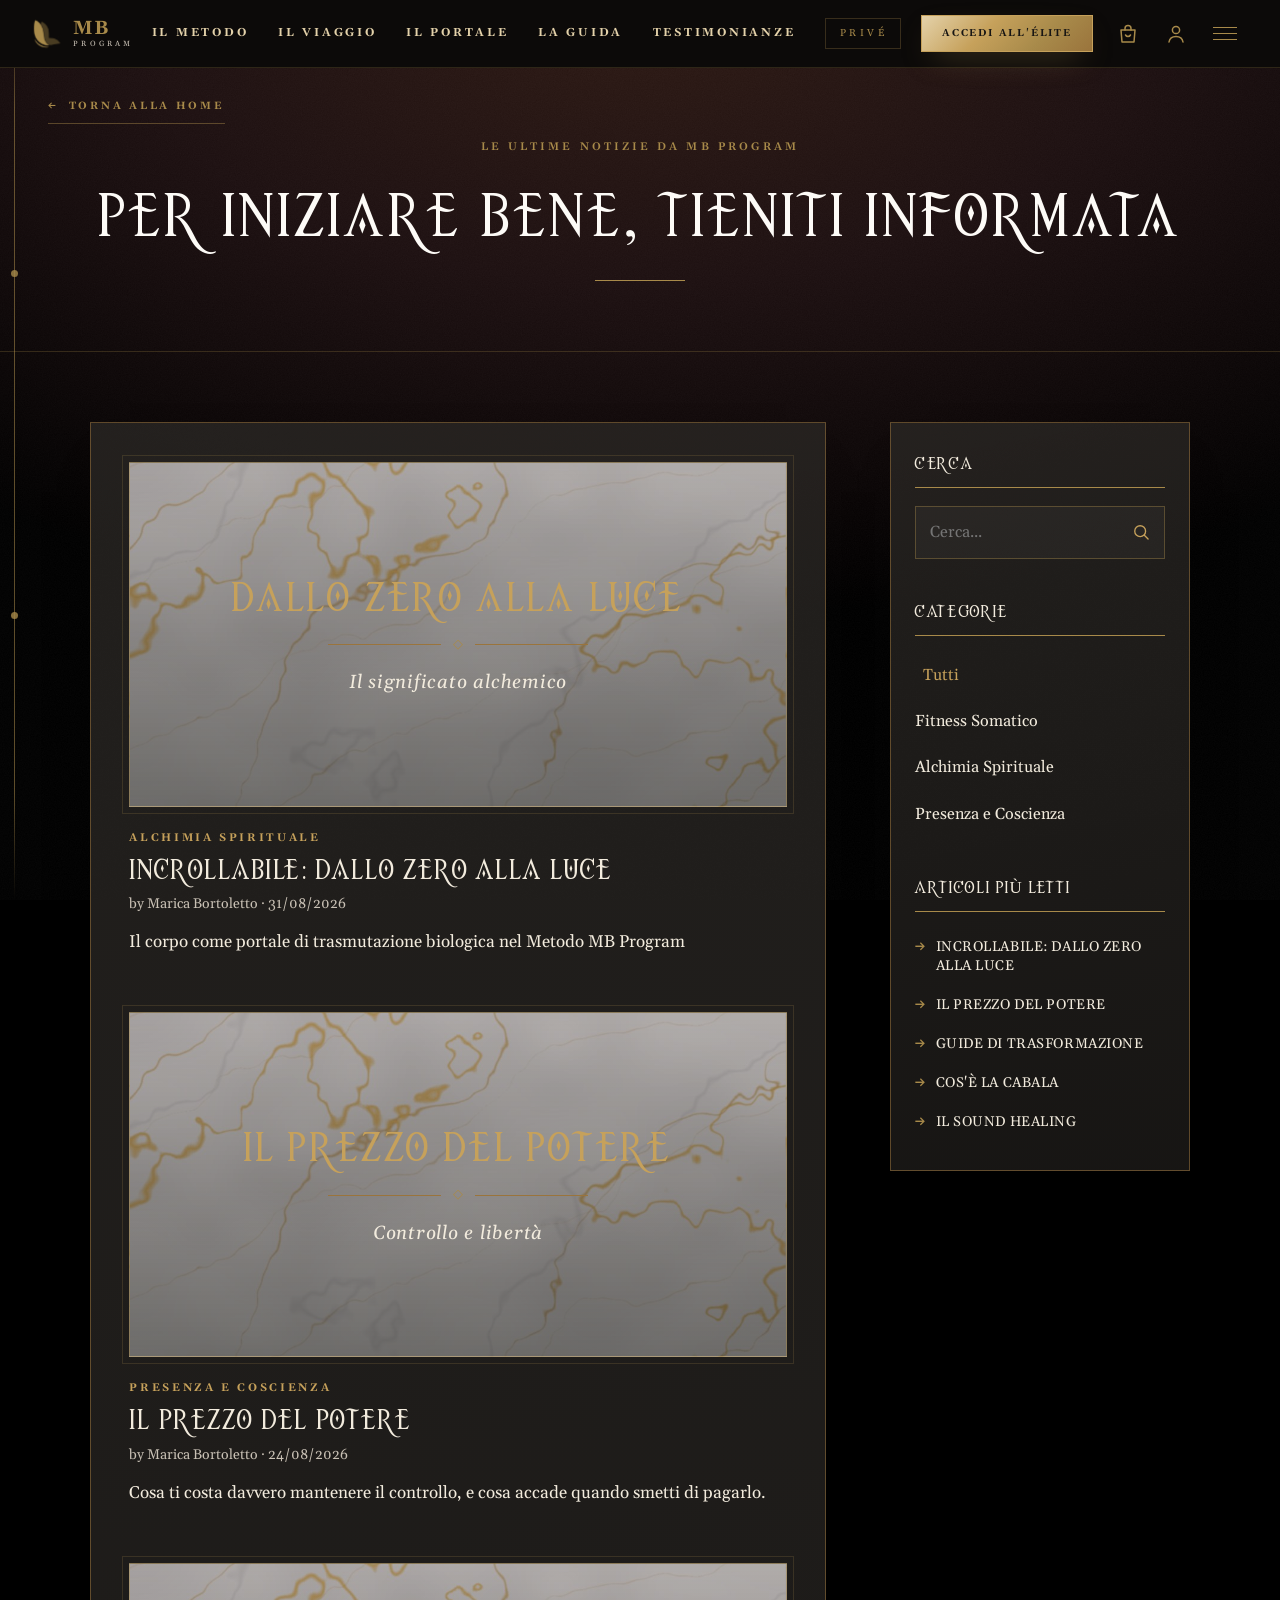
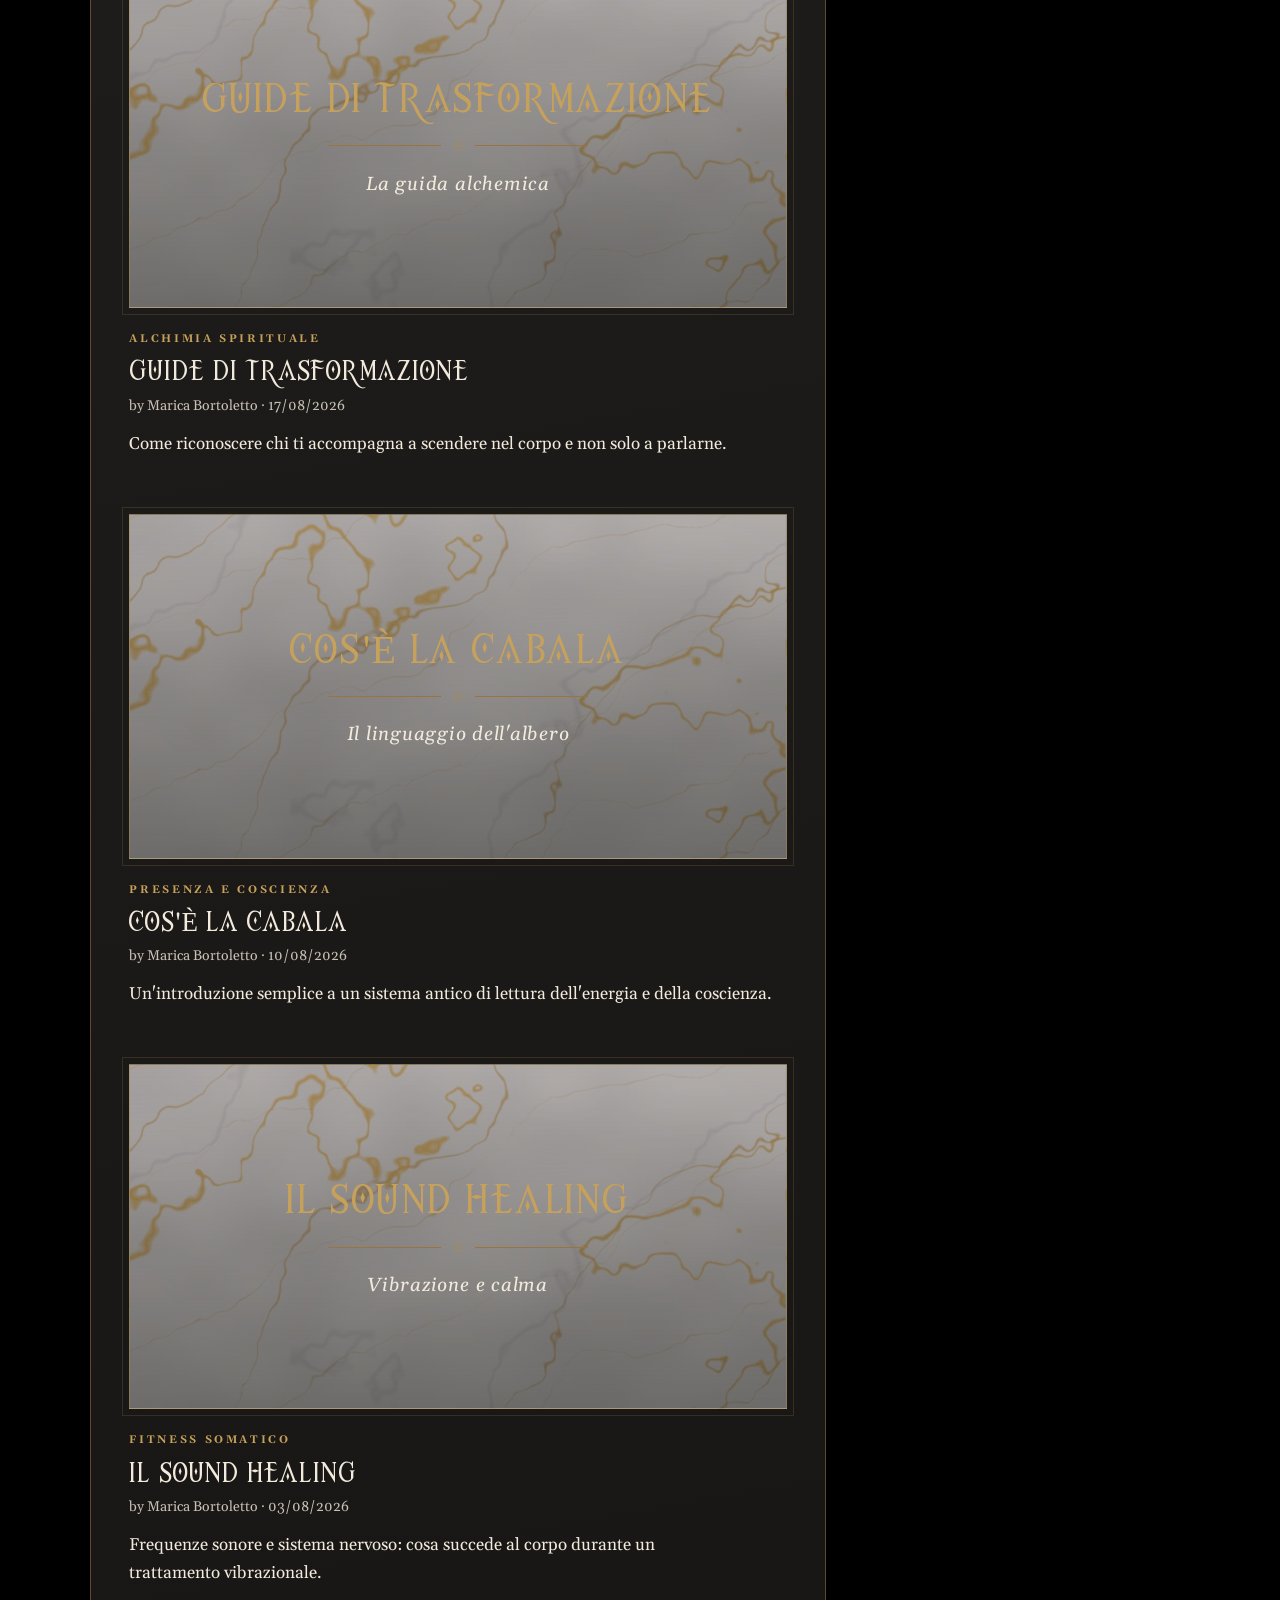
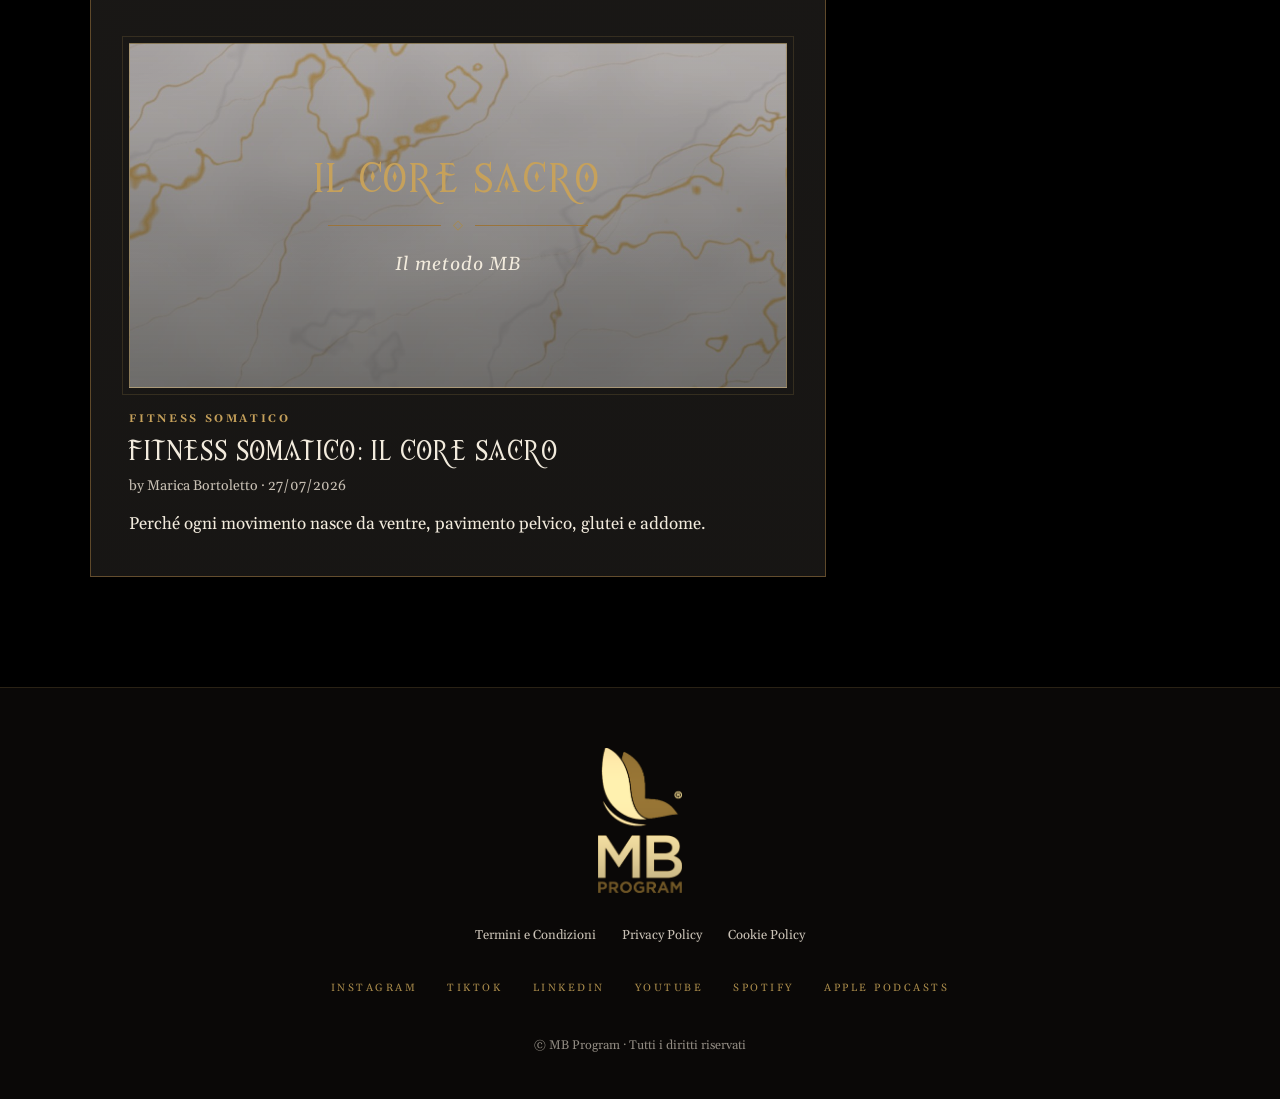
==== commit fae23bfa: "Align colours with the official palette and clean the app preview - Replace off-palette colours (cor" ====
--- a/blog.html
+++ b/blog.html
@@ -10,9 +10,9 @@
 <link rel="preconnect" href="https://fonts.gstatic.com" crossorigin>
 <link href="https://fonts.googleapis.com/css2?family=Gelasio:ital,wght@0,400..700;1,400..700&display=swap" rel="stylesheet">
 <link rel="preload" href="fonts/Elemental.ttf?v=8f1ffe6e" as="font" type="font/ttf" crossorigin>
-<link rel="stylesheet" href="css/style.css?v=030e9886">
-<link rel="stylesheet" href="css/pages.css?v=1a7e4214">
-<link rel="stylesheet" href="css/restyle.css?v=a0fe350d">
+<link rel="stylesheet" href="css/style.css?v=18840c25">
+<link rel="stylesheet" href="css/pages.css?v=5a972b50">
+<link rel="stylesheet" href="css/restyle.css?v=c70865d9">
 </head>
 <body class="sub-page">
 <a class="skip" href="#contenuto">Vai al contenuto</a>
@@ -158,7 +158,7 @@
 
 
 
-<script src="js/main.js?v=239bb82a"></script>
+<script src="js/main.js?v=907e7c1c"></script>
 <script>
 (function(){var c='all',q='',P=[].slice.call(document.querySelectorAll('.post')),n=document.getElementById('no-res');
 function f(){var k=0;P.forEach(function(p){var ok=(c==='all'||p.dataset.cat===c)&&(!q||p.dataset.text.indexOf(q)>-1);p.hidden=!ok;if(ok)k++;});n.hidden=k>0;}
--- a/css/style.css
+++ b/css/style.css
@@ -8,7 +8,7 @@
   --ink:#171513; --coal:#1c1916; --coal-2:#241f1b; --brown:#76513a; --teal:#164c50;
   --wine:#641e2b; --wine-d:#40161e; --ruby:#7b2637; --mauve:#65496d;
   --cream:#e4d2aa; --ivory:#f2ebdd; --sand:#d8c59b; --soft:#fdfbf7;
-  --gold:#a88a4a; --gold-l:#c6a15b; --gold-d:#9a743c; --champ:#e4d2aa;
+  --gold:#a88a4a; --gold-l:#a88a4a; /* titoli, dettagli, linee: oro master (doc palette) */ --gold-lum:#c6a15b; --gold-d:#9a743c; --champ:#e4d2aa;
   --txt:#f2ebdd; --txt-dim:#c9c1b5; --txt-dark:#171513; --txt-dark-dim:#5a4f45;
   --f-display:"Elemental","Cinzel",Georgia,serif;
   /* Figma: testi in Gelasio (Georgia solo come ripiego se Google Fonts non carica) */
@@ -33,7 +33,7 @@
 .center{text-align:center}
 
 /* left decorative rail */
-.rail{position:fixed;left:14px;top:0;bottom:0;width:1px;background:linear-gradient(transparent,rgba(201,164,92,.55) 12%,rgba(201,164,92,.55) 88%,transparent);z-index:5;pointer-events:none}
+.rail{position:fixed;left:14px;top:0;bottom:0;width:1px;background:linear-gradient(transparent,rgba(168,138,74,.55) 12%,rgba(168,138,74,.55) 88%,transparent);z-index:5;pointer-events:none}
 .rail::before,.rail::after{content:"";position:absolute;left:-3px;width:7px;height:7px;border-radius:50%;background:var(--gold);opacity:.8}
 .rail::before{top:30%}.rail::after{top:68%}
 
@@ -56,32 +56,32 @@
 /* ---------- buttons ---------- */
 .btn{display:inline-flex;align-items:center;justify-content:center;gap:10px;padding:15px 30px;border:1px solid var(--gold);background:transparent;color:var(--gold-l);font-family:var(--f-label);font-size:10.5px;letter-spacing:.16em;text-transform:uppercase;font-weight:700;text-decoration:none;transition:background .35s var(--ease),color .35s var(--ease),transform .35s var(--ease),box-shadow .35s var(--ease);line-height:1.3;text-align:center}
 .btn:hover{transform:translateY(-2px)}
-.btn-gold{background:linear-gradient(135deg,#e7cf90 0%,#c9a45c 45%,#a98239 100%);color:#1a120a;border-color:#d8bc78;box-shadow:0 10px 30px -12px rgba(201,164,92,.55)}
-.btn-gold:hover{box-shadow:0 16px 38px -12px rgba(201,164,92,.8);filter:brightness(1.06)}
-.btn-outline:hover{background:rgba(201,164,92,.14)}
+.btn-gold{background:linear-gradient(135deg,#e4d2aa 0%,#a88a4a 45%,#9a743c 100%);color:#1a120a;border-color:#c6a15b;box-shadow:0 10px 30px -12px rgba(168,138,74,.55)}
+.btn-gold:hover{box-shadow:0 16px 38px -12px rgba(168,138,74,.8);filter:brightness(1.06)}
+.btn-outline:hover{background:rgba(168,138,74,.14)}
 .btn-outline-dark{border-color:rgba(60,40,22,.55);color:#4a3320}
 .btn-outline-dark:hover{background:rgba(60,40,22,.08)}
 .btn-sm{padding:10px 18px;font-size:10.5px}
 .btn-lg{padding:18px 40px;font-size:12.5px}
 
 /* ---------- header ---------- */
-.site-header{position:fixed;inset:0 0 auto 0;height:var(--hh);z-index:100;display:grid;grid-template-columns:auto 1fr auto;align-items:center;gap:20px;padding:0 clamp(16px,2.6vw,36px);background:#0c0a09;border-bottom:1px solid rgba(201,164,92,.22);transition:transform .45s var(--ease)}
+.site-header{position:fixed;inset:0 0 auto 0;height:var(--hh);z-index:100;display:grid;grid-template-columns:auto 1fr auto;align-items:center;gap:20px;padding:0 clamp(16px,2.6vw,36px);background:#0c0a09;border-bottom:1px solid rgba(168,138,74,.22);transition:transform .45s var(--ease)}
 .brand{display:flex;align-items:center;gap:10px;text-decoration:none;justify-self:start}
 .brand img{width:30px;height:30px}
 .brand-txt{display:flex;flex-direction:column;line-height:1;font-family:var(--f-label)}
 .brand-txt b{font-size:19px;letter-spacing:.08em;color:var(--gold-l)}
 .brand-txt i{font-style:normal;font-size:7.5px;letter-spacing:.42em;color:var(--txt-dim);margin-top:3px}
 .nav{display:flex;align-items:center;justify-content:center;gap:clamp(14px,2.3vw,38px);padding-left:12px}
-.nav a{font-family:var(--f-nav);font-size:11.5px;letter-spacing:.24em;text-transform:uppercase;text-decoration:none;color:#d9c28a;font-weight:700;position:relative;padding:8px 0;white-space:nowrap;transition:color .3s}
+.nav a{font-family:var(--f-nav);font-size:11.5px;letter-spacing:.24em;text-transform:uppercase;text-decoration:none;color:#e4d2aa;font-weight:700;position:relative;padding:8px 0;white-space:nowrap;transition:color .3s}
 .nav a::after{content:"";position:absolute;left:0;right:100%;bottom:2px;height:1px;background:var(--gold);transition:right .4s var(--ease)}
-.nav a:hover{color:#f1dca0}
+.nav a:hover{color:#f2ebdd}
 .nav a:hover::after,.nav a.is-active::after{right:0}
-.nav a.is-active{color:#f1dca0}
+.nav a.is-active{color:#f2ebdd}
 .hdr-icons{display:flex;align-items:center;gap:6px;justify-self:end}
 .btn-hdr{padding:11px 20px;font-size:10px;letter-spacing:.18em;margin-right:8px;white-space:nowrap}
-.nav a.nav-prive{font-size:10px;letter-spacing:.34em;font-weight:400;color:#a99565;border:1px solid rgba(201,164,92,.28);padding:6px 12px 6px 14px}
+.nav a.nav-prive{font-size:10px;letter-spacing:.34em;font-weight:400;color:#a88a4a;border:1px solid rgba(168,138,74,.28);padding:6px 12px 6px 14px}
 .nav a.nav-prive::after{display:none}
-.nav a.nav-prive:hover{color:var(--gold-l);border-color:var(--gold);background:rgba(201,164,92,.08)}
+.nav a.nav-prive:hover{color:var(--gold-l);border-color:var(--gold);background:rgba(168,138,74,.08)}
 .ico-btn{display:grid;place-items:center;width:42px;height:42px;color:var(--gold-l);transition:color .3s,transform .3s var(--ease)}
 .ico-btn:hover{color:#fff;transform:translateY(-1px)}
 .ico-btn svg{width:24px;height:24px}
@@ -93,9 +93,9 @@
 .nav-toggle[aria-expanded=true] span:nth-child(3){top:21px;transform:rotate(-45deg)}
 .scrim{position:fixed;inset:0;z-index:110;background:rgba(5,4,3,.7);-webkit-backdrop-filter:blur(3px);backdrop-filter:blur(3px);opacity:0;visibility:hidden;transition:opacity .45s var(--ease),visibility .45s}
 .scrim.open{opacity:1;visibility:visible}
-.drawer{position:fixed;top:0;bottom:0;left:0;z-index:120;width:min(360px,88vw);display:flex;flex-direction:column;background:#0c0a09;border-right:1px solid rgba(201,164,92,.3);box-shadow:30px 0 60px -30px #000;padding:0 22px 28px;overflow:auto;transform:translateX(-102%);visibility:hidden;transition:transform .5s var(--ease),visibility .5s}
+.drawer{position:fixed;top:0;bottom:0;left:0;z-index:120;width:min(360px,88vw);display:flex;flex-direction:column;background:#0c0a09;border-right:1px solid rgba(168,138,74,.3);box-shadow:30px 0 60px -30px #000;padding:0 22px 28px;overflow:auto;transform:translateX(-102%);visibility:hidden;transition:transform .5s var(--ease),visibility .5s}
 .drawer.open{transform:none;visibility:visible}
-.drawer-top{display:flex;align-items:center;justify-content:space-between;height:var(--hh);border-bottom:1px solid rgba(201,164,92,.18);margin:0 -22px;padding:0 22px}
+.drawer-top{display:flex;align-items:center;justify-content:space-between;height:var(--hh);border-bottom:1px solid rgba(168,138,74,.18);margin:0 -22px;padding:0 22px}
 .drawer-x{display:grid;place-items:center;width:42px;height:42px;background:none;border:0;color:var(--gold-l);transition:transform .35s var(--ease),color .3s}
 .drawer-x:hover{color:#fff;transform:rotate(90deg)}
 .drawer-x svg{width:24px;height:24px}
@@ -103,9 +103,9 @@
 .drawer a:not(.brand){display:flex;align-items:center;gap:8px;color:var(--txt);text-decoration:none;font-family:var(--f-body);font-size:17px;line-height:1.3;padding:11px 0;transition:color .3s,padding-left .35s var(--ease)}
 .drawer a:not(.brand):hover{color:var(--gold-l);padding-left:6px}
 .drawer a.strong{font-weight:700;color:var(--ivory)}
-.drawer a.accent{color:#e0635f}
+.drawer a.accent{color:#e4d2aa}
 .drawer .arw{width:17px;height:17px;flex:none}
-.drawer-sep{height:1px;background:rgba(201,164,92,.18);margin:12px 0}
+.drawer-sep{height:1px;background:rgba(168,138,74,.18);margin:12px 0}
 .drawer a.drawer-acc{font-weight:700;color:var(--gold-l);text-decoration:underline;text-underline-offset:4px}
 .drawer a.drawer-help{text-decoration:underline;text-underline-offset:4px;color:var(--txt-dim);font-size:16px}
 html.menu-open{overflow:hidden}
@@ -115,8 +115,8 @@
 .hero-inner{width:min(1240px,100% - 56px);margin-inline:auto;display:grid;grid-template-columns:1.05fr .95fr;gap:clamp(20px,4vw,56px);align-items:center}
 .frame{position:relative;padding:clamp(34px,5vw,64px) clamp(26px,4vw,56px);text-align:center}
 .frame::before,.frame::after{content:"";position:absolute;pointer-events:none}
-.frame::before{inset:0;border:1px solid rgba(201,164,92,.5)}
-.frame::after{inset:9px;border:1px solid rgba(201,164,92,.22)}
+.frame::before{inset:0;border:1px solid rgba(168,138,74,.5)}
+.frame::after{inset:9px;border:1px solid rgba(168,138,74,.22)}
 .hero-logo{width:60px;height:60px;margin:0 auto 22px}
 .hero-title{font-size:clamp(24px,3.1vw,40px);line-height:1.2;color:var(--ivory);margin-bottom:22px}
 .hero-title .gold{display:block;margin-bottom:6px}
@@ -131,10 +131,10 @@
 
 /* ---------- il piombo ---------- */
 .piombo{background:linear-gradient(#0f0d0c 0%,#15110f 38%,#1a1614 52%,#6e6558 78%,var(--sand) 100%);padding:64px 0 0;color:var(--txt)}
-.glyphs{display:flex;gap:38px;color:var(--gold-d);font-size:20px;border-bottom:1px solid rgba(201,164,92,.35);width:max-content;padding:0 6px 14px 4px;margin-bottom:34px}
+.glyphs{display:flex;gap:38px;color:var(--gold-d);font-size:20px;border-bottom:1px solid rgba(168,138,74,.35);width:max-content;padding:0 6px 14px 4px;margin-bottom:34px}
 .piombo .h-xl{max-width:11em;color:var(--ivory)}
 .piombo .lead{margin-top:26px}
-.portal-frame{position:relative;width:min(330px,70vw);aspect-ratio:2.15/1;margin:70px auto 0;border:1px solid rgba(201,164,92,.6);padding:10px}
+.portal-frame{position:relative;width:min(330px,70vw);aspect-ratio:2.15/1;margin:70px auto 0;border:1px solid rgba(168,138,74,.6);padding:10px}
 .portal-frame i{display:block;height:100%;background:radial-gradient(60% 80% at 50% 45%,#fff 0%,#c9c2b8 28%,#6c655c 60%,#2b2622 100%);box-shadow:0 0 70px rgba(255,236,190,.35)}
 .portal-frame::before,.portal-frame::after{content:"✦";position:absolute;left:50%;transform:translateX(-50%);color:var(--gold);font-size:12px;background:#17120f;padding:0 6px}
 .portal-frame::before{top:-9px}.portal-frame::after{bottom:-9px}
@@ -148,7 +148,7 @@
 .marquee-set{position:relative;padding:34px 0;overflow:hidden}
 .on-cream{background:linear-gradient(var(--sand),var(--cream))}
 .on-dark{background:var(--coal)}
-.marquee{overflow:hidden;border-block:1px solid rgba(201,164,92,.4);padding:16px 0;width:min(var(--w),100% - 56px);margin-inline:auto}
+.marquee{overflow:hidden;border-block:1px solid rgba(168,138,74,.4);padding:16px 0;width:min(var(--w),100% - 56px);margin-inline:auto}
 .marquee-set .marquee+.seal+.marquee{border-top:0}
 .marquee-track{display:flex;width:max-content;animation:marquee 38s linear infinite}
 .marquee.reverse .marquee-track{animation-direction:reverse;animation-duration:46s}
@@ -178,12 +178,12 @@
 .pairs span{text-align:right;color:var(--txt-dark)}
 .pairs b{font-weight:500;color:#6a4a2c}
 .pairs i{height:1px;background:linear-gradient(90deg,transparent,var(--gold-d),transparent);position:relative}
-.pairs i::after{content:"";position:absolute;left:50%;top:50%;width:7px;height:7px;margin:-3.5px;border-radius:50%;background:var(--ink);box-shadow:0 0 0 3px rgba(201,164,92,.35)}
+.pairs i::after{content:"";position:absolute;left:50%;top:50%;width:7px;height:7px;margin:-3.5px;border-radius:50%;background:var(--ink);box-shadow:0 0 0 3px rgba(168,138,74,.35)}
 .manifesto .man-title{color:#a8812f;max-width:15em;margin:84px auto 0}
 .manifesto-text{max-width:42em;margin:30px auto 0;text-align:center;font-size:clamp(17px,1.8vw,20px);color:#2d231c}
 
 /* ---------- elementi ---------- */
-.elementi-head{background:var(--coal-2);padding:90px 0 70px;border-block:1px solid rgba(201,164,92,.25)}
+.elementi-head{background:var(--coal-2);padding:90px 0 70px;border-block:1px solid rgba(168,138,74,.25)}
 .elementi-head .h-lg{max-width:13em;margin-inline:auto;color:var(--ivory)}
 .elementi-head .lead-center{font-size:16.5px;color:var(--txt-dim)}
 .el{padding:90px 0 100px;position:relative;text-align:center;border-top:14px solid #0c0a09}
@@ -199,7 +199,7 @@
 .el-terra{background:radial-gradient(70% 80% at 60% 10%,#4b2d1d 0%,#2c1a10 55%,#1e120a 100%);color:var(--txt)}
 .el-terra .el-name{color:var(--ivory)}
 .el-acqua{background:radial-gradient(70% 80% at 40% 20%,#173b4a 0%,#0e2733 55%,#08161d 100%);color:var(--txt)}
-.el-acqua .el-name{color:#c5a257}
+.el-acqua .el-name{color:#a88a4a}
 .el-aria{background:radial-gradient(80% 90% at 50% 80%,#f5efe2 0%,#efe7d6 55%,#e6dcc6 100%);color:var(--txt-dark)}
 .el-aria .el-name{color:#a8812f}.el-aria .eyebrow{color:#6a4a2c}
 .el-fuoco{background:linear-gradient(#4f1727,#2b0e17 85%,#220b12);color:var(--txt)}
@@ -216,11 +216,11 @@
 .tile p:not(.eyebrow){margin-bottom:10px}
 .tile-marble{background:linear-gradient(rgba(250,247,240,.82),rgba(250,247,240,.7)),url(../img/marble.jpg?v=c2f1e755) center/cover;color:var(--txt-dark)}
 .tile-marble .eyebrow{color:#7a5a2a}
-.tile-dark{background:linear-gradient(160deg,#1b1613,#0f0d0c);color:var(--txt);border:1px solid rgba(201,164,92,.18)}
+.tile-dark{background:linear-gradient(160deg,#1b1613,#0f0d0c);color:var(--txt);border:1px solid rgba(168,138,74,.18)}
 .tile-dark .tile-title{color:var(--ivory)}
-.tile-book{grid-column:1/-1;background:linear-gradient(#2a211c,#17110e);padding:clamp(18px,3vw,34px);border:1px solid rgba(201,164,92,.18);border-top:0}
-.book{display:grid;grid-template-columns:.8fr 1.2fr;box-shadow:0 30px 60px -30px #000;position:relative;border:1px solid rgba(201,164,92,.55);outline:1px solid rgba(201,164,92,.2);outline-offset:6px}
-.book::after{content:"";position:absolute;left:40%;top:0;bottom:0;width:1px;background:linear-gradient(transparent,rgba(201,164,92,.7),transparent)}
+.tile-book{grid-column:1/-1;background:linear-gradient(#2a211c,#17110e);padding:clamp(18px,3vw,34px);border:1px solid rgba(168,138,74,.18);border-top:0}
+.book{display:grid;grid-template-columns:.8fr 1.2fr;box-shadow:0 30px 60px -30px #000;position:relative;border:1px solid rgba(168,138,74,.55);outline:1px solid rgba(168,138,74,.2);outline-offset:6px}
+.book::after{content:"";position:absolute;left:40%;top:0;bottom:0;width:1px;background:linear-gradient(transparent,rgba(168,138,74,.7),transparent)}
 .page{padding:clamp(24px,3.4vw,50px);background:radial-gradient(120% 100% at 50% 0%,#3a2a20,#21170f);color:var(--txt)}
 .page-l{display:grid;place-items:center;position:relative;color:var(--gold)}
 .geo{width:min(260px,80%);opacity:.8}
@@ -236,17 +236,17 @@
 .app-copy p{margin-bottom:16px}
 .app-copy strong{color:var(--gold-l);font-weight:600}
 .store-btns{display:flex;flex-wrap:wrap;gap:14px;margin-top:26px}
-.phone{width:min(290px,70vw);aspect-ratio:9/18.5;margin-inline:auto;border-radius:44px;padding:11px;background:linear-gradient(145deg,#4a3d33,#14100d);border:1px solid rgba(201,164,92,.5);box-shadow:0 40px 80px -30px #000,0 0 80px -20px rgba(201,164,92,.35);position:relative;animation:float 7s ease-in-out infinite}
+.phone{width:min(290px,70vw);aspect-ratio:9/18.5;margin-inline:auto;border-radius:44px;padding:11px;background:linear-gradient(145deg,#4a3d33,#14100d);border:1px solid rgba(168,138,74,.5);box-shadow:0 40px 80px -30px #000,0 0 80px -20px rgba(168,138,74,.35);position:relative;animation:float 7s ease-in-out infinite}
 .phone-notch{position:absolute;top:18px;left:50%;transform:translateX(-50%);width:84px;height:22px;border-radius:12px;background:#050403;z-index:3}
 .phone-screen{height:100%;border-radius:34px;overflow:hidden;background:linear-gradient(#17110e,#0f0d0c);position:relative}
 .app-top{position:absolute;inset:0 0 auto 0;z-index:2;display:flex;align-items:center;gap:8px;padding:46px 18px 12px;background:linear-gradient(#0f0d0c 70%,transparent);font-family:var(--f-label);font-size:11px;letter-spacing:.18em;text-transform:uppercase;color:var(--gold-l)}
 .app-top img{width:22px;height:22px}
 .app-scroll{padding:96px 14px 20px;display:grid;gap:12px;animation:appscroll 22s linear infinite}
-.app-card{border:1px solid rgba(201,164,92,.3);background:linear-gradient(160deg,#241c17,#18120f);padding:14px 14px 12px;display:grid;gap:3px;border-radius:4px}
+.app-card{border:1px solid rgba(168,138,74,.3);background:linear-gradient(160deg,#241c17,#18120f);padding:14px 14px 12px;display:grid;gap:3px;border-radius:4px}
 .app-card small{font-family:var(--f-label);font-size:8.5px;letter-spacing:.2em;text-transform:uppercase;color:var(--gold)}
 .app-card b{font-weight:500;font-size:14.5px;line-height:1.3;color:var(--ivory)}
 .app-card em{font-size:12px;color:var(--txt-dim);font-style:normal}
-.app-card.now{border-color:var(--gold);box-shadow:0 0 0 1px rgba(201,164,92,.25),0 0 30px -8px rgba(201,164,92,.5);background:linear-gradient(160deg,#4a1626,#26101a)}
+.app-card.now{border-color:var(--gold);box-shadow:0 0 0 1px rgba(168,138,74,.25),0 0 30px -8px rgba(168,138,74,.5);background:linear-gradient(160deg,#4a1626,#26101a)}
 .app-card.now i{display:block;height:3px;background:rgba(255,255,255,.15);margin-top:8px}
 .app-card.now u{display:block;height:100%;background:linear-gradient(90deg,var(--gold-d),var(--gold-l))}
 .app-card.locked{opacity:.55}
@@ -265,8 +265,8 @@
 
 .capacita{background:radial-gradient(60% 50% at 50% 28%,#4b3a33 0%,#2d1d22 55%,#25141b 100%);padding:100px 0 120px}
 .watt{position:relative;display:inline-block;margin:14px 0 6px}
-.watt .display{font-size:clamp(70px,13vw,150px);color:#ecdfb8;line-height:1;text-transform:none;letter-spacing:.02em;position:relative;z-index:1}
-.watt .glow{position:absolute;left:50%;bottom:-36px;width:150%;height:90px;transform:translateX(-50%);background:radial-gradient(closest-side,rgba(255,196,80,.65),rgba(255,160,40,.2) 60%,transparent);filter:blur(6px);animation:pulse 4.5s ease-in-out infinite}
+.watt .display{font-size:clamp(70px,13vw,150px);color:#e4d2aa;line-height:1;text-transform:none;letter-spacing:.02em;position:relative;z-index:1}
+.watt .glow{position:absolute;left:50%;bottom:-36px;width:150%;height:90px;transform:translateX(-50%);background:radial-gradient(closest-side,rgba(198,161,91,.65),rgba(168,138,74,.2) 60%,transparent);filter:blur(6px);animation:pulse 4.5s ease-in-out infinite}
 @keyframes pulse{50%{opacity:.55;transform:translateX(-50%) scale(1.06)}}
 .gilt-line{color:var(--gold-l);margin-top:34px}
 .cap-text{max-width:40em;margin:34px auto 0;font-size:17px;color:#e3d6c6}
@@ -275,7 +275,7 @@
 .guida{background:linear-gradient(#25141b,#2f121c 40%,#3a1623);padding:30px 0 120px}
 .guida-grid{display:grid;grid-template-columns:.95fr 1.05fr;gap:clamp(30px,5vw,70px);align-items:center}
 .guida-photo{position:relative}
-.guida-photo img{width:100%;height:auto;aspect-ratio:4/5;object-fit:cover;object-position:56% 30%;border:1px solid rgba(201,164,92,.5);padding:10px;background:#1a0f12}
+.guida-photo img{width:100%;height:auto;aspect-ratio:4/5;object-fit:cover;object-position:56% 30%;border:1px solid rgba(168,138,74,.5);padding:10px;background:#1a0f12}
 .guida-copy .h-lg{color:var(--ivory)}
 .guida-sub{font-style:italic;font-size:19px;color:var(--gold-l);margin:18px 0 22px}
 .guida blockquote{font-size:16.5px;color:var(--txt);border-left:1px solid var(--gold-d);padding-left:20px;margin-bottom:28px}
@@ -317,7 +317,7 @@
 .plan em{font-style:normal;font-size:12px;background:#e6efd9;color:#3b6b25;padding:3px 12px;border-radius:99px;font-family:var(--f-label);letter-spacing:.06em}
 .plan.is-on{background:linear-gradient(#f8e8d2,#f2d9ba);border:1.5px solid var(--gold-d);box-shadow:0 18px 40px -20px rgba(120,80,20,.5)}
 .badge{position:absolute;top:-12px;left:50%;transform:translateX(-50%);background:var(--gold-d);color:#fff;font-family:var(--f-label);font-size:9px;letter-spacing:.2em;text-transform:uppercase;padding:5px 14px;white-space:nowrap}
-.checkout{text-align:center;margin:56px auto 0;padding:46px 20px 40px;max-width:640px;background:linear-gradient(160deg,#1b1613,#0f0d0c);color:var(--txt);border:1px solid rgba(201,164,92,.5);outline:1px solid rgba(201,164,92,.2);outline-offset:6px}
+.checkout{text-align:center;margin:56px auto 0;padding:46px 20px 40px;max-width:640px;background:linear-gradient(160deg,#1b1613,#0f0d0c);color:var(--txt);border:1px solid rgba(168,138,74,.5);outline:1px solid rgba(168,138,74,.2);outline-offset:6px}
 .chosen-label{font-family:var(--f-label);font-size:10.5px;letter-spacing:.3em;text-transform:uppercase;color:var(--gold-l)}
 .chosen{font-size:clamp(20px,2.6vw,28px);color:var(--ivory);margin:10px 0 14px}
 .chosen-price{font-size:18px}
@@ -327,10 +327,10 @@
 .chosen-month{color:var(--txt-dim);font-size:15px;margin:2px 0 26px}
 .no-renew{margin-top:22px;font-family:var(--f-label);font-size:11px;letter-spacing:.26em;text-transform:uppercase;color:var(--gold-l)}
 .pay-chips{display:flex;flex-wrap:wrap;justify-content:center;gap:8px;margin:0 0 26px;padding:0 10px}
-.pay-chips li{font-family:var(--f-label);font-size:10px;letter-spacing:.16em;text-transform:uppercase;color:var(--gold-l);border:1px solid rgba(201,164,92,.35);padding:7px 12px}
+.pay-chips li{font-family:var(--f-label);font-size:10px;letter-spacing:.16em;text-transform:uppercase;color:var(--gold-l);border:1px solid rgba(168,138,74,.35);padding:7px 12px}
 .stripe-line{display:flex;align-items:center;justify-content:center;gap:8px;font-size:13.5px;color:var(--txt-dim);margin-top:18px}
 .stripe-line svg{width:15px;height:15px;color:var(--gold)}
-.stripe-line b{color:#a9b4ff;font-weight:600;letter-spacing:.02em}
+.stripe-line b{color:#e4d2aa;font-weight:600;letter-spacing:.02em}
 .unlock-note{font-size:14px;color:var(--txt-dim);margin:14px auto 0;max-width:28em;padding:0 16px}
 .include{max-width:640px;margin:60px auto 0;background:rgba(255,253,248,.7);border:1px solid #d9ccb4;padding:30px 34px}
 .include .eyebrow{color:#7a5a2a;margin-bottom:12px}
@@ -342,8 +342,8 @@
 .faq{background:linear-gradient(#2a1118,#150b0f 40%,#0f0d0c);padding:90px 0 100px;color:var(--txt)}
 .faq .h-lg{color:var(--ivory);margin-bottom:46px}
 .faq-wrap{max-width:820px}
-.acc details{border-top:1px solid rgba(201,164,92,.35)}
-.acc details:last-child{border-bottom:1px solid rgba(201,164,92,.35)}
+.acc details{border-top:1px solid rgba(168,138,74,.35)}
+.acc details:last-child{border-bottom:1px solid rgba(168,138,74,.35)}
 .acc summary{list-style:none;cursor:pointer;padding:24px 50px 24px 4px;font-family:var(--f-display);text-transform:uppercase;font-size:clamp(14px,1.6vw,17px);line-height:1.35;color:var(--ivory);position:relative;transition:color .3s}
 .acc summary::-webkit-details-marker{display:none}
 .acc summary::after{content:"+";position:absolute;right:6px;top:50%;transform:translateY(-50%);font-family:var(--f-body);font-size:30px;color:var(--gold);transition:transform .35s var(--ease)}
@@ -353,13 +353,13 @@
 @keyframes fadeDown{from{opacity:0;transform:translateY(-8px)}}
 
 /* ---------- contatti / footer ---------- */
-.contatti{background:radial-gradient(70% 70% at 50% 0%,#2b141b,#0f0d0c 75%);padding:90px 0 100px;border-top:1px solid rgba(201,164,92,.3)}
-.crest{width:84px;height:84px;margin:0 auto 24px;display:grid;place-items:center;border:1px solid rgba(201,164,92,.5);border-radius:50%}
+.contatti{background:radial-gradient(70% 70% at 50% 0%,#2b141b,#0f0d0c 75%);padding:90px 0 100px;border-top:1px solid rgba(168,138,74,.3)}
+.crest{width:84px;height:84px;margin:0 auto 24px;display:grid;place-items:center;border:1px solid rgba(168,138,74,.5);border-radius:50%}
 .contatti .h-md{max-width:22em;margin:0 auto;color:var(--ivory);font-size:clamp(20px,2.6vw,30px)}
 .contatti .lead-center{color:var(--txt-dim)}
 .mail{margin:22px 0 32px;font-size:20px}
-.mail a{color:var(--gold-l);text-decoration:none;border-bottom:1px solid rgba(201,164,92,.5)}
-.site-footer{background:#0a0807;padding:60px 0 44px;border-top:1px solid rgba(201,164,92,.2)}
+.mail a{color:var(--gold-l);text-decoration:none;border-bottom:1px solid rgba(168,138,74,.5)}
+.site-footer{background:#0a0807;padding:60px 0 44px;border-top:1px solid rgba(168,138,74,.2)}
 .foot-logo{margin:0 auto 8px}
 .foot-brand{font-family:var(--f-label);letter-spacing:.2em;text-transform:uppercase;color:var(--gold-l);margin-bottom:26px}
 .foot-brand i{font-style:normal;font-size:.7em;color:var(--txt-dim)}
@@ -370,7 +370,7 @@
 .social{margin-bottom:34px}
 .social a{font-family:var(--f-label);font-size:10.5px;letter-spacing:.24em;text-transform:uppercase;text-decoration:none;color:var(--gold);padding:8px 2px;border-bottom:1px solid transparent;transition:.3s}
 .social a:hover{color:var(--gold-l);border-color:var(--gold)}
-.copy{font-size:12.5px;color:#6f655a}
+.copy{font-size:12.5px;color:#918b82}
 
 /* ---------- modals ---------- */
 .modal{border:0;padding:0;background:transparent;color:var(--txt);width:min(900px,100% - 24px);max-height:calc(100dvh - 24px);overflow:visible;margin:auto}
@@ -379,13 +379,13 @@
 .modal[open]::backdrop{animation:fade .5s ease}
 @keyframes modalIn{from{opacity:0;transform:translateY(24px) scale(.98)}}
 @keyframes fade{from{opacity:0}}
-.modal-box{position:relative;background:linear-gradient(160deg,#14100e,#050403);border:1px solid rgba(201,164,92,.55);outline:1px solid rgba(201,164,92,.18);outline-offset:6px;padding:clamp(26px,4vw,52px);max-height:calc(100dvh - 24px);overflow:auto}
+.modal-box{position:relative;background:linear-gradient(160deg,#14100e,#050403);border:1px solid rgba(168,138,74,.55);outline:1px solid rgba(168,138,74,.18);outline-offset:6px;padding:clamp(26px,4vw,52px);max-height:calc(100dvh - 24px);overflow:auto}
 .modal-x{position:sticky;float:right;top:-18px;right:-18px;margin:-18px -18px 0 0;width:40px;height:40px;border:1px solid var(--gold-d);border-radius:50%;background:#0f0d0c;color:var(--gold-l);font-size:24px;line-height:1;z-index:2}
 .modal-x:hover{background:var(--gold);color:#111}
 .m-title{font-size:clamp(20px,2.6vw,30px);color:var(--ivory);margin-bottom:26px;line-height:1.25}
 .m-title.gold{color:var(--gold)}
 .m-sub{font-style:italic;color:var(--gold-l);font-size:19px;margin:-10px 0 26px}
-.video-slot{aspect-ratio:16/9;margin-bottom:30px;display:grid;place-items:center;align-content:center;gap:10px;background:radial-gradient(60% 80% at 50% 40%,#3a2a20,#0f0b09);border:1px solid rgba(201,164,92,.4);position:relative}
+.video-slot{aspect-ratio:16/9;margin-bottom:30px;display:grid;place-items:center;align-content:center;gap:10px;background:radial-gradient(60% 80% at 50% 40%,#3a2a20,#0f0b09);border:1px solid rgba(168,138,74,.4);position:relative}
 .video-slot .play{width:70px;height:70px;border-radius:50%;border:1px solid var(--gold);display:grid;place-items:center;color:var(--gold-l);font-size:22px;padding-left:5px}
 .video-slot small{font-family:var(--f-label);font-size:10px;letter-spacing:.26em;text-transform:uppercase;color:var(--txt-dim)}
 .moduli{display:grid;gap:18px;counter-reset:m}
@@ -395,12 +395,12 @@
 .moduli b{font-weight:500;color:var(--ivory);font-size:17px}
 .moduli em{font-style:normal;font-family:var(--f-label);font-size:10px;letter-spacing:.2em;text-transform:uppercase;color:var(--gold);margin-left:8px;white-space:nowrap}
 .moduli p{font-size:15.5px;color:var(--txt-dim)}
-.m-note{margin:28px 0;font-size:15.5px;color:var(--txt);padding-top:22px;border-top:1px solid rgba(201,164,92,.25)}
+.m-note{margin:28px 0;font-size:15.5px;color:var(--txt);padding-top:22px;border-top:1px solid rgba(168,138,74,.25)}
 .rule45{border:1px solid var(--gold-d);background:linear-gradient(160deg,rgba(74,22,38,.5),rgba(26,10,16,.5));padding:26px 28px}
 .rule45 h3{font-family:var(--f-label);font-size:12px;letter-spacing:.2em;text-transform:uppercase;color:var(--gold-l);margin-bottom:10px;font-weight:600}
 .rule45 p{font-size:16px}
 .pillars3{display:grid;gap:26px}
-.pillars3 article{padding:24px 26px;border:1px solid rgba(201,164,92,.3);background:rgba(255,255,255,.02)}
+.pillars3 article{padding:24px 26px;border:1px solid rgba(168,138,74,.3);background:rgba(255,255,255,.02)}
 .pillars3 h3{font-family:var(--f-label);font-size:14px;letter-spacing:.14em;text-transform:uppercase;color:var(--gold-l);margin-bottom:12px;line-height:1.5}
 .pillars3 h3 small{display:block;font-family:var(--f-body);font-style:italic;text-transform:none;letter-spacing:0;color:var(--txt-dim);font-size:14px;font-weight:400}
 .pillars3 p{font-size:16px;margin-bottom:8px}
@@ -412,9 +412,9 @@
 .prive-copy p{margin-bottom:16px;font-size:17px}
 .prive-copy .punch{font-weight:600;color:var(--ivory);font-size:20px;border-left:2px solid var(--gold);padding-left:16px;margin:24px 0}
 .prive-copy .limited{color:var(--gold-l)}
-.prive-form{display:grid;gap:16px;margin-top:30px;padding-top:30px;border-top:1px solid rgba(201,164,92,.3)}
+.prive-form{display:grid;gap:16px;margin-top:30px;padding-top:30px;border-top:1px solid rgba(168,138,74,.3)}
 .prive-form label{display:grid;gap:6px;font-family:var(--f-label);font-size:10px;letter-spacing:.2em;text-transform:uppercase;color:var(--gold-l)}
-.prive-form input,.prive-form textarea{font:inherit;font-size:17px;letter-spacing:0;text-transform:none;background:rgba(255,255,255,.04);border:1px solid rgba(201,164,92,.35);color:var(--ivory);padding:12px 14px;border-radius:0}
+.prive-form input,.prive-form textarea{font:inherit;font-size:17px;letter-spacing:0;text-transform:none;background:rgba(255,255,255,.04);border:1px solid rgba(168,138,74,.35);color:var(--ivory);padding:12px 14px;border-radius:0}
 .prive-form input:focus,.prive-form textarea:focus{outline:0;border-color:var(--gold);background:rgba(255,255,255,.07)}
 .prive-form .btn{justify-self:start;margin-top:6px}
 .secure{font-size:14px;color:var(--txt-dim)}
@@ -466,8 +466,8 @@
 
 /* ---------- workbook book: parchment details ---------- */
 .page{position:relative;background:radial-gradient(120% 100% at 50% 0%,#43301f,#21170f 70%),#21170f}
-.page::before{content:"";position:absolute;inset:10px;border:1px solid rgba(201,164,92,.3);pointer-events:none}
-.page-l{border-right:1px solid rgba(201,164,92,.25)}
+.page::before{content:"";position:absolute;inset:10px;border:1px solid rgba(168,138,74,.3);pointer-events:none}
+.page-l{border-right:1px solid rgba(168,138,74,.25)}
 
 .foot-logo{width:84px;height:auto;margin:0 auto 26px}
 .hero-logo{height:auto}
--- a/css/pages.css
+++ b/css/pages.css
@@ -1,6 +1,6 @@
 /* Blog + Gift Card (palette Figma: nero / bordeaux / oro) */
 .sub-page{background:var(--ink)}
-.page-hero{padding:calc(var(--hh) + 70px) 20px 70px;text-align:center;background:radial-gradient(90% 120% at 50% 0%,#3a1623 0%,#1a1013 55%,#0f0d0c 100%);border-bottom:1px solid rgba(201,164,92,.25)}
+.page-hero{padding:calc(var(--hh) + 70px) 20px 70px;text-align:center;background:radial-gradient(90% 120% at 50% 0%,#3a1623 0%,#1a1013 55%,#0f0d0c 100%);border-bottom:1px solid rgba(168,138,74,.25)}
 .page-hero .eyebrow{margin-bottom:18px}
 .page-hero h1{color:var(--ivory);max-width:15em;margin-inline:auto}
 .page-hero h1::after{content:"";display:block;width:90px;height:1px;background:var(--gold);margin:28px auto 0}
@@ -8,8 +8,8 @@
 .blog-grid{display:grid;grid-template-columns:minmax(0,1fr) 300px;gap:clamp(30px,5vw,70px);align-items:start}
 .posts{display:grid;gap:56px}
 .post[hidden]{display:none}
-.post-cover{display:grid;place-items:center;align-content:center;gap:12px;aspect-ratio:16/8.4;text-align:center;text-decoration:none;padding:24px;background:linear-gradient(rgba(26,12,16,.25),rgba(15,13,12,.55)),url(../img/marble.jpg?v=c2f1e755) center/cover;border:1px solid rgba(201,164,92,.5);outline:1px solid rgba(201,164,92,.2);outline-offset:6px;transition:transform .5s var(--ease),box-shadow .5s}
-.post-cover:hover{transform:translateY(-3px);box-shadow:0 26px 50px -26px rgba(201,164,92,.55)}
+.post-cover{display:grid;place-items:center;align-content:center;gap:12px;aspect-ratio:16/8.4;text-align:center;text-decoration:none;padding:24px;background:linear-gradient(rgba(26,12,16,.25),rgba(15,13,12,.55)),url(../img/marble.jpg?v=c2f1e755) center/cover;border:1px solid rgba(168,138,74,.5);outline:1px solid rgba(168,138,74,.2);outline-offset:6px;transition:transform .5s var(--ease),box-shadow .5s}
+.post-cover:hover{transform:translateY(-3px);box-shadow:0 26px 50px -26px rgba(168,138,74,.55)}
 .pc-title{font-size:clamp(22px,3.6vw,40px);color:var(--gold-l)}
 .pc-line{display:flex;align-items:center;gap:12px;color:var(--gold);font-size:13px;width:min(260px,70%)}
 .pc-line i{flex:1;height:1px;background:var(--gold-d)}
@@ -23,7 +23,7 @@
 .side{position:sticky;top:calc(var(--hh) + 24px)}
 .side-h{font-family:var(--f-display);font-weight:400;text-transform:uppercase;font-size:17px;letter-spacing:.04em;color:var(--ivory);padding-bottom:10px;border-bottom:1px solid var(--gold);margin:0 0 18px}
 .side-h:not(:first-child){margin-top:38px}
-.search{display:flex;border:1px solid rgba(201,164,92,.4);background:rgba(255,255,255,.03)}
+.search{display:flex;border:1px solid rgba(168,138,74,.4);background:rgba(255,255,255,.03)}
 .search input{flex:1;min-width:0;background:none;border:0;color:var(--ivory);font:inherit;font-size:16px;padding:12px 14px}
 .search input:focus{outline:0}
 .search:focus-within{border-color:var(--gold)}
@@ -42,7 +42,7 @@
 .how-key{max-width:36em;margin:0 auto 26px;font-size:clamp(18px,2vw,22px);color:var(--ivory);text-decoration:underline;text-decoration-color:var(--gold-d);text-underline-offset:6px}
 .how-text{max-width:50em;margin:0 auto;font-size:16px;color:var(--txt-dim)}
 .gift-grid{display:grid;grid-template-columns:minmax(0,.9fr) minmax(0,1.1fr);gap:clamp(30px,5vw,70px);margin-top:70px;align-items:center}
-.gcard{position:relative;max-width:420px;margin-inline:auto;aspect-ratio:1/1;display:grid;place-content:center;justify-items:center;text-align:center;background:radial-gradient(90% 90% at 30% 20%,#4a1626 0%,#1a0e12 60%,#0b0908 100%);border:1px solid rgba(201,164,92,.7);outline:1px solid rgba(201,164,92,.25);outline-offset:-12px;box-shadow:0 40px 70px -35px #000,0 0 80px -30px rgba(201,164,92,.5);animation:float 8s ease-in-out infinite}
+.gcard{position:relative;max-width:420px;margin-inline:auto;aspect-ratio:1/1;display:grid;place-content:center;justify-items:center;text-align:center;background:radial-gradient(90% 90% at 30% 20%,#4a1626 0%,#1a0e12 60%,#0b0908 100%);border:1px solid rgba(168,138,74,.7);outline:1px solid rgba(168,138,74,.25);outline-offset:-12px;box-shadow:0 40px 70px -35px #000,0 0 80px -30px rgba(168,138,74,.5);animation:float 8s ease-in-out infinite}
 .gcard::before,.gcard::after{content:"";position:absolute;left:12%;right:12%;height:1px;background:linear-gradient(90deg,transparent,var(--gold),transparent)}
 .gcard::before{top:16%}.gcard::after{bottom:18%}
 .gc-bfly{position:absolute;top:22px;right:26px;width:44px;height:44px;opacity:.9}
@@ -51,16 +51,16 @@
 .gc-amt{margin-top:18px;font-size:30px;color:var(--ivory)}
 .gc-brand{position:absolute;bottom:7%;font-family:var(--f-label);letter-spacing:.3em;text-transform:uppercase;font-size:11px;color:var(--gold-l)}
 .gc-brand b{font-size:15px;letter-spacing:.1em}
-.gift-form{display:grid;gap:18px;padding:clamp(24px,3.4vw,40px);border:1px solid rgba(201,164,92,.4);background:rgba(255,255,255,.02);text-align:left}
+.gift-form{display:grid;gap:18px;padding:clamp(24px,3.4vw,40px);border:1px solid rgba(168,138,74,.4);background:rgba(255,255,255,.02);text-align:left}
 .gift-form legend{font-family:var(--f-label);font-size:10px;letter-spacing:.2em;text-transform:uppercase;color:var(--gold-l);padding:0;margin-bottom:8px}
 .gift-form fieldset{border:0;padding:0;margin:0}
 .gift-form label{display:grid;gap:6px;font-family:var(--f-label);font-size:10px;letter-spacing:.2em;text-transform:uppercase;color:var(--gold-l)}
-.gift-form input,.gift-form textarea{font:inherit;font-size:17px;letter-spacing:0;text-transform:none;background:rgba(255,255,255,.04);border:1px solid rgba(201,164,92,.35);color:var(--ivory);padding:12px 14px;border-radius:0;color-scheme:dark}
+.gift-form input,.gift-form textarea{font:inherit;font-size:17px;letter-spacing:0;text-transform:none;background:rgba(255,255,255,.04);border:1px solid rgba(168,138,74,.35);color:var(--ivory);padding:12px 14px;border-radius:0;color-scheme:dark}
 .gift-form input:focus,.gift-form textarea:focus{outline:0;border-color:var(--gold)}
 .amts{display:grid;grid-template-columns:repeat(4,1fr);gap:10px}
-.amts button{background:none;border:1px solid rgba(201,164,92,.4);color:var(--txt);padding:13px 0;font:inherit;font-size:18px;transition:.3s var(--ease)}
+.amts button{background:none;border:1px solid rgba(168,138,74,.4);color:var(--txt);padding:13px 0;font:inherit;font-size:18px;transition:.3s var(--ease)}
 .amts button:hover{border-color:var(--gold)}
-.amts button.is-on{background:linear-gradient(135deg,#e7cf90,#c9a45c 50%,#a98239);color:#1a120a;border-color:#d8bc78}
+.amts button.is-on{background:linear-gradient(135deg,#e4d2aa,#a88a4a 50%,#9a743c);color:#1a120a;border-color:#c6a15b}
 .gift-form .btn{justify-self:start}
 .ok{color:var(--gold-l);font-size:15px}
 @media (max-width:900px){.blog-grid,.gift-grid{grid-template-columns:1fr}.side{position:static}.page-hero{padding-top:calc(var(--hh) + 50px)}}
--- a/css/restyle.css
+++ b/css/restyle.css
@@ -54,7 +54,7 @@
 .piombo .glyphs{margin:4px auto 34px;padding:0 4px 14px;justify-content:center;color:var(--gold)}
 .piombo .h-xl{max-width:14em;margin-inline:auto;color:var(--ivory);font-size:clamp(30px,4.4vw,54px)}
 .piombo .lead{max-width:30em;margin:30px auto 0;color:var(--ivory)}
-.piombo .small-copy{max-width:34em;margin:22px auto 0;font-size:clamp(17px,1.6vw,19px);font-weight:500;line-height:1.7;color:#e2d8c6}
+.piombo .small-copy{max-width:34em;margin:22px auto 0;font-size:clamp(17px,1.6vw,19px);font-weight:500;line-height:1.7;color:#ece3d3}
 .mirror{position:relative;width:min(340px,72vw);aspect-ratio:1/1;margin:80px auto 70px;display:grid;place-items:center}
 .mirror-glow{position:absolute;left:50%;top:50%;width:190%;aspect-ratio:1;transform:translate(-50%,-50%);border-radius:50%;background:radial-gradient(closest-side,rgba(201,193,181,.34),rgba(145,139,130,.12) 55%,transparent);pointer-events:none;animation:breath 7s ease-in-out infinite}
 .mirror-disc{position:relative;width:100%;aspect-ratio:1/1}
@@ -64,7 +64,7 @@
 .piombo .wrap.coerenza{width:min(var(--w),100% - 56px)}
 .coerenza .ring-icon{margin-inline:auto}
 .coerenza .h-lg{max-width:15em;color:var(--ivory)}
-.coerenza .lead-soft{max-width:34em;margin:26px auto 0;color:#e2d8c6;font-size:clamp(17px,1.6vw,19.5px);letter-spacing:0!important;opacity:1!important}
+.coerenza .lead-soft{max-width:34em;margin:26px auto 0;color:#ece3d3;font-size:clamp(17px,1.6vw,19.5px);letter-spacing:0!important;opacity:1!important}
 
 /* ---------- MARQUEE: a tutta larghezza, loop infinito su ogni schermo ---------- */
 .marquee-set.on-dark{background:#171513}
@@ -109,13 +109,13 @@
 .manifesto .pairs b{color:var(--gold-l);font-weight:600}
 .pairs i::after{background:var(--gold);box-shadow:0 0 0 3px rgba(168,138,74,.3)}
 .alch-pull{color:var(--champ)}
-.alch-cap{color:#e2d8c6;font-size:clamp(16px,1.5vw,17.5px)}
+.alch-cap{color:#ece3d3;font-size:clamp(16px,1.5vw,17.5px)}
 .manifesto .man-title{color:var(--gold-l)}
 .manifesto-text{color:#ece3d3;max-width:40em}
 
 /* ---------- PARTE 4 · I QUATTRO ELEMENTI ---------- */
 .elementi-head{position:relative;background:linear-gradient(#171513,#241f1b);border:0;padding:100px 0 160px}
-.elementi-head .lead-center{font-size:17.5px;color:#e2d8c6;max-width:42em}
+.elementi-head .lead-center{font-size:17.5px;color:#ece3d3;max-width:42em}
 /* filo d'energia: scende dal titolo fino a Terra e prosegue lungo i 4 elementi */
 .energy-lead{position:absolute;left:50%;bottom:0;width:1px;height:120px;background:rgba(228,210,170,.14)}
 .energy-lead::after{content:"";position:absolute;inset:0;background:linear-gradient(#e4d2aa,#a88a4a);box-shadow:0 0 12px rgba(198,161,91,.8);transform-origin:top;transform:scaleY(var(--lead-p,1))}
@@ -218,7 +218,7 @@
 .guida-copy .btn{align-self:flex-start;margin-top:18px}
 
 /* ---------- PARTE 9 · IL CORPO ---------- */
-.corpo{background:linear-gradient(#40161e 0%,#4a2a33 38%,#cdbcb0 66%,var(--ivory) 84%);padding:90px 0 120px}
+.corpo{background:linear-gradient(#40161e 0%,#4a2a33 58%,#cdbcb0 74%,var(--ivory) 88%);padding:90px 0 120px}
 .corpo .h-lg{color:var(--ivory);max-width:13em;margin:0 auto 46px}
 .body-list{max-width:620px}
 .body-list li{display:flex;align-items:baseline;justify-content:center;gap:18px;padding:22px 0;border-bottom:1px solid rgba(228,210,170,.2)}
@@ -254,7 +254,7 @@
 .accesso{background:radial-gradient(70% 50% at 50% 22%,#4a1a24 0%,#2a1117 45%,#171513 100%);color:var(--txt);padding:110px 0 130px}
 .accesso .h-lg{color:var(--ivory)}
 .accesso .eyebrow{color:var(--gold-l)}
-.accesso .lead-center{color:#e2d8c6}
+.accesso .lead-center{color:#ece3d3}
 .plans{gap:22px;max-width:960px;margin-top:64px;align-items:stretch}
 .plan{background:linear-gradient(170deg,#2a1117 0%,#1b1214 60%,#141110 100%);border:1px solid rgba(168,138,74,.75);padding:42px 14px 34px;gap:10px;color:var(--gold-l);isolation:isolate}
 .plan:hover{transform:translateY(-4px);border-color:var(--champ)}
@@ -319,7 +319,7 @@
 .news-photo img{position:absolute;inset:6% 4% 0;width:92%;height:94%;object-fit:contain;object-position:50% 100%;transition:transform .5s ease}
 .newsletter:hover .news-photo img{transform:scale(1.03)}
 .news-copy .h-md{color:var(--ivory);margin-bottom:18px}
-.news-copy p{color:#e2d8c6;font-size:17px;line-height:1.75}
+.news-copy p{color:#ece3d3;font-size:17px;line-height:1.75}
 .news-form{display:grid;gap:22px;margin-top:30px}
 .news-form input{font:inherit;font-size:17px;background:transparent;border:0;border-bottom:1px solid rgba(168,138,74,.8);color:var(--soft);padding:12px 2px;border-radius:0}
 .news-form input::placeholder{color:rgba(201,193,181,.6);font-style:italic}
@@ -354,7 +354,7 @@
 .m-sub{color:var(--champ);margin:-14px 0 30px}
 .m-h{font-family:var(--f-label);font-size:12px;font-weight:700;letter-spacing:.26em;text-transform:uppercase;color:var(--gold-l);margin:34px 0 12px}
 .modal-box>p,.story p,.pillars3 p,.moduli p,.rule45 p,.m-note,.prive-copy p{color:var(--soft);font-size:17px;line-height:1.85}
-.moduli p{color:#e2d8c6;font-size:16px}
+.moduli p{color:#ece3d3;font-size:16px}
 .modal-box>p{margin-bottom:14px}
 .story{gap:34px}
 .story h3{color:var(--gold-l);font-size:13px;margin-bottom:12px}
@@ -425,7 +425,7 @@
 .gift-3d img{width:100%;height:auto;display:block;border:1px solid rgba(168,138,74,.45)}
 .gift-how .h-md{color:var(--ivory);margin-bottom:22px}
 .how-key{text-decoration:none;color:var(--champ)}
-.how-text{color:#e2d8c6;font-size:17px;line-height:1.8}
+.how-text{color:#ece3d3;font-size:17px;line-height:1.8}
 .gift-rules{max-width:44em;margin:34px auto 0;display:grid;gap:16px}
 .gift-rules li{position:relative;padding-left:34px;color:#ece3d3;font-size:17px;line-height:1.75}
 .gift-rules li::before{content:"";position:absolute;left:4px;top:11px;width:12px;height:11px;background:linear-gradient(#e4d2aa,#a88a4a);clip-path:polygon(50% 100%,0 0,100% 0)}
@@ -481,3 +481,9 @@
   .el-thread{right:4px;width:26px}
   .el-thread-in{background:none;border:0;box-shadow:none}
 }
+
+/* Palette: oro master #A88A4A ovunque; su fondi bordeaux/petrolio e nei box del blog i testi oro piccoli usano
+   Luminous Gold #C6A15B (variante ufficiale) per restare leggibili (contrasto >= 4.5:1) */
+.accesso,.t-card,.el-fuoco,.box{--gold-l:#c6a15b}
+.el-acqua .el-name{color:#c6a15b}
+.t-card .q-title em,.t-card .q-sig,.t-more{color:#c6a15b}
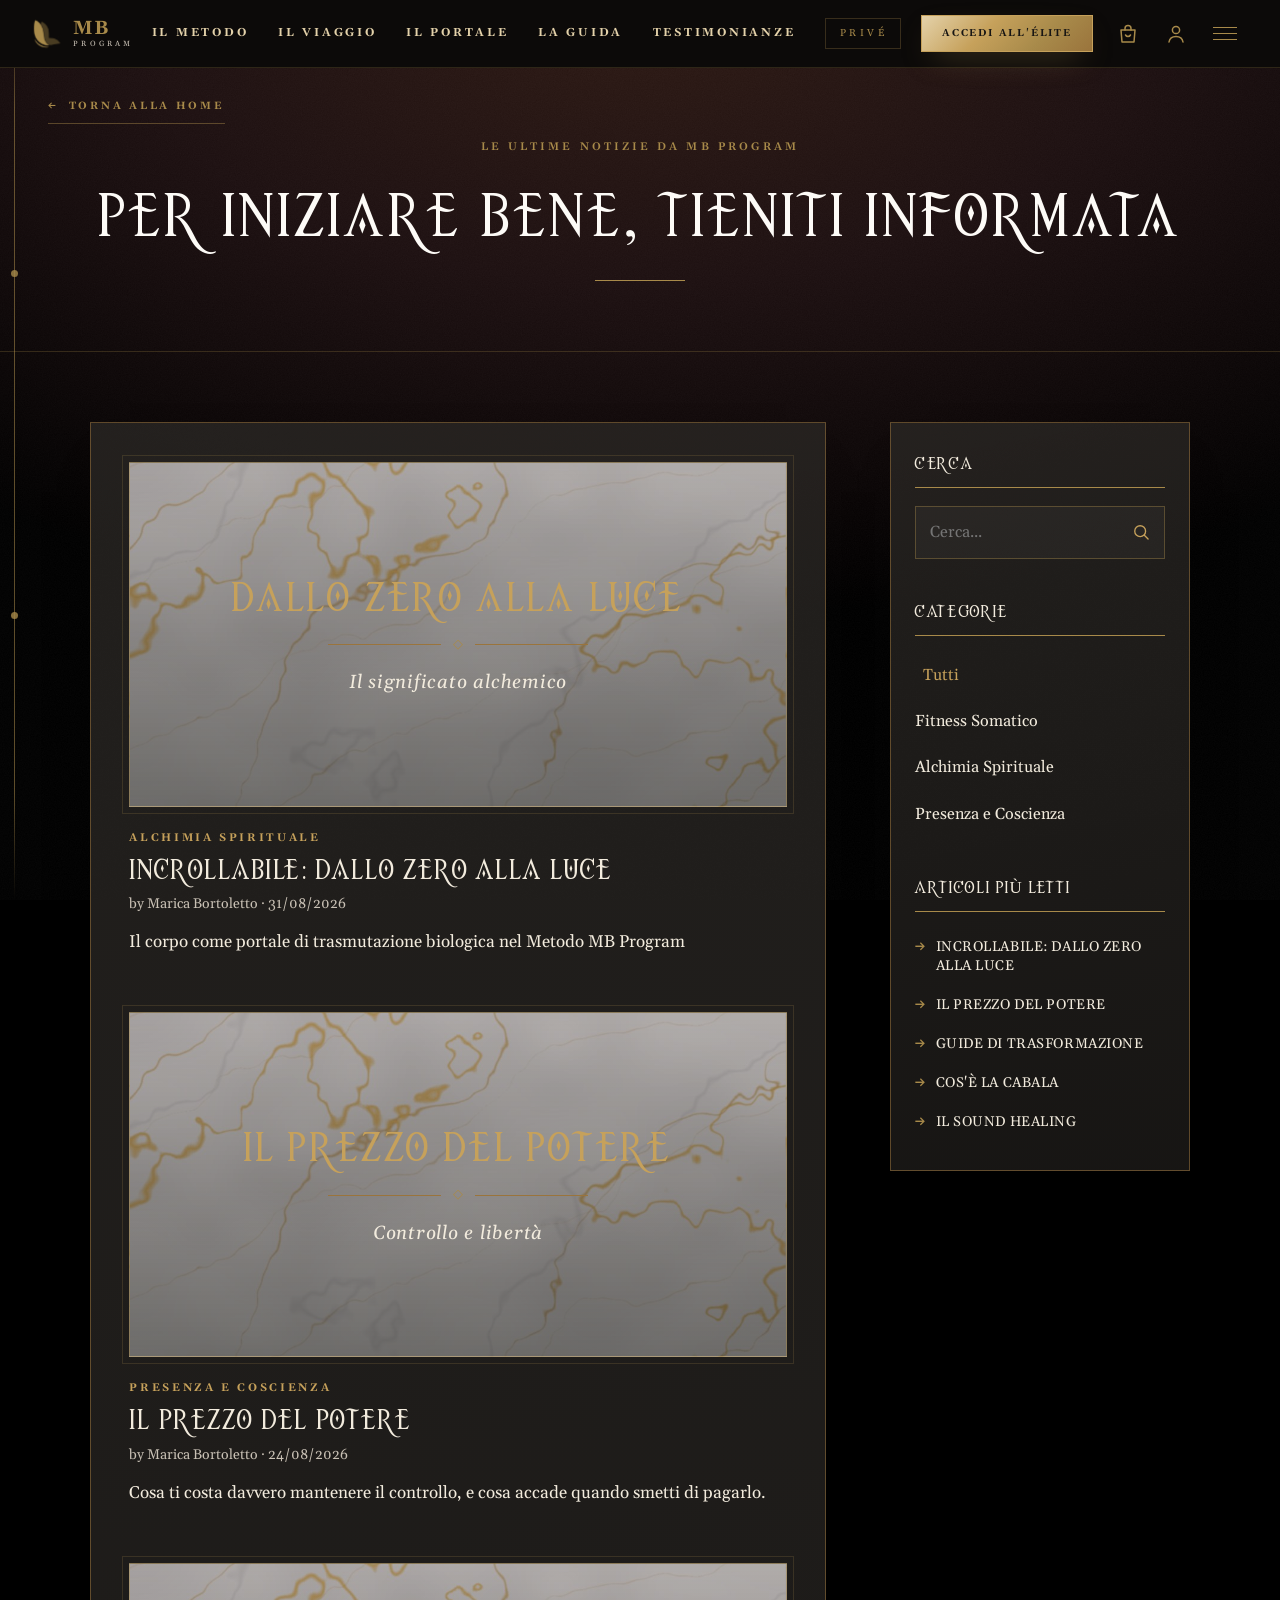
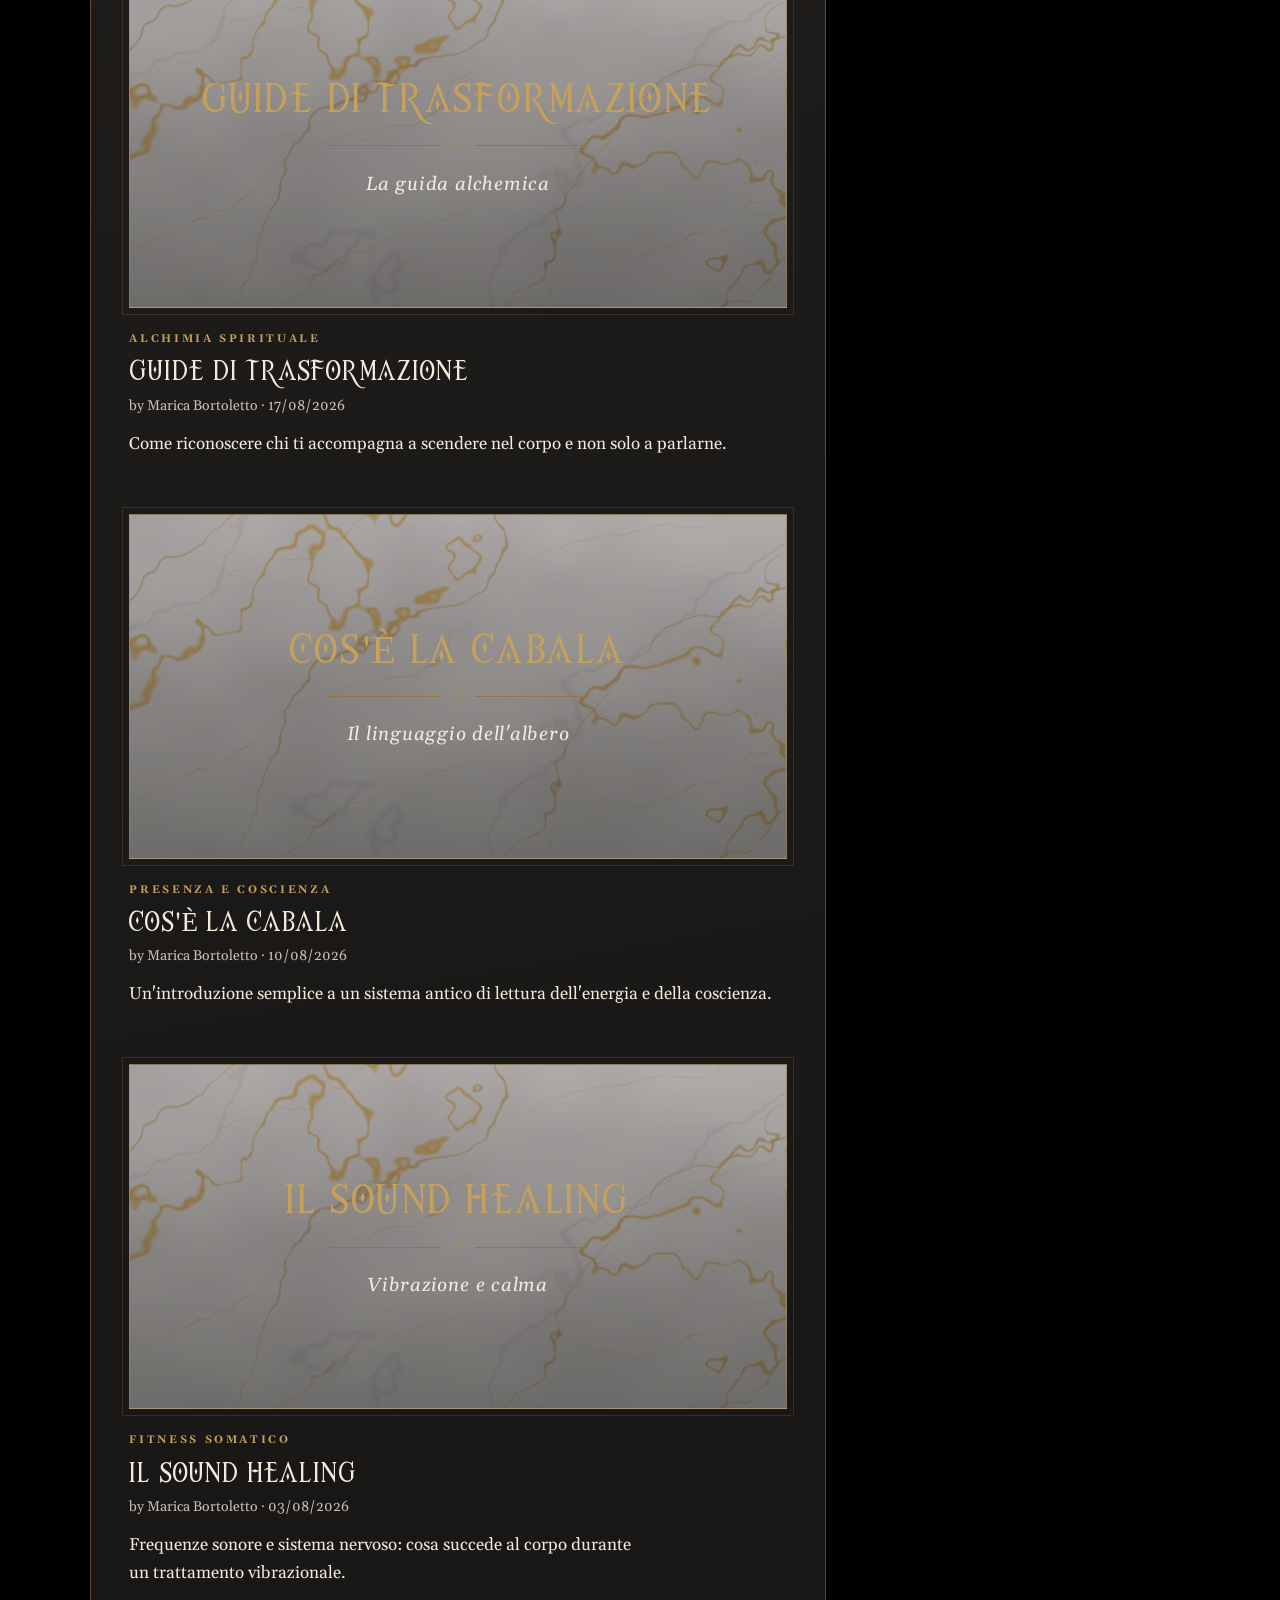
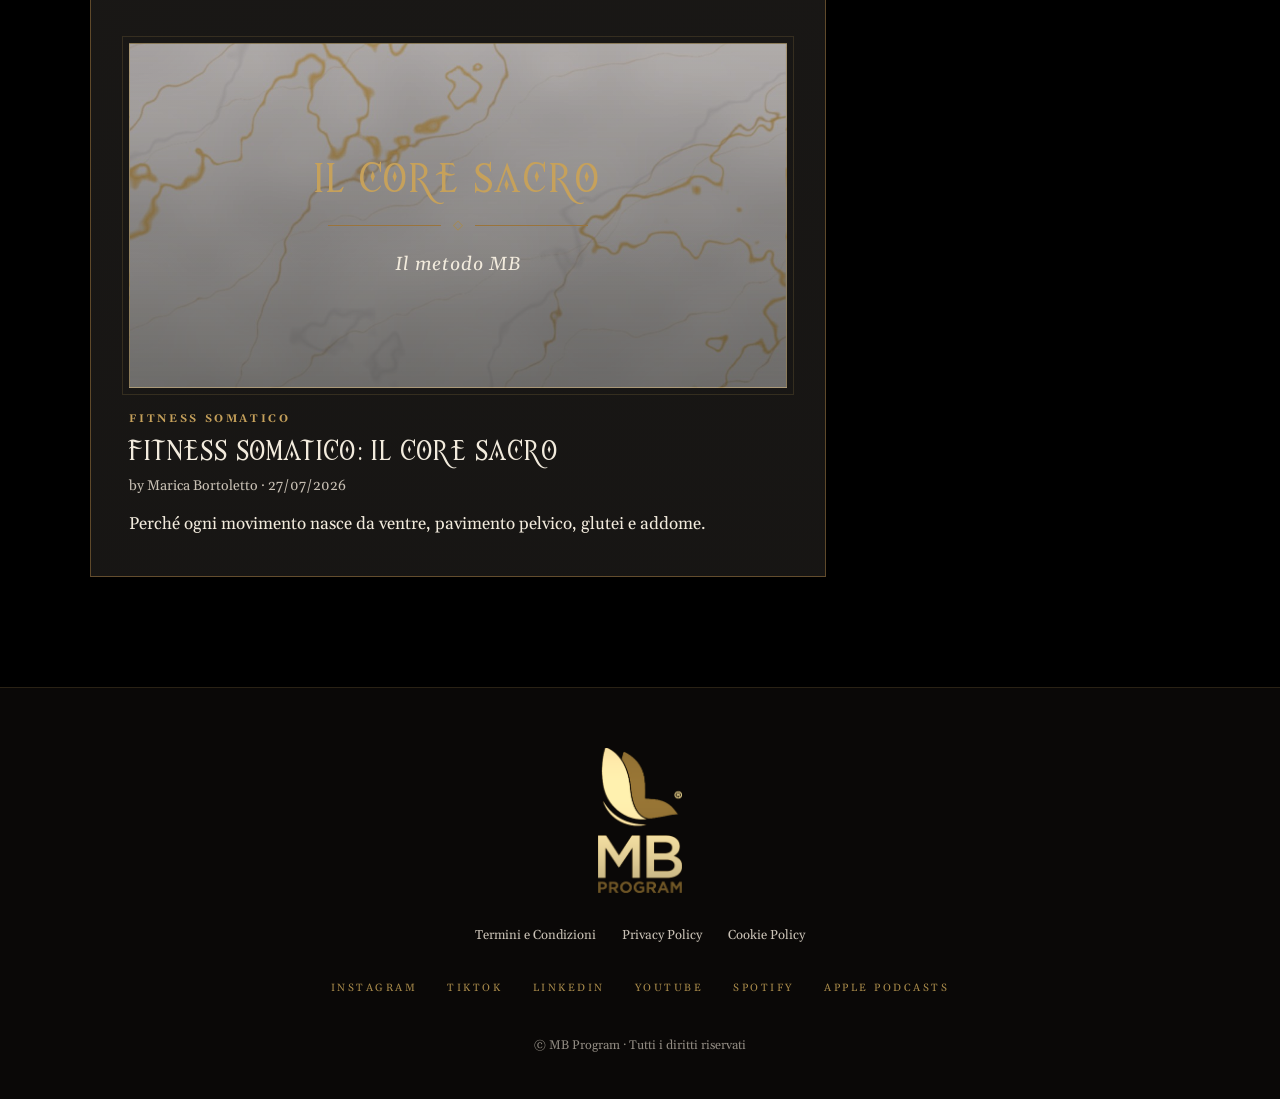
==== commit fc707b58: "Tighten Part 2 typography and stop orphaned short words Narrow the Piombo and Legge di Coerenza para" ====
--- a/blog.html
+++ b/blog.html
@@ -12,7 +12,7 @@
 <link rel="preload" href="fonts/Elemental.ttf?v=8f1ffe6e" as="font" type="font/ttf" crossorigin>
 <link rel="stylesheet" href="css/style.css?v=18840c25">
 <link rel="stylesheet" href="css/pages.css?v=5a972b50">
-<link rel="stylesheet" href="css/restyle.css?v=c70865d9">
+<link rel="stylesheet" href="css/restyle.css?v=3017e85f">
 </head>
 <body class="sub-page">
 <a class="skip" href="#contenuto">Vai al contenuto</a>
@@ -158,7 +158,7 @@
 
 
 
-<script src="js/main.js?v=907e7c1c"></script>
+<script src="js/main.js?v=ab52bde1"></script>
 <script>
 (function(){var c='all',q='',P=[].slice.call(document.querySelectorAll('.post')),n=document.getElementById('no-res');
 function f(){var k=0;P.forEach(function(p){var ok=(c==='all'||p.dataset.cat===c)&&(!q||p.dataset.text.indexOf(q)>-1);p.hidden=!ok;if(ok)k++;});n.hidden=k>0;}
--- a/css/restyle.css
+++ b/css/restyle.css
@@ -53,8 +53,8 @@
 .eyebrow-center{justify-content:center}
 .piombo .glyphs{margin:4px auto 34px;padding:0 4px 14px;justify-content:center;color:var(--gold)}
 .piombo .h-xl{max-width:14em;margin-inline:auto;color:var(--ivory);font-size:clamp(30px,4.4vw,54px)}
-.piombo .lead{max-width:30em;margin:30px auto 0;color:var(--ivory)}
-.piombo .small-copy{max-width:34em;margin:22px auto 0;font-size:clamp(17px,1.6vw,19px);font-weight:500;line-height:1.7;color:#ece3d3}
+.piombo .lead{max-width:27em;margin:30px auto 0;color:var(--ivory)}
+.piombo .small-copy{max-width:31em;margin:22px auto 0;font-size:clamp(17px,1.6vw,19px);font-weight:500;line-height:1.7;color:#ece3d3}
 .mirror{position:relative;width:min(340px,72vw);aspect-ratio:1/1;margin:80px auto 70px;display:grid;place-items:center}
 .mirror-glow{position:absolute;left:50%;top:50%;width:190%;aspect-ratio:1;transform:translate(-50%,-50%);border-radius:50%;background:radial-gradient(closest-side,rgba(201,193,181,.34),rgba(145,139,130,.12) 55%,transparent);pointer-events:none;animation:breath 7s ease-in-out infinite}
 .mirror-disc{position:relative;width:100%;aspect-ratio:1/1}
@@ -64,7 +64,7 @@
 .piombo .wrap.coerenza{width:min(var(--w),100% - 56px)}
 .coerenza .ring-icon{margin-inline:auto}
 .coerenza .h-lg{max-width:15em;color:var(--ivory)}
-.coerenza .lead-soft{max-width:34em;margin:26px auto 0;color:#ece3d3;font-size:clamp(17px,1.6vw,19.5px);letter-spacing:0!important;opacity:1!important}
+.coerenza .lead-soft{max-width:31em;margin:26px auto 0;color:#ece3d3;font-size:clamp(17px,1.6vw,19.5px);font-weight:500;line-height:1.75;letter-spacing:0!important;opacity:1!important}
 
 /* ---------- MARQUEE: a tutta larghezza, loop infinito su ogni schermo ---------- */
 .marquee-set.on-dark{background:#171513}
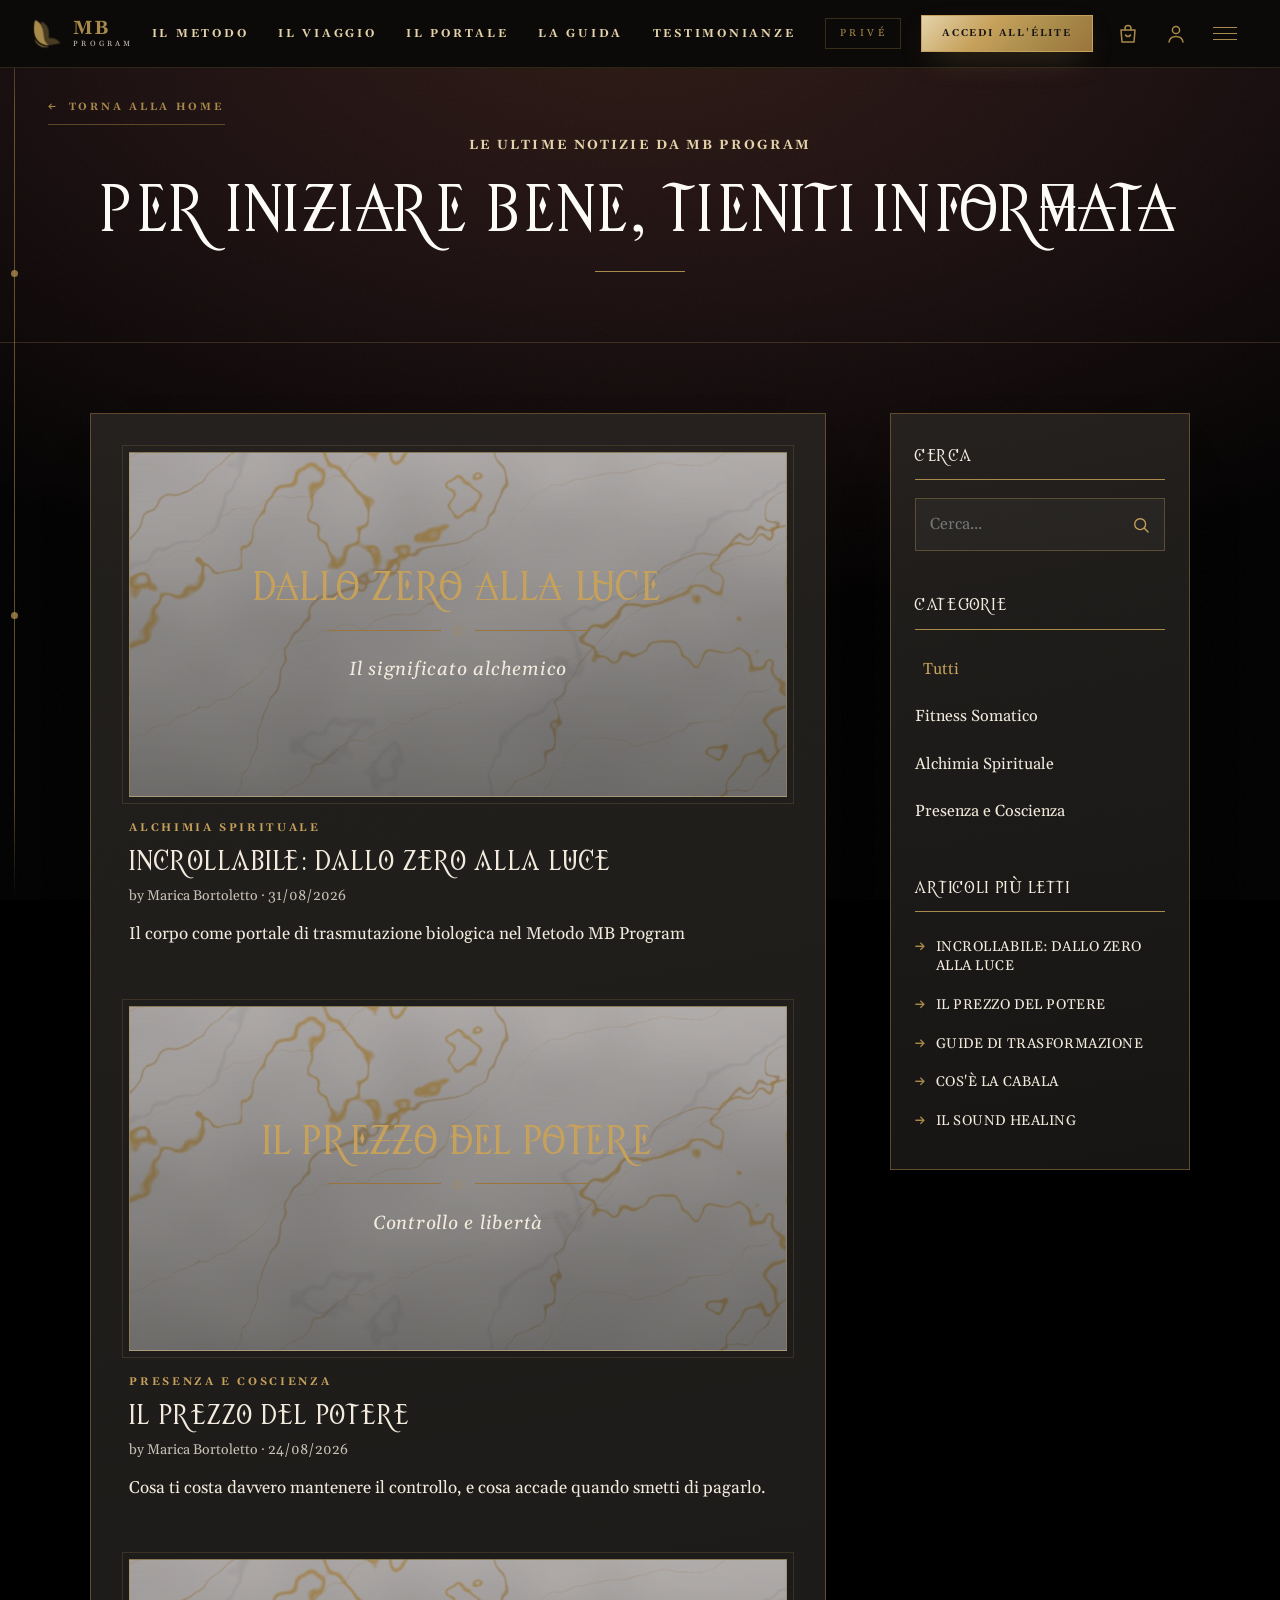
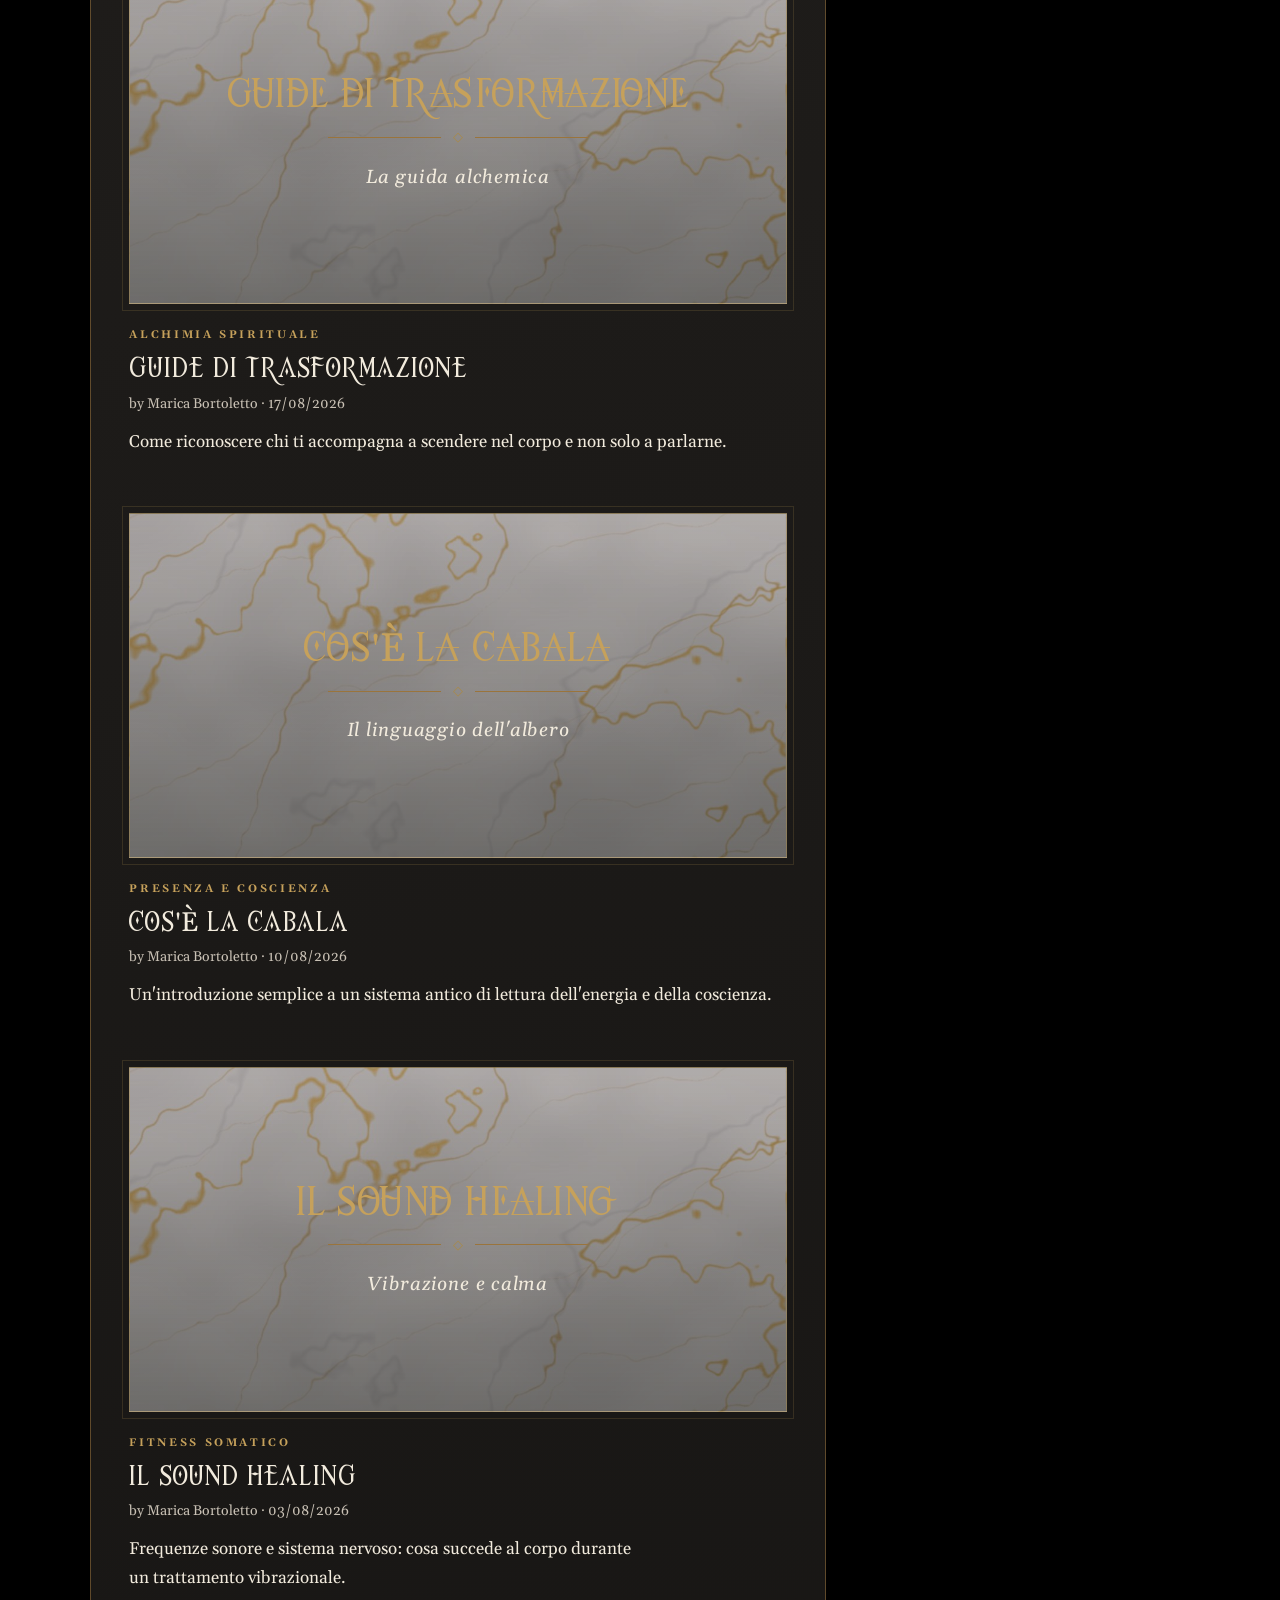
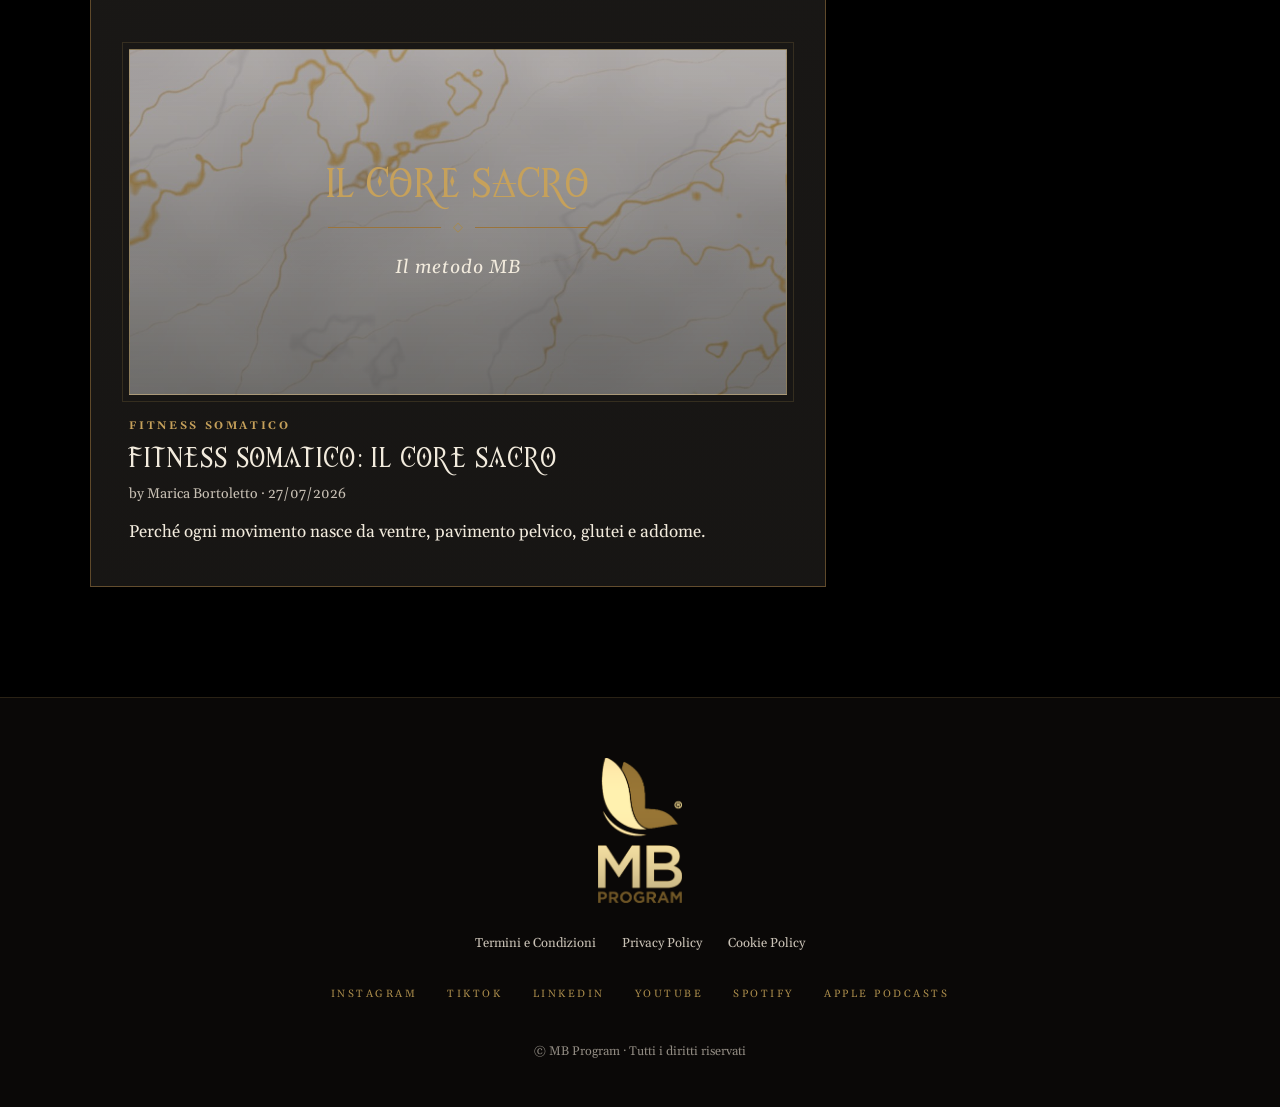
==== commit 39c6f4c9: "Match fonts, colours and section gradients to alchimiadellasovrana.it Add css/alchimia.css with the " ====
--- a/blog.html
+++ b/blog.html
@@ -13,6 +13,7 @@
 <link rel="stylesheet" href="css/style.css?v=18840c25">
 <link rel="stylesheet" href="css/pages.css?v=5a972b50">
 <link rel="stylesheet" href="css/restyle.css?v=3017e85f">
+<link rel="stylesheet" href="css/alchimia.css?v=462ded20">
 </head>
 <body class="sub-page">
 <a class="skip" href="#contenuto">Vai al contenuto</a>
@@ -158,7 +159,7 @@
 
 
 
-<script src="js/main.js?v=ab52bde1"></script>
+<script src="js/main.js?v=0a2eae65"></script>
 <script>
 (function(){var c='all',q='',P=[].slice.call(document.querySelectorAll('.post')),n=document.getElementById('no-res');
 function f(){var k=0;P.forEach(function(p){var ok=(c==='all'||p.dataset.cat===c)&&(!q||p.dataset.text.indexOf(q)>-1);p.hidden=!ok;if(ok)k++;});n.hidden=k>0;}
--- a/css/alchimia.css
+++ b/css/alchimia.css
@@ -0,0 +1,139 @@
+/* ==========================================================
+   ALLINEAMENTO CON alchimiadellasovrana.it (richiesta cliente)
+   Font, scala tipografica, colori, superfici e sfumature di passaggio
+   presi 1:1 dal sito di riferimento. Testi e immagini invariati.
+   Dove il documento della cliente chiede altro (Aria scura, Parte 3
+   scura, testi Parte 2 più grandi e stretti, titolo oro Biologia Sacra)
+   resta valido il documento.
+   ========================================================== */
+
+/* ---------- font: identici al riferimento ---------- */
+@font-face{font-family:"Elemental Fallback";size-adjust:115%;src:local("Georgia")}
+@font-face{font-family:"Elemental Accents";size-adjust:88%;src:local("Georgia");unicode-range:U+00C0-00FF,U+0100-017F}
+:root{
+  --f-display:"Elemental","Elemental Accents","Elemental Fallback",Georgia,"Gelasio","Times New Roman",serif;
+  --f-body:Georgia,"Gelasio","Times New Roman",serif;
+  --f-label:Georgia,"Gelasio","Times New Roman",serif;
+  --f-nav:Georgia,"Gelasio","Times New Roman",serif;
+
+  /* scala tipografica del riferimento */
+  --t-base:1.0313rem;
+  --t-small:clamp(.9375rem,.9259rem + .0476vw,.9688rem);
+  --t-caps:clamp(.8125rem,.8067rem + .0238vw,.8281rem);
+  --t-lead:clamp(1.1563rem,1.0286rem + .5238vw,1.5rem);
+  --t-display-2:clamp(1.0625rem,.9rem + .6667vw,1.5rem);
+  --t-display-3:clamp(1.75rem,1.1929rem + 2.2857vw,3.25rem);
+  --t-display-4:clamp(2.0625rem,1.2036rem + 3.5238vw,4.375rem);
+  --pad-section:clamp(5.625rem,4.232rem + 5.714vw,9.375rem);
+
+  /* colori del riferimento */
+  --nero-abisso:#0e0d0c;--nero-coal:#1d1a18;--nero-soot:#12100e;
+  --avorio:#f2ebdd;--avorio-alto:#fdfbf6;--grigio-perla:#c9c1b5;--grigio-chiaro:#a39c92;
+  --bruno-ink:#3e362c;--terra-bruciata:#76513a;--bordeaux-scuro:#40161e;
+
+  /* superfici del riferimento */
+  --light-crown-gold-dim:radial-gradient(circle at 50% 0%,rgb(168 138 74/8%),transparent 20%);
+  --ramp-nigredo:linear-gradient(180deg,#1d1a18,#241f1b 56%,#0e0d0c);
+  --ramp-rubedo:linear-gradient(135deg,#201517,#40161e 46%,#0d0b0b);
+  --surface-nigredo:var(--light-crown-gold-dim),var(--ramp-nigredo);
+  --surface-threshold:radial-gradient(circle at 50% 116%,rgba(168,138,74,.1),transparent 44%),linear-gradient(180deg,#0e0d0c 0%,#1d1a18 100%);
+  --surface-journey:radial-gradient(circle at 50% 0%,rgba(168,138,74,.1),transparent 24%),linear-gradient(180deg,#241f1b,#12100e);
+  --surface-albedo:radial-gradient(circle at 80% 10%,hsla(41,52%,78%,.24),transparent 22%),linear-gradient(180deg,#fdfbf6,#f2ebdd);
+  --surface-rubedo:radial-gradient(circle at 70% 18%,hsla(41,52%,78%,.1),transparent 20%),radial-gradient(circle at 18% 72%,rgba(100,30,43,.18),transparent 24%),var(--ramp-rubedo);
+  --surface-marica-mount:radial-gradient(circle at 50% 18%,hsla(41,52%,78%,.14),transparent 12%),radial-gradient(circle at 22% 78%,rgba(100,30,43,.18),transparent 24%),linear-gradient(140deg,#201517,#0d0b0b 65%,#241f1b);
+  --surface-final:radial-gradient(circle at 50% 58%,hsla(41,52%,78%,.2),transparent 24%),radial-gradient(circle at 50% 88%,rgba(100,30,43,.22),transparent 26%),linear-gradient(180deg,#2b1a1d,#0d0b0b 72%);
+  --surface-earth:radial-gradient(circle at 78% 26%,rgba(166,103,58,.22),transparent 28%),radial-gradient(circle at 18% 72%,rgba(182,138,69,.12),transparent 22%),linear-gradient(180deg,#4e3421,#35231a 54%,#1b130d);
+  --surface-water:radial-gradient(ellipse at 50% 25%,rgba(62,116,113,.22),transparent 28%),radial-gradient(circle at 82% 18%,rgba(168,138,74,.1),transparent 22%),linear-gradient(180deg,#204548,#123a3d 52%,#09191b);
+  --surface-fire:radial-gradient(circle at 54% 30%,rgba(139,63,50,.22),transparent 26%),radial-gradient(circle at 28% 74%,rgba(168,138,74,.12),transparent 22%),linear-gradient(180deg,#652f26,#4e1722 46%,#200a0e);
+
+  /* passaggio tra sezioni: la sezione sfuma dal colore di fondo della precedente (curva a 9 passi del riferimento) */
+  --join-fade:max(var(--pad-section),18svh);
+}
+
+/* la curva va calcolata sulla sezione (dove esiste --join-prev-rgb), non su :root */
+.piombo,.manifesto,.elementi-head,.ecosistema,.app,.posa,.capacita,.guida,.accesso,.faq,.contatti,.newsletter{
+  --join-in:linear-gradient(180deg,rgb(var(--join-prev-rgb)/100%) 0,rgb(var(--join-prev-rgb)/95.7%) calc(var(--join-fade)*.125),rgb(var(--join-prev-rgb)/84.4%) calc(var(--join-fade)*.25),rgb(var(--join-prev-rgb)/68.4%) calc(var(--join-fade)*.375),rgb(var(--join-prev-rgb)/50%) calc(var(--join-fade)*.5),rgb(var(--join-prev-rgb)/31.6%) calc(var(--join-fade)*.625),rgb(var(--join-prev-rgb)/15.6%) calc(var(--join-fade)*.75),rgb(var(--join-prev-rgb)/4.3%) calc(var(--join-fade)*.875),rgb(var(--join-prev-rgb)/0%) var(--join-fade));
+}
+
+/* sfumatura in uscita: il fondo della sezione va verso il colore d'inizio della successiva */
+.ecosistema,.app{--edge-bottom-rgb:29 26 24}
+.posa,.capacita,.guida{--edge-bottom-rgb:32 21 23}
+.accesso,.faq{--edge-bottom-rgb:13 11 11}
+.ecosistema,.app,.posa,.capacita,.guida,.accesso,.faq{--join-fade-out:max(calc(var(--pad-section)*.8),14svh);
+  --join-out:linear-gradient(0deg,rgb(var(--edge-bottom-rgb)/100%) 0,rgb(var(--edge-bottom-rgb)/95.7%) calc(var(--join-fade-out)*0.125),rgb(var(--edge-bottom-rgb)/84.4%) calc(var(--join-fade-out)*0.25),rgb(var(--edge-bottom-rgb)/68.4%) calc(var(--join-fade-out)*0.375),rgb(var(--edge-bottom-rgb)/50%) calc(var(--join-fade-out)*0.5),rgb(var(--edge-bottom-rgb)/31.6%) calc(var(--join-fade-out)*0.625),rgb(var(--edge-bottom-rgb)/15.6%) calc(var(--join-fade-out)*0.75),rgb(var(--edge-bottom-rgb)/4.3%) calc(var(--join-fade-out)*0.875),rgb(var(--edge-bottom-rgb)/0%) var(--join-fade-out))}
+
+/* ---------- tipografia ---------- */
+body{font-size:var(--t-base);line-height:1.72;color:var(--avorio)}
+.display{text-transform:none;letter-spacing:-.015em;line-height:1.1}
+.h-xl{font-size:var(--t-display-4)}
+.h-lg,.alch-title{font-size:var(--t-display-3)}
+.kr{margin-right:-.32em}
+.eyebrow,.alch-eyebrow,.faq-eyebrow{font-family:var(--f-label);font-size:var(--t-caps);font-weight:700;letter-spacing:.16em;line-height:1.2;color:#e4d2aa}
+.eyebrow.dim{color:#e4d2aa}
+.testi .eyebrow{color:var(--terra-bruciata)}
+/* testi su fondi scuri: grigio perla come il riferimento; titoli avorio */
+.lead,.lead-center,.lead-soft,.small-copy,.alch-cap,.manifesto-text,.el .el-txt,.tile-dark p,.page-r p:not(.eyebrow),
+.app-copy p,.cap-text,.guida-txt,.acc-a p,.acc-list li,.faq-note p,.news-copy p,.contatti .lead-center,.prive-block p,.how-text,.gift-rules li,
+.coerenza .lead-soft,.piombo .small-copy,.capacita .cap-text,.include li,.posa .lead-soft.light{color:var(--grigio-perla)}
+.lead{font-size:var(--t-lead);line-height:1.5}
+.piombo .lead{color:var(--grigio-perla)}
+
+/* ---------- superfici + passaggi (stesso ordine delle sezioni) ---------- */
+.hero{background:var(--surface-nigredo)}
+.piombo{--join-prev-rgb:14 13 12;background:var(--join-in),var(--surface-threshold)}
+.marquee-set.on-dark{background:#1d1a18}
+.manifesto{--join-prev-rgb:29 26 24;background:var(--join-in),var(--surface-nigredo)}
+.elementi-head{--join-prev-rgb:14 13 12;background:var(--join-in),var(--surface-journey)}
+.el-terra{background:var(--surface-earth)}
+.el-acqua{background:var(--surface-water)}
+.el-fuoco{background:var(--surface-fire)}
+.ecosistema{--join-prev-rgb:32 10 14;background:var(--join-in),var(--join-out),var(--surface-nigredo)}
+.app{--join-prev-rgb:29 26 24;background:var(--join-in),var(--join-out),var(--surface-nigredo)}
+.posa{--join-prev-rgb:29 26 24;background:var(--join-in),var(--join-out),var(--surface-rubedo)}
+.capacita{--join-prev-rgb:32 21 23;background:var(--join-in),var(--join-out),var(--surface-rubedo)}
+.guida{--join-prev-rgb:32 21 23;background:var(--join-in),var(--join-out),var(--surface-marica-mount)}
+/* Il corpo: lista su bordeaux, poi sfuma in avorio con la stessa curva del riferimento */
+.corpo{background:linear-gradient(180deg,#201517 0%,#2c171b 18%,#40161e 36%,
+  rgb(44,23,27) 56%,rgb(53,32,35) 60%,rgb(75,56,57) 64%,rgb(107,90,88) 68%,rgb(143,129,124) 72%,rgb(179,168,160) 76%,rgb(211,202,191) 80%,rgb(233,226,213) 84%,rgb(242,235,221) 88%)}
+.testi{background:var(--surface-albedo)}
+/* dal chiaro al bordeaux: lunga dissolvenza (immagine 2 della cliente), il contenuto parte dopo la sfumatura */
+.accesso{--join-prev-rgb:242 235 221;background:var(--join-in),var(--join-out),var(--surface-rubedo);padding-top:calc(var(--join-fade) + 40px)}
+.faq{--join-prev-rgb:13 11 11;background:var(--join-in),var(--join-out),var(--surface-rubedo)}
+.contatti{--join-prev-rgb:13 11 11;background:var(--join-in),var(--surface-final);border-top:0}
+.newsletter{--join-prev-rgb:13 11 11;background:var(--join-in),var(--surface-nigredo);border-top:0}
+
+/* ---------- Il viaggio (Parte 2): impaginazione a sinistra come il riferimento ---------- */
+.piombo-head{text-align:left;align-items:flex-start}
+.piombo .eyebrow-center{justify-content:flex-start}
+.piombo .h-xl{max-width:12em;margin:32px 0 0;color:var(--avorio)}
+.piombo .lead{max-width:27em;margin:30px 0 0}
+.piombo .small-copy{max-width:31em;margin:22px 0 0}
+.ornament-rule{display:flex;align-items:center;gap:8px;width:240px;height:16px;margin:10px 0 0;color:#a88a4a}
+.ornament-rule svg{flex:none;width:40px;height:16px;overflow:visible}
+.ornament-rule svg path,.ornament-rule svg circle{fill:currentColor}
+.ornament-rule i{flex:1;height:1px;background:linear-gradient(270deg,transparent,currentColor)}
+.portal{display:grid;justify-items:start;width:max-content;margin-top:16px}
+.portal__row{display:flex;gap:60px}
+.portal svg{width:26px;height:26px;display:block}
+.portal svg path{fill:none;stroke:#918b82;stroke-width:1px;stroke-linecap:square;stroke-linejoin:miter;vector-effect:non-scaling-stroke}
+.portal__thread{display:block;width:100%;height:1px;margin-top:12px;background:#918b82}
+@media (max-width:560px){.portal__row{gap:clamp(24px,9vw,60px)}}
+
+/* ---------- 400 W e La Guida: sfumature identiche a #watt e .marica di alchimiadellasovrana.it ---------- */
+.capacita{background:
+  linear-gradient(180deg,rgb(32 21 23/50%) 0,rgb(32 21 23/40.8%) calc(100px*0.125),rgb(32 21 23/31.8%) calc(100px*0.25),rgb(32 21 23/23%) calc(100px*0.375),rgb(32 21 23/15.7%) calc(100px*0.5),rgb(32 21 23/9.4%) calc(100px*0.625),rgb(32 21 23/4.3%) calc(100px*0.75),rgb(32 21 23/1%) calc(100px*0.875),rgb(32 21 23/0%) calc(100px*1)),
+  linear-gradient(180deg,rgb(44 23 27/100%) 0,rgb(44 23 27/81%) calc(100px*0.125),rgb(44 23 27/63%) calc(100px*0.25),rgb(44 23 27/46.3%) calc(100px*0.375),rgb(44 23 27/31.4%) calc(100px*0.5),rgb(44 23 27/18.4%) calc(100px*0.625),rgb(44 23 27/8.6%) calc(100px*0.75),rgb(44 23 27/2.4%) calc(100px*0.875),rgb(44 23 27/0%) calc(100px*1)),
+  linear-gradient(0deg,rgb(44 23 27/50%) 0,rgb(44 23 27/40.8%) calc(60px*0.125),rgb(44 23 27/31.8%) calc(60px*0.25),rgb(44 23 27/23%) calc(60px*0.375),rgb(44 23 27/15.7%) calc(60px*0.5),rgb(44 23 27/9.4%) calc(60px*0.625),rgb(44 23 27/4.3%) calc(60px*0.75),rgb(44 23 27/1%) calc(60px*0.875),rgb(44 23 27/0%) calc(60px*1)),
+  linear-gradient(0deg,rgb(32 21 23/100%) 0,rgb(32 21 23/81%) calc(60px*0.125),rgb(32 21 23/63%) calc(60px*0.25),rgb(32 21 23/46.3%) calc(60px*0.375),rgb(32 21 23/31.4%) calc(60px*0.5),rgb(32 21 23/18.4%) calc(60px*0.625),rgb(32 21 23/8.6%) calc(60px*0.75),rgb(32 21 23/2.4%) calc(60px*0.875),rgb(32 21 23/0%) calc(60px*1)),
+  var(--surface-rubedo)}
+/* fascia scura in fondo (watt-sticky::after del riferimento) */
+.capacita::after{content:"";position:absolute;left:0;right:0;bottom:0;height:270px;pointer-events:none;z-index:0;background:
+  linear-gradient(0deg,rgb(44 23 27/50%) 0,rgb(44 23 27/40.8%) calc(60px*0.125),rgb(44 23 27/31.8%) calc(60px*0.25),rgb(44 23 27/23%) calc(60px*0.375),rgb(44 23 27/15.7%) calc(60px*0.5),rgb(44 23 27/9.4%) calc(60px*0.625),rgb(44 23 27/4.3%) calc(60px*0.75),rgb(44 23 27/1%) calc(60px*0.875),rgb(44 23 27/0%) calc(60px*1)),
+  linear-gradient(0deg,rgb(32 21 23/100%) 0,rgb(32 21 23/81%) calc(60px*0.125),rgb(32 21 23/63%) calc(60px*0.25),rgb(32 21 23/46.3%) calc(60px*0.375),rgb(32 21 23/31.4%) calc(60px*0.5),rgb(32 21 23/18.4%) calc(60px*0.625),rgb(32 21 23/8.6%) calc(60px*0.75),rgb(32 21 23/2.4%) calc(60px*0.875),rgb(32 21 23/0%) calc(60px*1)),
+  linear-gradient(0deg,rgb(32 21 23/100%),rgb(32 21 23/76.5%),rgb(32 21 23/56.5%),rgb(32 21 23/39.2%),rgb(32 21 23/25%),rgb(32 21 23/14.1%),rgb(32 21 23/6.3%),rgb(32 21 23/1.6%),rgb(32 21 23/0%))}
+.capacita>.wrap{position:relative;z-index:1}
+.guida{--g-fade:var(--pad-section);background:
+  linear-gradient(180deg,rgb(32 21 23/50%) 0,rgb(32 21 23/40.8%) calc(var(--g-fade)*0.125),rgb(32 21 23/31.8%) calc(var(--g-fade)*0.25),rgb(32 21 23/23%) calc(var(--g-fade)*0.375),rgb(32 21 23/15.7%) calc(var(--g-fade)*0.5),rgb(32 21 23/9.4%) calc(var(--g-fade)*0.625),rgb(32 21 23/4.3%) calc(var(--g-fade)*0.75),rgb(32 21 23/1%) calc(var(--g-fade)*0.875),rgb(32 21 23/0%) calc(var(--g-fade)*1)),
+  linear-gradient(180deg,rgb(44 23 27/100%) 0,rgb(44 23 27/81%) calc(var(--g-fade)*0.125),rgb(44 23 27/63%) calc(var(--g-fade)*0.25),rgb(44 23 27/46.3%) calc(var(--g-fade)*0.375),rgb(44 23 27/31.4%) calc(var(--g-fade)*0.5),rgb(44 23 27/18.4%) calc(var(--g-fade)*0.625),rgb(44 23 27/8.6%) calc(var(--g-fade)*0.75),rgb(44 23 27/2.4%) calc(var(--g-fade)*0.875),rgb(44 23 27/0%) calc(var(--g-fade)*1)),
+  linear-gradient(0deg,rgb(64 22 30/100%) 0,rgb(64 22 30/95.7%) calc(var(--g-fade)*0.125),rgb(64 22 30/84.3%) calc(var(--g-fade)*0.25),rgb(64 22 30/68.2%) calc(var(--g-fade)*0.375),rgb(64 22 30/50%) calc(var(--g-fade)*0.5),rgb(64 22 30/31.8%) calc(var(--g-fade)*0.625),rgb(64 22 30/15.7%) calc(var(--g-fade)*0.75),rgb(64 22 30/4.3%) calc(var(--g-fade)*0.875),rgb(64 22 30/0%) calc(var(--g-fade)*1)),
+  var(--surface-rubedo)}
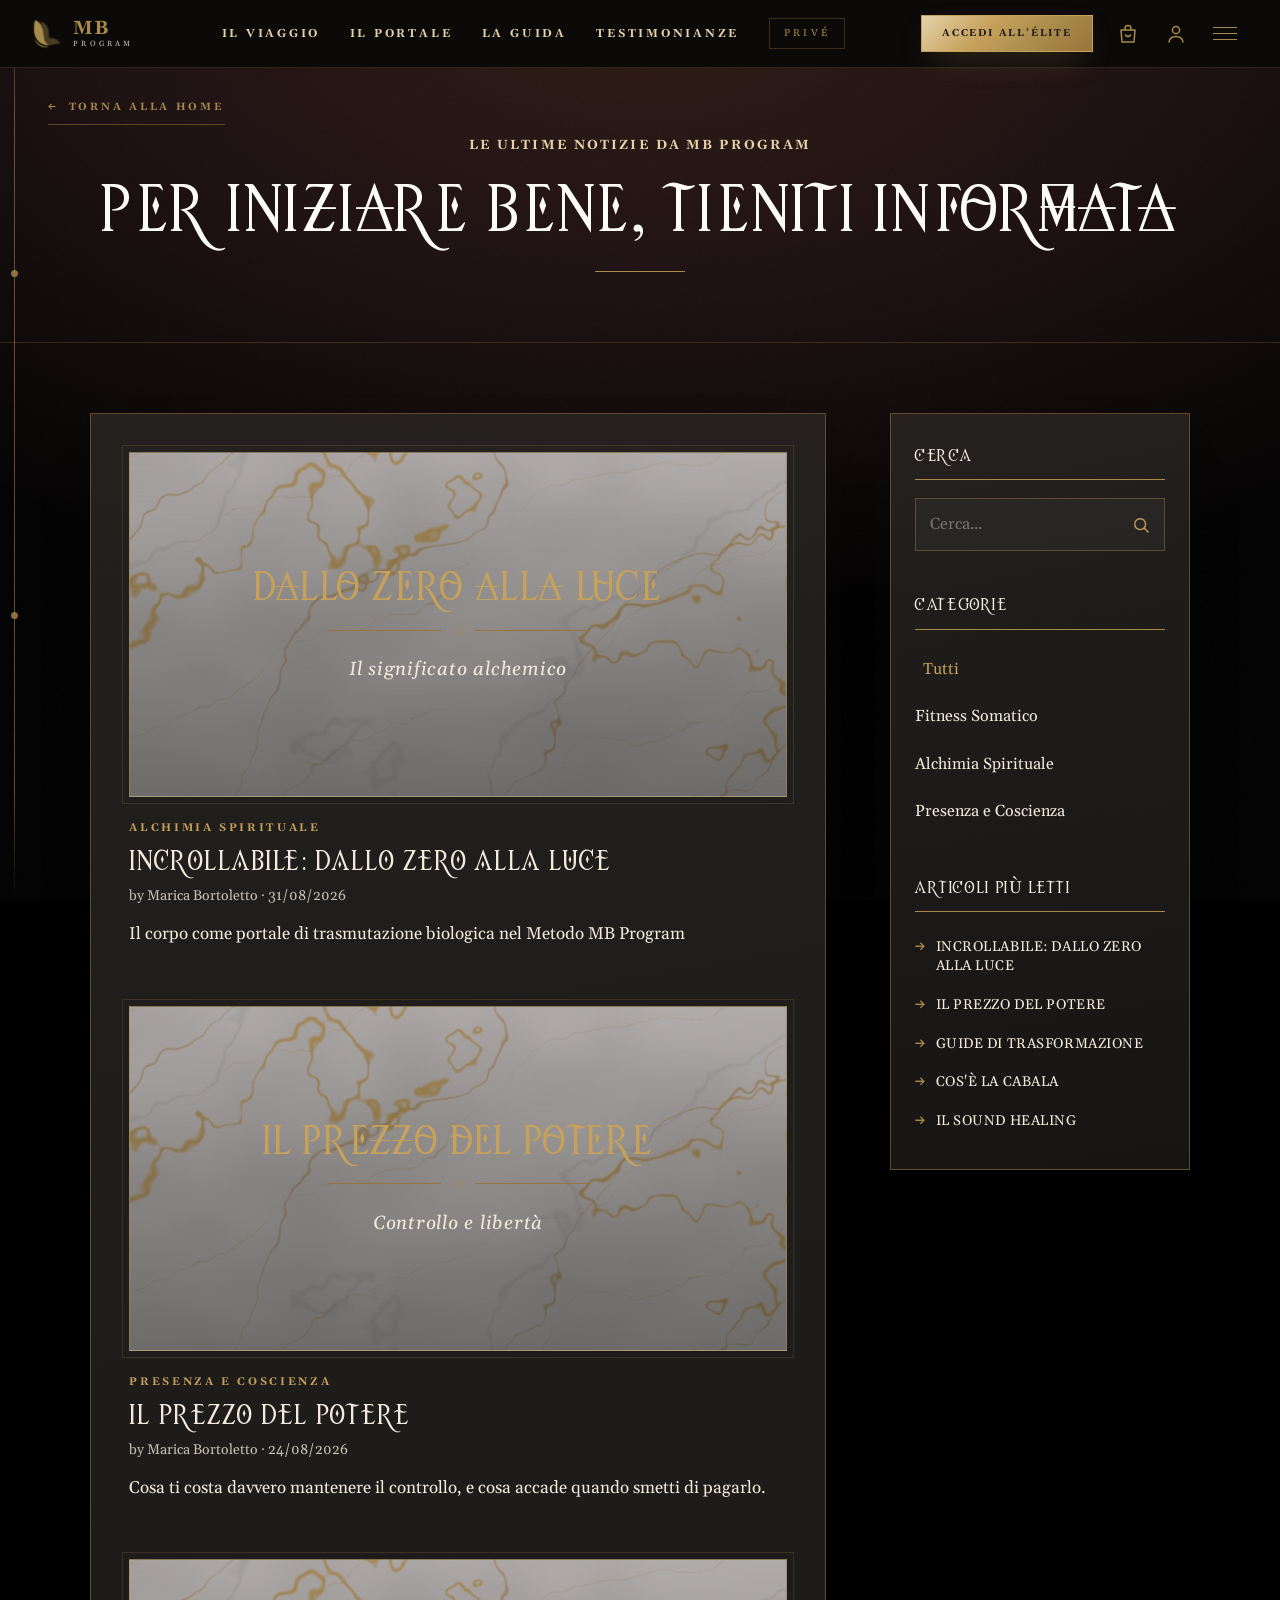
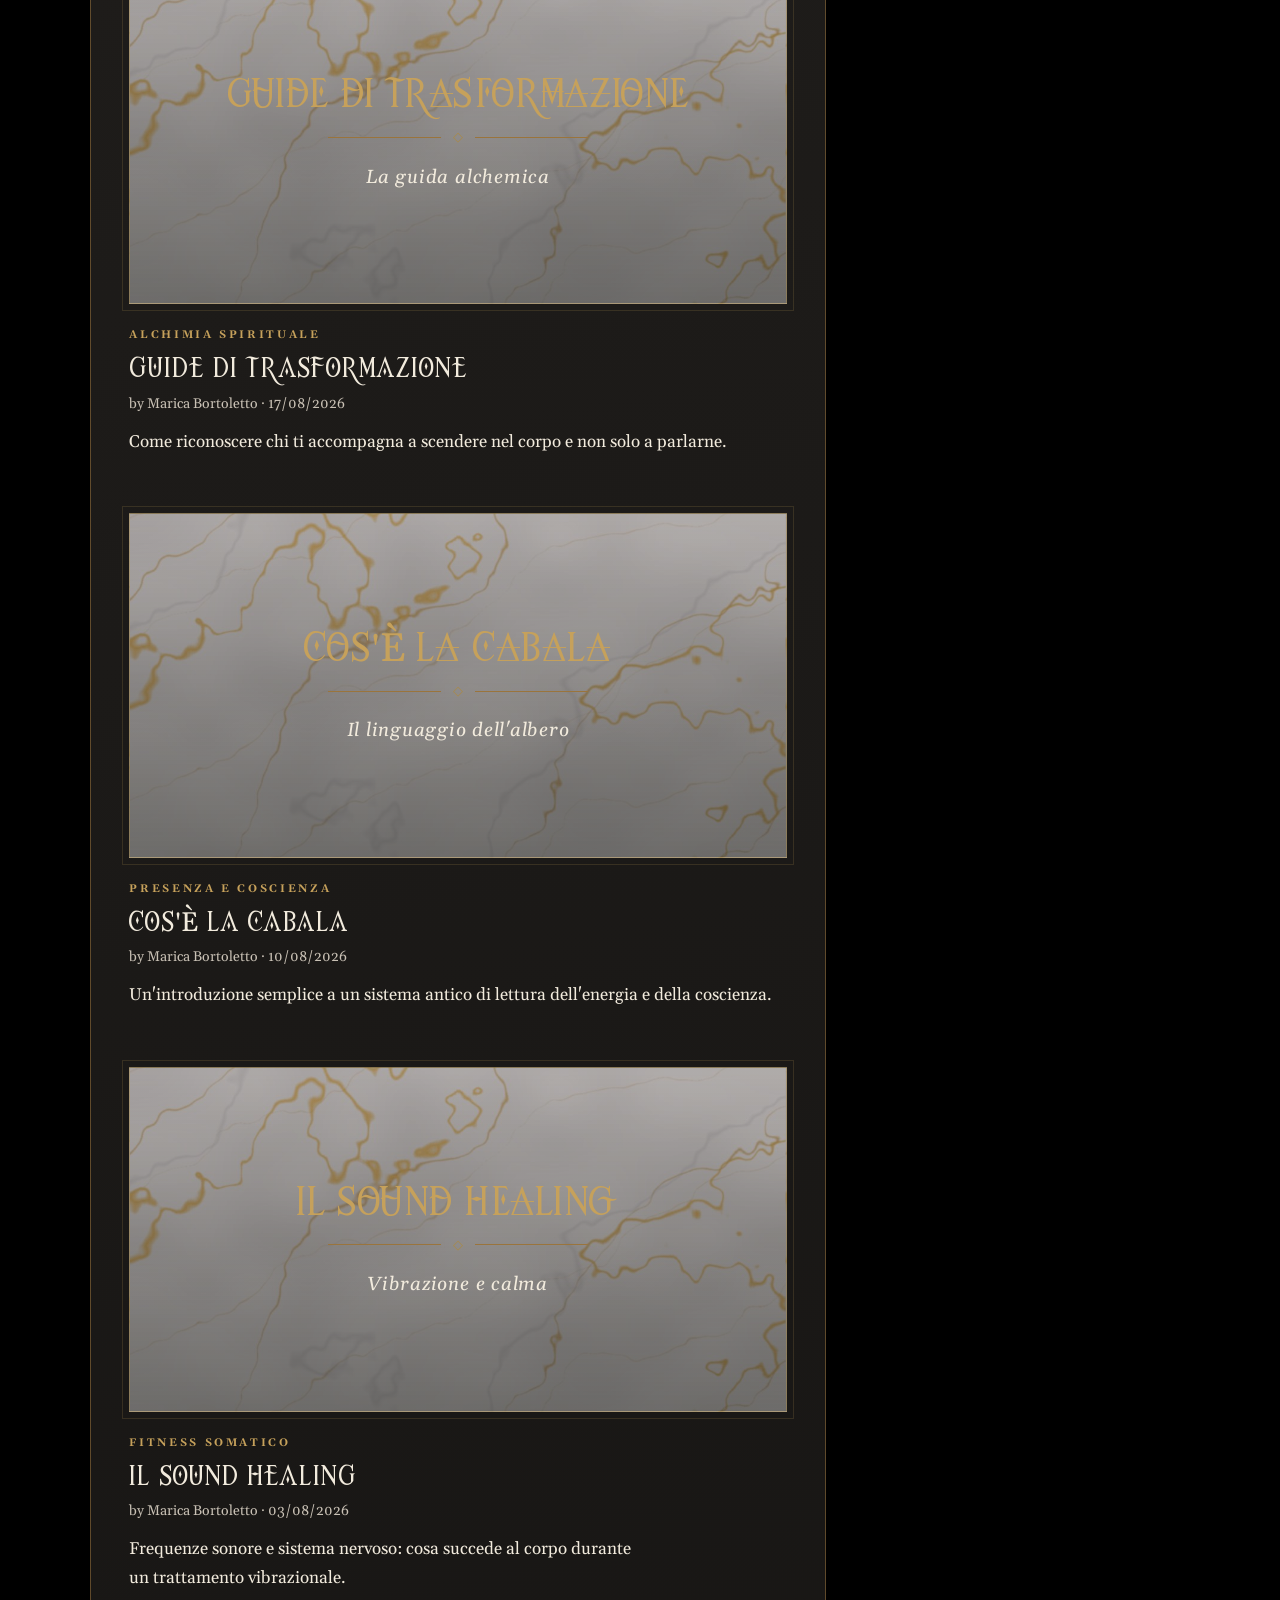
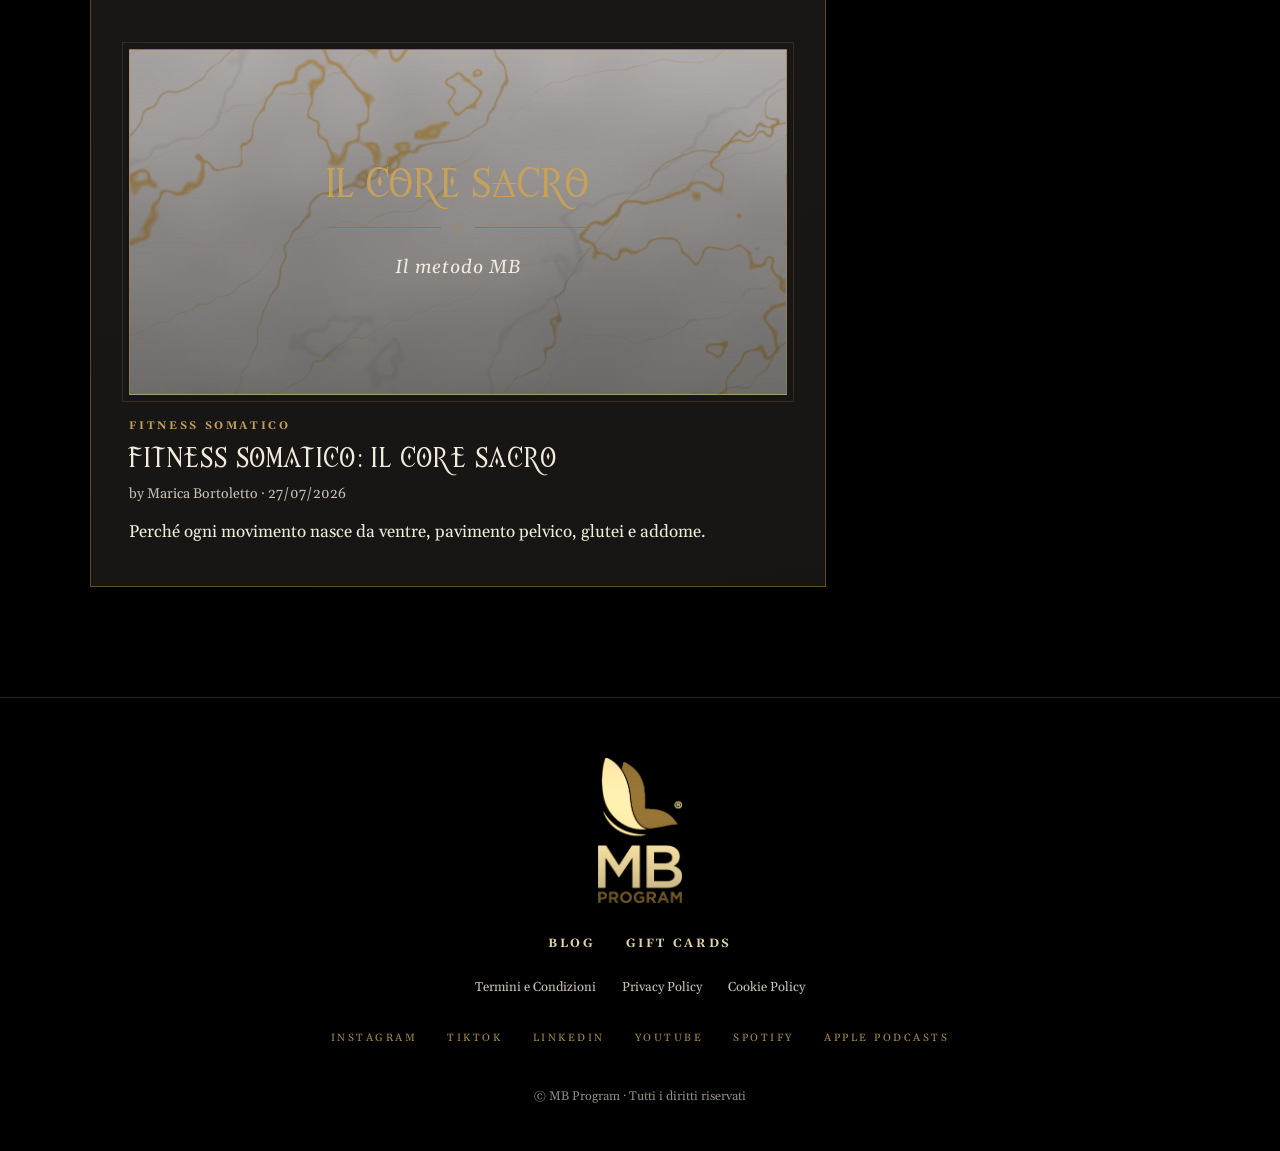
==== commit e4cbb331: "Apply the client's 30 October revisions across the home page Hero with gold arch portal and new phot" ====
--- a/blog.html
+++ b/blog.html
@@ -14,6 +14,7 @@
 <link rel="stylesheet" href="css/pages.css?v=5a972b50">
 <link rel="stylesheet" href="css/restyle.css?v=3017e85f">
 <link rel="stylesheet" href="css/alchimia.css?v=462ded20">
+<link rel="stylesheet" href="css/ottobre.css?v=28a37a1e">
 </head>
 <body class="sub-page">
 <a class="skip" href="#contenuto">Vai al contenuto</a>
@@ -26,7 +27,6 @@
     <span class="brand-txt"><b>MB</b><i>PROGRAM</i></span>
   </a>
   <nav class="nav" aria-label="Menu principale">
-    <a href="index.html#hero">Il Metodo</a>
     <a href="index.html#elementi">Il Viaggio</a>
     <a href="index.html#programma">Il Portale</a>
     <a href="index.html#guida">La Guida</a>
@@ -49,7 +49,6 @@
   </div>
   <nav class="drawer-list" aria-label="Menu completo">
       <a href="index.html">Home</a>
-      <a href="index.html#hero">Il Metodo</a>
       <a href="index.html#elementi">Il Viaggio</a>
       <a href="index.html#programma">Il Portale</a>
       <a href="index.html#guida">La Guida</a>
@@ -57,7 +56,7 @@
       <a href="index.html#accesso" class="strong">Entra in MB Élite<svg class="arw" viewBox="0 0 24 24" fill="none" stroke="currentColor" stroke-width="1.6" stroke-linecap="round" stroke-linejoin="round" aria-hidden="true"><path d="M5 12h14M13 6l6 6-6 6"/></svg></a>
       <a href="prive.html" class="strong">Entra in MB Privé<svg class="arw" viewBox="0 0 24 24" fill="none" stroke="currentColor" stroke-width="1.6" stroke-linecap="round" stroke-linejoin="round" aria-hidden="true"><path d="M5 12h14M13 6l6 6-6 6"/></svg></a>
       <a href="blog.html">Blog</a>
-      <a href="gift-card.html" class="accent">Gift Card</a>
+      <a href="gift-card.html" class="accent">Gift Cards</a>
       <a href="elite.html">Link in Bio</a>
   </nav>
   <div class="drawer-sep"></div>
@@ -140,6 +139,10 @@
 <footer class="site-footer">
   <div class="wrap center">
     <img class="foot-logo" src="img/logo-gold.png?v=cb5d3be7" alt="MB Program" width="84" height="145">
+    <ul class="foot-links">
+      <li><a href="blog.html">Blog</a></li>
+      <li><a href="gift-card.html">Gift Cards</a></li>
+    </ul>
     <ul class="legal">
       <li><a href="/termini-e-condizioni">Termini e Condizioni</a></li>
       <li><a href="/privacy-policy">Privacy Policy</a></li>
--- a/css/ottobre.css
+++ b/css/ottobre.css
@@ -0,0 +1,339 @@
+/* ==========================================================
+   MB MODIFICHE 30 OTTOBRE — documento finale della cliente
+   Colori, passaggi e ornamenti sul modello di alchimiadellasovrana.it
+   (avorio "albedo", porta ad arco, ricami di rami d'oro, superfici
+   degli elementi). Tutti i testi vengono dal documento della cliente.
+   Caricato per ultimo: sovrascrive alchimia.css / restyle.css.
+   ========================================================== */
+
+:root{
+  --ink:#171513;--ink-muted:#3e362c;--accent-earth:#76513a;--gold-line:#a88a4a;
+  --albedo-hi:#fdfbf6;--albedo-lo:#f2ebdd;
+  --surface-marble:linear-gradient(180deg,rgb(253 251 246/.9),rgb(242 235 221/.92)),url(../img/marble.jpg?v=c2f1e755) center/cover;
+}
+
+/* passaggio in entrata (curva a 9 passi) anche per le sezioni nuove */
+.coerenza-sec,.corpo{
+  --join-in:linear-gradient(180deg,rgb(var(--join-prev-rgb)/100%) 0,rgb(var(--join-prev-rgb)/95.7%) calc(var(--join-fade)*.125),rgb(var(--join-prev-rgb)/84.4%) calc(var(--join-fade)*.25),rgb(var(--join-prev-rgb)/68.4%) calc(var(--join-fade)*.375),rgb(var(--join-prev-rgb)/50%) calc(var(--join-fade)*.5),rgb(var(--join-prev-rgb)/31.6%) calc(var(--join-fade)*.625),rgb(var(--join-prev-rgb)/15.6%) calc(var(--join-fade)*.75),rgb(var(--join-prev-rgb)/4.3%) calc(var(--join-fade)*.875),rgb(var(--join-prev-rgb)/0%) var(--join-fade));
+}
+
+/* ---------- ornamenti comuni: volta ad arco, stella, rami ---------- */
+.arch-vault{position:absolute;inset:0;border:1px solid rgba(198,161,91,.85);border-bottom:0;
+  border-top-left-radius:50% var(--arch-rise,10rem);border-top-right-radius:50% var(--arch-rise,10rem);pointer-events:none}
+.arch-vault--inner{inset:10px;border-color:rgba(198,161,91,.5);
+  border-top-left-radius:50% calc(var(--arch-rise,10rem) - 10px);border-top-right-radius:50% calc(var(--arch-rise,10rem) - 10px)}
+.arch-key{position:absolute;top:0;left:50%;width:22px;height:22px;translate:-50% -50%;fill:#e4d2aa;filter:drop-shadow(0 0 8px rgba(228,210,170,.85));pointer-events:none}
+.star-rule{display:flex;align-items:center;justify-content:center;gap:10px;width:min(260px,70%);color:var(--gold-line)}
+.star-rule i{flex:1;height:1px;background:linear-gradient(90deg,transparent,currentColor)}
+.star-rule i:last-child{background:linear-gradient(270deg,transparent,currentColor)}
+.star-rule svg{flex:none;width:16px;height:16px;fill:#e4d2aa;filter:drop-shadow(0 0 5px rgba(228,210,170,.7))}
+.star-rule--left{justify-content:flex-start;width:240px}
+.star-rule--left i{background:linear-gradient(270deg,transparent,currentColor)}
+.star-rule--left svg{fill:var(--gold-line);filter:none}
+.roundel{position:relative;display:inline-block;flex:none;width:40px;height:40px;border:1px solid var(--gold-line);border-radius:50%;vertical-align:middle}
+.roundel::after{content:"";position:absolute;inset:0;margin:auto;width:6px;height:6px;border-radius:50%;background:var(--gold-line)}
+
+/* ricamo di rami d'oro con sigillo al centro */
+.rami{position:relative;display:block;height:clamp(84px,9vw,112px);margin:4px 0;pointer-events:none}
+.rami::before{content:"";position:absolute;inset:0;background:url(../img/rami-oro.svg?v=613df347) 50% 50%/max(1500px,110%) auto no-repeat;
+  -webkit-mask-image:linear-gradient(90deg,transparent 2%,#000 14%,#000 86%,transparent 98%);mask-image:linear-gradient(90deg,transparent 2%,#000 14%,#000 86%,transparent 98%)}
+.rami-seal{position:absolute;left:50%;top:50%;width:52px;height:52px;translate:-50% -50%;fill:none;stroke:var(--gold-line);stroke-width:1.1;overflow:visible}
+.rami-seal .dot{fill:var(--gold-line);stroke:none}
+
+/* ---------- 1 · HERO: portale d'oro ad arco a sinistra, foto a destra, fondo nero ---------- */
+.hero{background:#000}
+.hero .hero-sky,.hero .mote,.hero .hero-sweep{display:none}
+.hero-inner{width:min(1440px,100% - 56px);grid-template-columns:minmax(0,.82fr) minmax(0,1.18fr);gap:clamp(20px,3vw,48px);align-items:center}
+.hero-arch{--arch-rise:min(11rem,32%);position:relative;padding:clamp(56px,6vw,86px) clamp(26px,3.4vw,52px) clamp(34px,3.4vw,50px);text-align:center}
+.hero-arch .arch-vault{-webkit-mask-image:linear-gradient(180deg,#000 70%,transparent 100%);mask-image:linear-gradient(180deg,#000 70%,transparent 100%)}
+.hero-arch .hero-logo{width:58px;margin:0 auto 6px;filter:drop-shadow(0 0 12px rgba(198,161,91,.35))}
+.hero-brand{color:#e4d2aa;margin-bottom:18px}
+.hero-arch .hero-title{font-size:clamp(26px,2.7vw,42px);line-height:1.18;letter-spacing:-.01em;color:#e9d7ab;margin:0 auto 18px;max-width:13em;
+  background:linear-gradient(180deg,#f3e3bb 0%,#d9bb7c 55%,#b8924f 100%);-webkit-background-clip:text;background-clip:text;-webkit-text-fill-color:transparent}
+.hero-arch .star-rule{margin:0 auto 20px}
+.hero-arch .hero-sub{font-style:normal;color:#f2ebdd;font-size:clamp(17px,1.5vw,20px);line-height:1.5;letter-spacing:.02em;max-width:24em;margin:0 auto 18px}
+.hero-arch .hero-text{color:var(--grigio-perla);font-size:clamp(15px,1.15vw,16.5px);line-height:1.75;max-width:31em;margin:0 auto}
+.hero-cta{margin-top:30px!important;padding-inline:clamp(28px,3vw,46px);border-radius:10px;letter-spacing:.2em;gap:14px}
+.hero-cta span{font-size:1.4em;line-height:0;translate:0 -1px}
+.hero-photo{min-height:0;aspect-ratio:1672/941;border:0;background:#000;overflow:hidden}
+.hero-photo::after{box-shadow:none;background:linear-gradient(90deg,#000 0,transparent 12%),linear-gradient(0deg,#000 0,transparent 10%)}
+.hero-photo img{position:absolute;inset:0;width:100%;height:100%;object-fit:cover;object-position:60% 50%}
+@media (max-width:1279.98px){
+  .hero-inner{grid-template-columns:1fr}
+  .hero-arch{max-width:720px;margin-inline:auto;width:100%}
+  .hero-photo{aspect-ratio:1672/941;width:100%;order:-1}
+  .hero-photo img{object-position:60% 50%}
+}
+
+/* ---------- 2 · IL PIOMBO: senza specchio, il secondo paragrafo è stato tolto ---------- */
+.piombo{padding-bottom:clamp(40px,6vw,80px)}
+
+/* ---------- 3 · LA LEGGE DI COERENZA: dal buio la porta ad arco si apre sull'avorio ---------- */
+.coerenza-sec{--join-prev-rgb:29 26 24;--join-fade:max(var(--pad-section),34svh);position:relative;overflow:hidden;
+  background:var(--join-in),var(--surface-albedo);padding:calc(var(--join-fade) + 30px) 0 var(--pad-section);color:var(--ink)}
+.door{--arch-rise:min(10rem,46%);position:absolute;top:calc(var(--join-fade)*.12);left:50%;translate:-50% 0;width:min(52vw,22rem);height:calc(var(--join-fade)*.8);pointer-events:none}
+.door .arch-vault{-webkit-mask-image:linear-gradient(180deg,#000 55%,transparent 96%);mask-image:linear-gradient(180deg,#000 55%,transparent 96%);border-color:rgba(198,161,91,.8)}
+.door .arch-vault--inner{opacity:.7}
+.door-light{position:absolute;inset:10px;border-top-left-radius:50% calc(var(--arch-rise) - 10px);border-top-right-radius:50% calc(var(--arch-rise) - 10px);
+  background:radial-gradient(ellipse 80% 70% at 50% 38%,rgb(253 251 246/88%),rgb(253 251 246/46%) 55%,rgb(253 251 246/0));
+  -webkit-mask-image:linear-gradient(180deg,#000 45%,transparent 96%);mask-image:linear-gradient(180deg,#000 45%,transparent 96%)}
+.coerenza-sec .wrap.coerenza{position:relative;z-index:1;width:min(var(--w),100% - 56px);text-align:left;align-items:flex-start;color:var(--ink)}
+.coerenza .star-rule{margin-bottom:28px}
+.coerenza .eyebrow{display:flex;align-items:center;gap:16px;color:var(--accent-earth);margin:0}
+.coerenza .h-lg{color:var(--ink);max-width:14em;margin:26px 0 0;font-size:var(--t-display-4)}
+.coerenza-sec .coerenza .lead-soft{color:var(--ink-muted);max-width:38em;margin:30px 0 0;font-size:var(--t-lead);font-weight:400;line-height:1.6}
+
+/* ---------- nastri (marquee) su avorio e su scuro con il ricamo d'oro ---------- */
+.marquee-set .rami{margin:2px 0}
+.marquee-set.on-light{background:linear-gradient(180deg,var(--albedo-lo),var(--albedo-hi))}
+.marquee-set.on-light .marquee{border-color:rgba(168,138,74,.55)}
+.marquee-set.on-light .marquee.ink span,.marquee-set.on-light .marquee:not(.gilt) span{color:#8f877c}
+.marquee-set.on-light .marquee.gilt span{color:#a88a4a}
+.marquee-set.on-light .marquee-track span::before{color:#a88a4a}
+.marquee-set.on-light .sigil-rule i{background:var(--albedo-lo)}
+/* 2° nastro (dopo Il Portale): scuro con i rami, poi sfuma nell'avorio della App */
+.marquee-set.on-dark{background:#14110f}
+/* 3° nastro (dopo la App): avorio, poi sfuma nel bordeaux della Biologia Sacra */
+
+/* ---------- 4 · DAL PIOMBO ALL'ORO: avorio, immagine più grande, testi scuri ---------- */
+.manifesto{--out:max(var(--pad-section),30svh);
+  background:linear-gradient(0deg,rgb(29 26 24/100%) 0,rgb(29 26 24/95.7%) calc(var(--out)*.125),rgb(29 26 24/84.3%) calc(var(--out)*.25),rgb(29 26 24/68.2%) calc(var(--out)*.375),rgb(29 26 24/50%) calc(var(--out)*.5),rgb(29 26 24/31.8%) calc(var(--out)*.625),rgb(29 26 24/15.7%) calc(var(--out)*.75),rgb(29 26 24/4.3%) calc(var(--out)*.875),rgb(29 26 24/0%) var(--out)),
+    linear-gradient(180deg,var(--albedo-hi),var(--albedo-lo));
+  padding:clamp(40px,5vw,70px) 0 calc(var(--out) + 10px);color:var(--ink)}
+.alch-eyebrow{color:var(--accent-earth)}
+.alch-ring{border-color:var(--gold-line)}.alch-ring::after{background:var(--gold-line)}
+.alch-title{color:var(--ink)}
+.manifesto .art.alch-fig{width:min(86%,1040px);min-width:min(320px,100% - 44px);box-shadow:0 40px 80px -40px rgba(23,21,19,.55),0 0 0 1px rgba(168,138,74,.55)}
+.manifesto .pairs{max-width:680px}
+.manifesto .pairs li{font-size:clamp(15px,1.3vw,17px)}
+.manifesto .pairs span{color:var(--ink-muted)}
+.manifesto .pairs b{color:var(--accent-earth);font-weight:700}
+.manifesto .pairs i{background:rgba(23,21,19,.14)}
+.manifesto .pairs i::after{background:radial-gradient(circle,#a88a4a 0 calc(var(--row-p)*3px),transparent calc(var(--row-p)*3px + .6px)) var(--albedo-lo);box-shadow:0 0 0 1px rgba(168,138,74,.6)}
+.manifesto .manifesto-text{color:var(--ink-muted);max-width:44em;margin:clamp(40px,5vw,64px) auto 0;font-size:var(--t-lead);line-height:1.65;text-align:center}
+
+/* ---------- 5 · IL VIAGGIO: divisore a rami d'oro + superficie "journey" ---------- */
+.elementi-head{--join-prev-rgb:29 26 24;background:linear-gradient(180deg,#1d1a18 0,#1d1a18 150px,rgb(14 13 12) 150px,rgb(14 13 12/0) 260px),var(--surface-journey);padding:0 0 160px}
+.sigil-divider{position:relative;padding:18px 0 22px;margin-bottom:clamp(110px,12vw,160px)}
+.sigil-line{display:block;width:min(var(--w),100% - 56px);height:1px;margin:6px auto 0;background:rgba(168,138,74,.7)}
+.elementi-head .lead-center{color:var(--grigio-perla);max-width:44em}
+
+/* ---------- 6 · I QUATTRO ELEMENTI: superfici come il riferimento ---------- */
+.el-terra{background:repeating-linear-gradient(135deg,rgb(228 210 170/.045) 0 1px,transparent 1px 26px),var(--surface-earth)}
+.el-acqua{background:radial-gradient(ellipse 60% 45% at 50% 30%,rgb(62 116 113/.16),transparent 70%),linear-gradient(180deg,#1e2c2f 0%,#172426 50%,#0f1a1b 100%)}
+.el-fuoco{background:radial-gradient(ellipse 42% 16% at 50% 60%,rgb(160 120 105/.28),transparent 70%),linear-gradient(180deg,#511b26 0%,#3e1520 50%,#270d13 100%)}
+
+/* ---------- 7 · IL PORTALE: avorio con "muro" diagonale scuro dietro le tessere ---------- */
+.ecosistema{--join-prev-rgb:39 13 19;--join-fade:max(var(--pad-section),26svh);position:relative;isolation:isolate;
+  background:var(--join-in),linear-gradient(180deg,var(--albedo-hi),var(--albedo-lo));padding:calc(var(--join-fade) + 20px) 0 0;color:var(--ink)}
+.ecosistema .eyebrow{color:var(--accent-earth)}
+.ecosistema .h-lg{color:var(--ink)}
+/* il muro: piano scuro tagliato in diagonale che sale da sinistra verso destra dietro le tessere */
+.ecosistema>.wrap{position:relative;padding-bottom:clamp(80px,9vw,120px)}
+.portale-wall{position:absolute;left:calc(50% - 50vw);right:calc(50% - 50vw);top:clamp(150px,14vw,210px);bottom:0;z-index:0;pointer-events:none;
+  background:linear-gradient(180deg,#2a2420,#14110f 60%);clip-path:polygon(66% 0,100% 0,100% 100%,0 100%,0 62%)}
+.portale-wall::before{content:"";position:absolute;inset:0;background:linear-gradient(118deg,transparent 40%,rgb(242 235 221/.07) 55%,transparent 72%)}
+.ecosistema .tiles{position:relative;z-index:1}
+
+/* ---------- 8 · LA MOBILE APP: avorio/marmo chiaro, telefono scuro, pulsanti oro ---------- */
+.app{--join-prev-rgb:20 17 15;--join-fade:max(var(--pad-section),24svh);background:var(--join-in),var(--surface-marble);padding:calc(var(--join-fade) + 10px) 0 var(--pad-section);color:var(--ink)}
+.app-copy .h-lg{color:var(--ink)}
+.app-copy .eyebrow{color:var(--accent-earth)}
+.app-copy p:not(.eyebrow){color:var(--ink-muted);font-size:var(--t-lead);line-height:1.6}
+.app .phone{box-shadow:0 50px 90px -40px rgba(23,21,19,.75),0 0 0 1px rgba(168,138,74,.5)}
+.app .store-btns .btn{min-width:15em;justify-content:center}
+
+/* ---------- 9 · LA BIOLOGIA SACRA: dall'avorio al bordeaux, ricamo d'oro e luce dietro il testo ---------- */
+.posa{--join-prev-rgb:253 251 246;--join-fade:max(var(--pad-section),30svh);position:relative;isolation:isolate;
+  background:var(--join-in),radial-gradient(ellipse 40% 30% at 30% 58%,hsla(41,52%,78%,.12),transparent 70%),var(--surface-rubedo);padding-top:calc(var(--join-fade) + 30px)}
+.posa-rami{position:absolute;left:-6%;right:30%;top:calc(var(--join-fade) + 40%);height:220px;z-index:-1;opacity:.32;pointer-events:none;
+  background:url(../img/rami-oro.svg?v=613df347) 50% 50%/max(1400px,130%) auto no-repeat;
+  -webkit-mask-image:radial-gradient(ellipse 60% 50% at 50% 50%,#000 30%,transparent 75%);mask-image:radial-gradient(ellipse 60% 50% at 50% 50%,#000 30%,transparent 75%)}
+.posa .posa-grid{position:relative}
+.posa .tree img{filter:drop-shadow(0 0 40px rgba(198,161,91,.35))}
+
+/* ---------- 10 · 400 W: alone dorato, geometria e pulviscolo luminoso ---------- */
+.capacita{isolation:isolate}
+.capacita::before{content:"";position:absolute;inset:0;z-index:0;pointer-events:none;
+  background:radial-gradient(ellipse 48% 42% at 50% 34%,rgb(150 104 92/.42),transparent 70%),radial-gradient(ellipse 30% 70% at 0% 50%,rgb(26 14 15/.5),transparent 70%),radial-gradient(ellipse 30% 70% at 100% 50%,rgb(26 14 15/.5),transparent 70%)}
+.watt{position:relative;z-index:1}
+.watt-geo{position:absolute;left:50%;top:50%;width:min(64vmin,560px);aspect-ratio:1;translate:-50% -54%;color:#a88a4a;opacity:.45;pointer-events:none;z-index:-1;
+  animation:watt-turn 120s linear infinite}
+@keyframes watt-turn{to{rotate:360deg}}
+.watt-aura{position:absolute;left:50%;top:50%;width:min(80vw,700px);height:min(40vw,320px);translate:-50% -50%;z-index:-1;pointer-events:none;border-radius:50%;
+  background:radial-gradient(ellipse at 50% 50%,rgb(25 12 12/.55) 0,rgb(25 12 12/.25) 45%,transparent 70%)}
+.watt .glow{bottom:-58px;height:120px;background:radial-gradient(closest-side,rgb(240 200 90/.75),rgb(200 150 60/.32) 55%,transparent);mix-blend-mode:screen}
+.watt-dust{position:absolute;inset:0;z-index:0;pointer-events:none;overflow:hidden}
+.watt-dust::before,.watt-dust::after{content:"";position:absolute;left:50%;top:40%;width:2px;height:2px;border-radius:50%;background:#f0d89a;
+  box-shadow:-320px -160px 0 0 rgb(240 216 154/.7),-250px 40px 0 1px rgb(240 216 154/.45),-180px -90px 0 0 rgb(240 216 154/.8),-120px 150px 0 0 rgb(240 216 154/.5),-60px -210px 0 1px rgb(240 216 154/.35),
+    40px 180px 0 0 rgb(240 216 154/.6),110px -140px 0 0 rgb(240 216 154/.75),190px 70px 0 1px rgb(240 216 154/.4),260px -60px 0 0 rgb(240 216 154/.7),330px 130px 0 0 rgb(240 216 154/.5),
+    -400px 90px 0 0 rgb(240 216 154/.4),420px -170px 0 0 rgb(240 216 154/.45),-30px 60px 0 0 rgb(240 216 154/.3);
+  animation:dust-float 14s ease-in-out infinite alternate}
+.watt-dust::after{top:58%;left:46%;scale:-1 1;animation-duration:19s;animation-delay:-6s;opacity:.75}
+@keyframes dust-float{0%{translate:0 0;opacity:.35}50%{opacity:1}100%{translate:14px -38px;opacity:.5}}
+.capacita .cap-lead{font-style:italic;color:#ece3d3}
+
+/* ---------- 11 · IL CORPO È LO STRUMENTO: dal bordeaux all'avorio con una sfumatura morbida ---------- */
+.corpo{--join-prev-rgb:64 22 30;--join-fade:max(var(--pad-section),26svh);
+  background:var(--join-in),linear-gradient(180deg,var(--albedo-hi),#f7f2e8);padding:calc(var(--join-fade) + 20px) 0 90px;color:var(--ink)}
+.corpo .h-lg{color:var(--ink)}
+.body-list li{border-bottom-color:rgba(23,21,19,.12)}
+.body-list small{color:var(--accent-earth)}
+.body-list i{color:var(--gold-line)}
+.body-list span{color:var(--ink)}
+.corpo-end .h-md{color:var(--ink);margin:0 auto 18px;max-width:16em}
+.corpo-end .lead-dark{color:var(--ink-muted)}
+
+/* ---------- 12 · TESTIMONIANZE: avorio continuo, schede sabbia con filamenti d'oro ---------- */
+.testi{background:linear-gradient(180deg,#f7f2e8,var(--albedo-lo));padding-top:40px}
+.testi .eyebrow{color:var(--accent-earth)}
+.testi .h-lg{color:var(--ink)}
+.t-card{background:linear-gradient(170deg,#f1e8d9 0%,#ebe0cc 100%);border:1px solid rgba(168,138,74,.45);box-shadow:0 30px 50px -36px rgba(62,54,44,.55);isolation:isolate;overflow:hidden}
+.t-card::before{content:"";position:absolute;left:-30%;right:-30%;bottom:-10px;height:120px;z-index:-1;opacity:.35;pointer-events:none;
+  background:url(../img/rami-oro.svg?v=613df347) 50% 50%/auto 100% no-repeat}
+.t-card::after{content:"";position:absolute;inset:8px;border:1px solid rgba(168,138,74,.22);pointer-events:none}
+.t-card:hover{box-shadow:0 36px 60px -34px rgba(62,54,44,.7)}
+.t-card .qmark{color:var(--gold-line)}
+.t-card .q-title{color:var(--ink)}
+.t-card .q-title em,.t-card .q-sig,.t-card .t-more{color:var(--accent-earth)}
+.t-card .t-more{border-color:rgba(118,81,58,.45);position:relative;z-index:1}
+.t-prev{color:var(--ink-muted)}
+.t-dots i{background:rgba(118,81,58,.3)}.t-dots i.on{background:var(--accent-earth)}
+
+/* ---------- 13 · COSA INCLUDE: luce dorata e marmo dietro l'elenco ---------- */
+.include{position:relative;isolation:isolate}
+.include-glow{position:absolute;inset:-40px -14%;z-index:-1;pointer-events:none;border-radius:50%;
+  background:radial-gradient(ellipse 60% 55% at 50% 50%,rgb(214 172 96/.22),rgb(168 120 70/.1) 50%,transparent 75%)}
+.include-glow::after{content:"";position:absolute;inset:12% 10%;border-radius:50%;background:url(../img/marble-gold.jpg?v=24f43177) center/cover;opacity:.1;mix-blend-mode:screen;
+  -webkit-mask-image:radial-gradient(closest-side,#000,transparent);mask-image:radial-gradient(closest-side,#000,transparent)}
+
+/* ---------- 14 · FAQ: bronzo scuro/nero, 4 barre che aprono i pannelli ---------- */
+.faq{--join-prev-rgb:13 11 11;background:var(--join-in),radial-gradient(ellipse 70% 40% at 50% 45%,rgb(120 90 55/.2),transparent 75%),linear-gradient(180deg,#0d0b0b 0%,#1f1a15 45%,#17130f 75%,#0d0b0b 100%)}
+.faq .h-lg{margin-bottom:54px}
+.faq-bars{display:grid;gap:16px;max-width:760px;margin:0 auto}
+.faq-bar{display:flex;align-items:center;gap:20px;width:100%;padding:24px 28px;background:linear-gradient(90deg,rgb(168 138 74/.07),rgb(168 138 74/.02));border:1px solid rgba(168,138,74,.6);color:#e4d2aa;
+  font-family:var(--f-label);font-size:clamp(13px,1.2vw,15px);font-weight:700;letter-spacing:.18em;text-transform:uppercase;text-align:left;cursor:pointer;transition:background .35s,border-color .35s,color .35s}
+.faq-bar:hover,.faq-bar:focus-visible{background:rgb(168 138 74/.14);border-color:#c6a15b;color:#f2e6c4}
+.faq-plus{flex:none;color:#c6a15b;letter-spacing:.05em}
+.faq-plus::before{content:"[ "}.faq-plus::after{content:" ]"}
+.faq-support{margin-top:48px}
+.modal-faq .acc summary::before{content:none}
+.modal-faq .q-n{flex:none;min-width:2.4em;font-family:var(--f-label);font-size:13px;font-weight:700;letter-spacing:.08em;color:var(--gold)}
+.modal-faq .m-title{margin-bottom:30px}
+
+/* ---------- 15 · CONTATTI: rami d'oro e filetti in alto, fondo profondo con luce ai bordi ---------- */
+.contatti{background:radial-gradient(ellipse 50% 40% at 50% 0%,hsla(41,52%,78%,.14),transparent 70%),radial-gradient(ellipse 28% 60% at 0% 60%,rgb(100 30 43/.22),transparent 70%),radial-gradient(ellipse 28% 60% at 100% 60%,rgb(100 30 43/.22),transparent 70%),linear-gradient(180deg,#14100e,#0d0b0b);
+  padding:40px 0 130px;border-top:0}
+.contatti-rami{margin-bottom:clamp(50px,6vw,80px)}
+.c-line{display:block;width:min(var(--w),100% - 56px);height:1px;margin:0 auto;background:linear-gradient(90deg,transparent,rgba(168,138,74,.8) 15%,rgba(168,138,74,.8) 85%,transparent)}
+.c-line+.rami+.c-line{width:min(calc(var(--w) - 160px),100% - 96px);opacity:.6}
+.contatti .h-md{color:var(--avorio);margin-top:10px}
+.mail span{color:var(--grigio-perla);margin-right:6px}
+
+/* ---------- 16 · NEWSLETTER su avorio/marmo, foto come un'opera d'arte; footer nero ---------- */
+.newsletter{--join-prev-rgb:13 11 11;--join-fade:max(var(--pad-section),20svh);background:var(--join-in),var(--surface-marble);padding:calc(var(--join-fade) + 10px) 0 var(--pad-section);color:var(--ink)}
+.news-photo{aspect-ratio:1672/941;background:#000;border:1px solid rgba(168,138,74,.6);outline:1px solid rgba(168,138,74,.25);outline-offset:8px;box-shadow:0 50px 90px -40px rgba(23,21,19,.7)}
+.news-photo img{inset:0;width:100%;height:100%;object-fit:cover;object-position:60% 50%}
+.news-copy .eyebrow{color:var(--accent-earth)}
+.news-copy .h-md{color:var(--ink)}
+.news-copy p{color:var(--ink-muted)}
+.news-form input{color:var(--ink);border-bottom-color:rgba(118,81,58,.7)}
+.news-form input::placeholder{color:#8a7f70}
+.news-form .btn-line{color:var(--ink);border-color:rgba(118,81,58,.8)}
+.news-form .btn-line:hover{background:rgba(168,138,74,.15)}
+.news-ok{color:var(--accent-earth)}
+.site-footer{background:#000;border-top:1px solid rgba(168,138,74,.25)}
+.foot-links{display:flex;justify-content:center;gap:8px 30px;margin-bottom:16px}
+.foot-links a{font-family:var(--f-label);font-size:12px;font-weight:700;letter-spacing:.22em;text-transform:uppercase;color:#e4d2aa;text-decoration:none;border-bottom:1px solid transparent;transition:.3s}
+.foot-links a:hover{border-color:#a88a4a}
+
+/* ---------- navbar: 5 voci centrate, Privè nel riquadro oro ---------- */
+@media (max-width:700px){
+  .hero-inner{width:calc(100% - 32px)}
+  .hero-arch{--arch-rise:min(7rem,30%);padding-top:56px}
+  .coerenza-sec .wrap.coerenza{width:calc(100% - 40px)}
+  .faq-bar{padding:20px 18px;letter-spacing:.12em;gap:12px}
+  .manifesto .art.alch-fig{width:calc(100% - 32px)}
+}
+@media (prefers-reduced-motion:reduce){.watt-geo,.watt-dust::before,.watt-dust::after{animation:none}}
+
+/* ritocchi dopo la verifica */
+.posa .h-lg.gold{max-width:none}
+.alch-head{text-align:left}
+.alch-eyebrow{justify-content:flex-start}
+.posa .h-lg.gold{font-size:clamp(1.75rem,1.05rem + 2.1vw,3rem)}
+@media (min-width:900px){.posa .h-lg.gold{white-space:nowrap}}
+.modal-faq .modal-box{background:radial-gradient(ellipse 80% 40% at 50% 0%,rgb(120 90 55/.18),transparent 70%),linear-gradient(170deg,#1f1a15,#0d0b0b)}
+.contatti,.newsletter{border-top:0;border-bottom:0}
+
+/* ---------- HERO come la tavola del documento (immagine 1): tutto in una schermata,
+   arco stretto a sinistra, foto grande a tutta altezza a destra ---------- */
+.hero{min-height:100svh;padding:calc(var(--hh) + 18px) 0 18px;display:flex;align-items:stretch}
+.hero-inner{width:min(1560px,100% - 56px);min-height:calc(100svh - var(--hh) - 36px);grid-template-columns:minmax(0,560px) minmax(0,1fr);gap:clamp(24px,4vw,80px);align-items:stretch}
+.hero-arch{--arch-rise:min(9rem,30%);display:flex;flex-direction:column;justify-content:center;
+  padding:clamp(40px,7vh,72px) clamp(22px,2.6vw,40px) clamp(24px,4vh,40px)}
+.hero-arch .arch-vault{-webkit-mask-image:none;mask-image:none;border-bottom:0}
+.hero-arch .hero-logo{width:clamp(34px,5vh,46px);margin:0 auto 4px}
+.hero-brand{display:grid;justify-items:center;line-height:1;margin:0 0 clamp(14px,2.6vh,24px);font-family:"Montserrat",Arial,sans-serif;font-weight:700;color:#d9bb7c}
+.hero-brand b{font-size:clamp(20px,3vh,26px);letter-spacing:.02em}
+.hero-brand span{font-size:clamp(7px,1vh,9px);letter-spacing:.08em;text-transform:uppercase;margin-top:2px}
+.hero-arch .hero-title{font-size:clamp(26px,min(2.7vw,5vh),44px);line-height:1.12;max-width:none;margin:0 auto clamp(10px,1.8vh,16px)}
+.hero-arch .star-rule{width:min(300px,64%);margin:0 auto clamp(12px,2.2vh,20px)}
+.hero-arch .hero-sub{font-size:clamp(15px,min(1.35vw,2.4vh),19px);letter-spacing:.04em;line-height:1.45;max-width:23em;margin:0 auto clamp(12px,2vh,18px)}
+.hero-arch .hero-text{font-size:clamp(13.5px,min(1.05vw,1.9vh),15.5px);line-height:1.7;color:#e9e1d3;max-width:32em}
+.hero-cta{margin:clamp(18px,3.4vh,30px) auto 0!important;width:min(100%,430px);justify-content:center;border-radius:12px;padding-block:clamp(14px,2.2vh,18px)}
+.hero-photo{aspect-ratio:auto;height:auto;min-height:100%;align-self:stretch}
+.hero-photo img{object-fit:cover;object-position:74% 55%}
+.hero-photo::after{background:linear-gradient(90deg,#000 0,transparent 10%),linear-gradient(0deg,#000 0,transparent 8%)}
+@media (max-width:1023.98px){
+  .hero{min-height:0;display:block}
+  .hero-inner{grid-template-columns:1fr;min-height:0;width:calc(100% - 32px)}
+  .hero-photo{order:-1;aspect-ratio:4/3;min-height:0}
+  .hero-arch{max-width:600px;margin-inline:auto;width:100%;padding-top:64px}
+  .hero-arch .hero-title{font-size:clamp(26px,7vw,40px)}
+}
+
+/* HERO — filo e arco come la tavola: il filo corre a sinistra, FUORI dall'arco;
+   doppia volta sottile e luminosa, l'arco parte subito a destra del filo */
+.hero{--hero-filo:clamp(14px,4.6vw,92px)}
+.hero>.filo{left:var(--hero-filo)}
+.hero-inner{width:auto;max-width:none;margin:0;padding-left:calc(var(--hero-filo) + clamp(16px,2vw,34px));padding-right:clamp(16px,3vw,56px);
+  grid-template-columns:minmax(0,600px) minmax(0,1fr)}
+.hero-arch .arch-vault{border-color:#d4b170;filter:drop-shadow(0 0 3px rgba(228,210,170,.45))}
+.hero-arch .arch-vault--inner{inset:9px;border-color:rgba(212,177,112,.55);filter:none}
+.hero-arch .arch-key{width:26px;height:26px}
+@media (max-width:1023.98px){
+  .hero-inner{width:auto;padding-left:calc(var(--hero-filo) + 18px);padding-right:16px}
+  .hero-arch{max-width:600px}
+}
+@media (max-width:600px){
+  .hero{--hero-filo:12px}
+  .hero-inner{padding-left:30px;padding-right:14px;gap:28px}
+  .hero-arch{--arch-rise:min(6.5rem,26%);padding:54px 18px 28px}
+  .hero-arch .hero-title{font-size:clamp(23px,7.2vw,32px)}
+  .hero-arch .hero-sub{font-size:16px}
+  .hero-arch .hero-text{font-size:14.5px}
+  .hero-cta{width:100%;letter-spacing:.12em;padding-inline:14px}
+}
+.hero-inner{flex:1 1 auto;min-width:0}
+/* foto hero: la figura con l'aureola (vedi misura qui sotto) resta sempre intera;
+   la foto si adatta al riquadro senza tagliare mani, testa o cerchio */
+.hero-photo{container-type:size}
+.hero-photo img{inset:auto;top:50%;left:50%;width:min(calc(100cqh / .5628),calc(100cqw / .62));height:auto;max-width:none;object-fit:contain;translate:-69% -50%;transform:none}
+@media (max-width:1023.98px){.hero-photo{container-type:normal}.hero-photo img{inset:0;width:100%;height:100%;object-fit:cover;object-position:70% 50%;translate:none}}
+/* misurato sulla foto: figura + aureola occupano dal 28% al 74% della larghezza (centro 51%) */
+@media (min-width:1024px){.hero-photo img{width:min(calc(100cqh / .5628),calc(100cqw / .54));translate:-51% -50%}}
+@media (max-width:1023.98px){.hero-photo img{object-position:51% 50%}}
+/* tablet e telefono: foto sopra, arco sotto (blocco finale, vince sulle regole desktop qui sopra) */
+@media (max-width:1023.98px){
+  .hero{display:block;min-height:0}
+  .hero-inner{grid-template-columns:1fr;min-height:0;gap:clamp(24px,5vw,40px)}
+  .hero-photo{order:-1;aspect-ratio:4/3;min-height:0;height:auto;width:100%;max-width:640px;margin-inline:auto}
+  .hero-photo img{position:absolute;inset:0;width:100%;height:100%;object-fit:cover;object-position:51% 50%;translate:none}
+  .hero-arch{max-width:600px;width:100%;margin-inline:auto}
+}
+/* il filo dell'hero torna sulla stessa x di tutte le altre sezioni (una sola linea continua);
+   è l'arco a spostarsi a destra del filo */
+.hero>.filo{left:var(--filo-x)}
+.hero-inner{padding-left:calc(var(--filo-x) + clamp(16px,2vw,34px))}
+@media (max-width:600px){.hero-inner{padding-left:calc(var(--filo-x) + 16px)}}
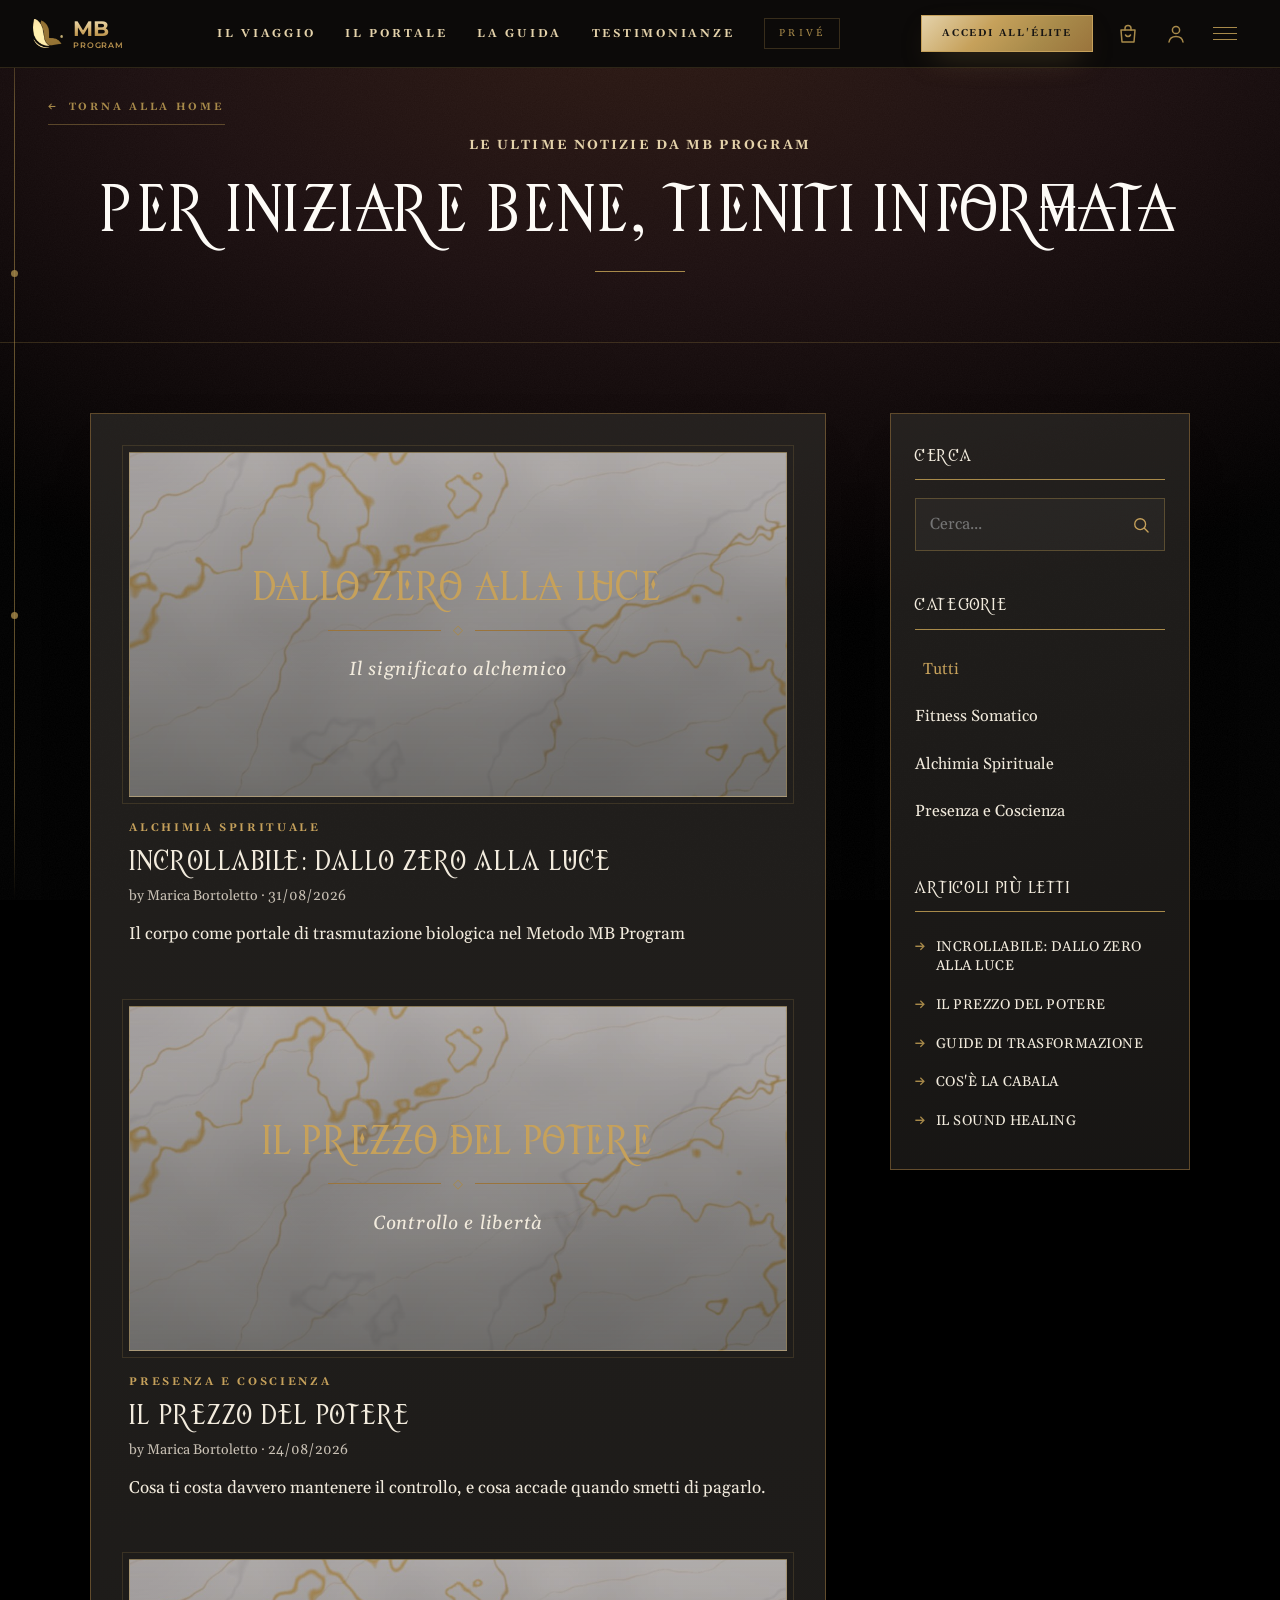
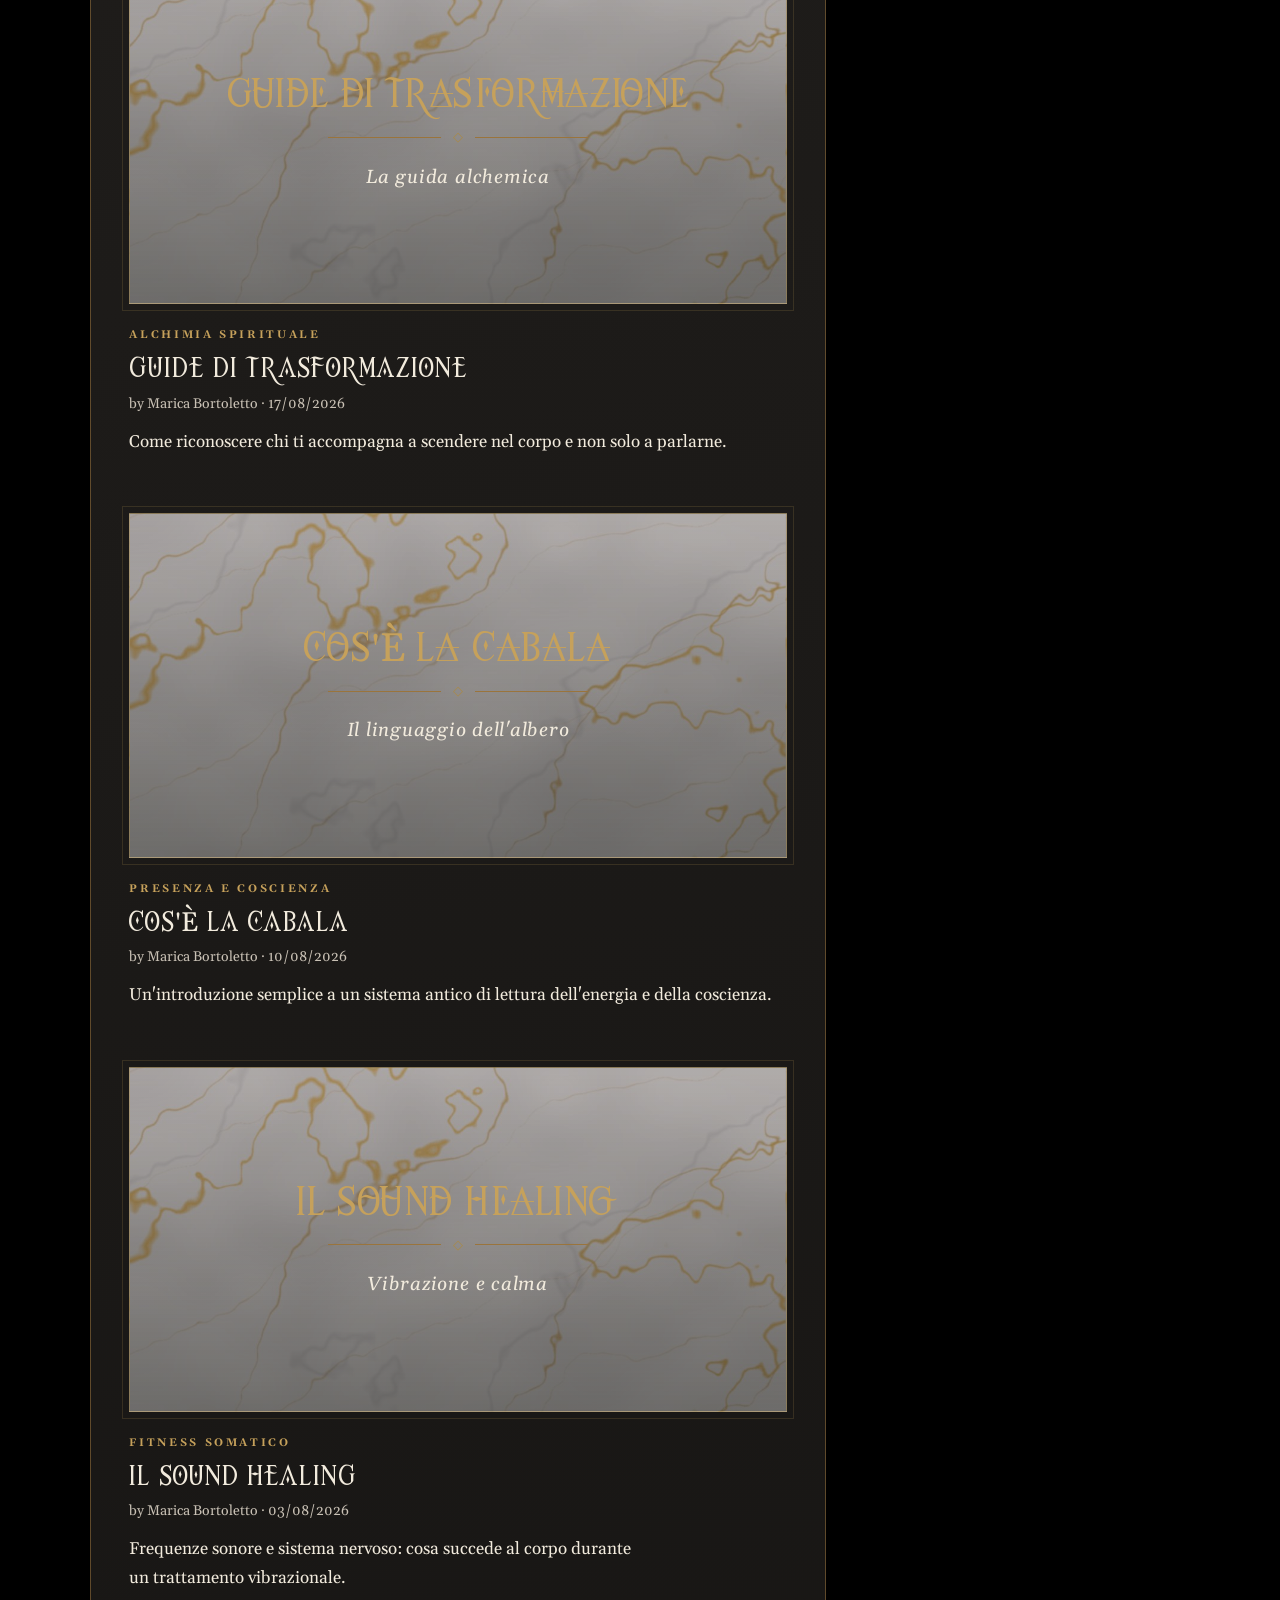
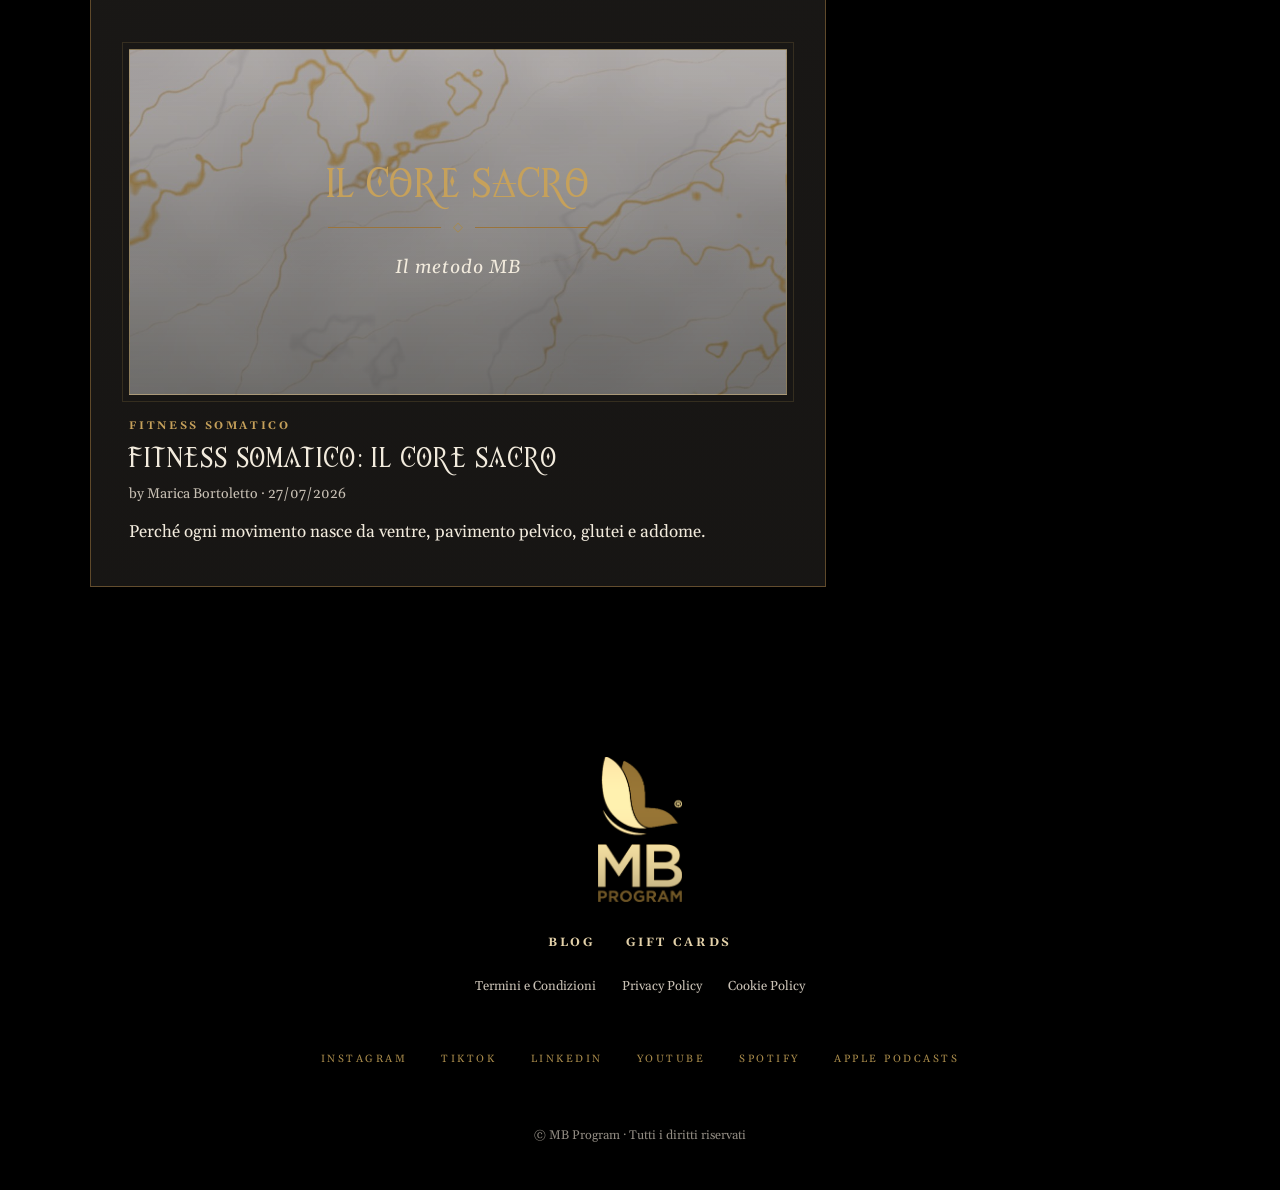
==== commit a865d380: "Apply the client's 1 November revisions and practice covers Hero with the reflective-floor photo fro" ====
--- a/blog.html
+++ b/blog.html
@@ -8,13 +8,13 @@
 <meta name="theme-color" content="#0f0d0c">
 <link rel="preconnect" href="https://fonts.googleapis.com">
 <link rel="preconnect" href="https://fonts.gstatic.com" crossorigin>
-<link href="https://fonts.googleapis.com/css2?family=Gelasio:ital,wght@0,400..700;1,400..700&display=swap" rel="stylesheet">
+<link href="https://fonts.googleapis.com/css2?family=Cinzel:wght@400..600&family=Gelasio:ital,wght@0,400..700;1,400..700&family=Montserrat:wght@600;700&display=swap" rel="stylesheet">
 <link rel="preload" href="fonts/Elemental.ttf?v=8f1ffe6e" as="font" type="font/ttf" crossorigin>
 <link rel="stylesheet" href="css/style.css?v=18840c25">
 <link rel="stylesheet" href="css/pages.css?v=5a972b50">
 <link rel="stylesheet" href="css/restyle.css?v=3017e85f">
 <link rel="stylesheet" href="css/alchimia.css?v=462ded20">
-<link rel="stylesheet" href="css/ottobre.css?v=28a37a1e">
+<link rel="stylesheet" href="css/ottobre.css?v=5cb11a37">
 </head>
 <body class="sub-page">
 <a class="skip" href="#contenuto">Vai al contenuto</a>
@@ -23,7 +23,7 @@
 <!-- ============ HEADER (sticky + smooth-scroll anchors) ============ -->
 <header class="site-header" id="top">
   <a class="brand" href="index.html" aria-label="MB Program – Home">
-    <img src="img/butterfly.svg?v=c33aef92" alt="" width="30" height="30">
+    <img src="img/butterfly-gold.png?v=56c51ce0" alt="" width="30" height="30">
     <span class="brand-txt"><b>MB</b><i>PROGRAM</i></span>
   </a>
   <nav class="nav" aria-label="Menu principale">
@@ -44,7 +44,7 @@
 <div class="scrim" data-menu-close></div>
 <aside id="menu" class="drawer" aria-label="Menu" aria-hidden="true">
   <div class="drawer-top">
-    <a class="brand" href="index.html" aria-label="MB Program – Home"><img src="img/butterfly.svg?v=c33aef92" alt="" width="30" height="30"><span class="brand-txt"><b>MB</b><i>PROGRAM</i></span></a>
+    <a class="brand" href="index.html" aria-label="MB Program – Home"><img src="img/butterfly-gold.png?v=56c51ce0" alt="" width="30" height="30"><span class="brand-txt"><b>MB</b><i>PROGRAM</i></span></a>
     <button class="drawer-x" data-menu-close aria-label="Chiudi il menu"><svg viewBox="0 0 24 24" fill="none" stroke="currentColor" stroke-width="1.6" stroke-linecap="round" aria-hidden="true"><path d="M5 5l14 14M19 5L5 19"/></svg></button>
   </div>
   <nav class="drawer-list" aria-label="Menu completo">
@@ -162,7 +162,7 @@
 
 
 
-<script src="js/main.js?v=0a2eae65"></script>
+<script src="js/main.js?v=2719ae2a"></script>
 <script>
 (function(){var c='all',q='',P=[].slice.call(document.querySelectorAll('.post')),n=document.getElementById('no-res');
 function f(){var k=0;P.forEach(function(p){var ok=(c==='all'||p.dataset.cat===c)&&(!q||p.dataset.text.indexOf(q)>-1);p.hidden=!ok;if(ok)k++;});n.hidden=k>0;}
--- a/css/ottobre.css
+++ b/css/ottobre.css
@@ -337,3 +337,244 @@
 .hero>.filo{left:var(--filo-x)}
 .hero-inner{padding-left:calc(var(--filo-x) + clamp(16px,2vw,34px))}
 @media (max-width:600px){.hero-inner{padding-left:calc(var(--filo-x) + 16px)}}
+
+/* ---------- 400 W come #watt di alchimiadellasovrana.it ----------
+   alone champagne che illumina tutta la sezione, velo scuro dietro il numero,
+   ellisse "coil" bordeaux-oro sotto il numero, geometria sottile, numerale Georgia */
+.capacita{overflow:hidden;min-height:100svh;display:grid;align-content:center}
+.capacita::before{inset:auto;left:50%;top:40%;width:136vmax;aspect-ratio:1;translate:-50% -50%;border-radius:50%;opacity:.72;
+  background:radial-gradient(circle,hsla(41,52%,78%,.55),transparent 62%)}
+.capacita .watt{display:inline-block;isolation:isolate;margin:clamp(20px,4vh,40px) auto 0;padding:clamp(30px,6vh,60px) clamp(20px,4vw,60px)}
+.watt-aura{left:-18%;right:-18%;top:-12%;bottom:-12%;width:auto;height:auto;translate:none;border-radius:0;z-index:-1;
+  background:radial-gradient(ellipse at 50% 52%,rgb(14 13 12/.62) 0%,rgb(14 13 12/.45) 46%,transparent 74%)}
+.capacita .watt .glow{position:absolute;left:50%;top:86%;bottom:auto;width:62vmin;height:26vmin;translate:-50% -50%;transform:none;z-index:-2;
+  background:radial-gradient(ellipse at 50% 50%,rgb(100 30 43/.95) 0%,rgb(198 161 91/.9) 30%,hsla(41,52%,78%,.35) 46%,transparent 58%);
+  filter:none;opacity:1;mix-blend-mode:normal;animation:none;border-radius:0}
+.watt-geo{width:min(58vmin,52svh);translate:-50% -58%;opacity:.5;color:#c9b07a;animation:none;z-index:-3}
+.capacita .watt .display{font-family:Georgia,"Gelasio","Times New Roman",serif;font-weight:400;font-size:clamp(3.75rem,1.3821rem + 9.7143vw,10.125rem);
+  line-height:.82;letter-spacing:-.03em;font-variant-numeric:tabular-nums lining-nums;color:#e4d2aa;text-shadow:none;text-transform:none}
+.capacita .watt-scale{margin-bottom:0}
+.watt-dust::before,.watt-dust::after{opacity:.55}
+.capacita .watt .kr{margin-right:0}
+.capacita .watt .display{font-variant-numeric:oldstyle-nums tabular-nums}
+
+/* ==========================================================
+   MODIFICHE 1 NOVEMBRE
+   ========================================================== */
+
+/* ---------- 1 · HERO: pavimento lucido (marmo nero / specchio d'acqua) con taglio netto ---------- */
+.hero-floor{position:absolute;left:0;right:0;bottom:0;height:clamp(110px,19vh,190px);z-index:0;pointer-events:none;overflow:hidden;
+  border-top:1px solid rgba(228,190,120,.2);border-bottom:1px solid rgba(198,161,91,.5);
+  background:
+    radial-gradient(ellipse 20% 70% at 70% 0%,rgb(240 170 80/.32),transparent 70%),
+    radial-gradient(ellipse 30% 40% at 70% 0%,rgb(255 214 150/.14),transparent 70%),
+    radial-gradient(ellipse 18% 55% at 24% 0%,rgb(228 190 120/.14),transparent 70%),
+    linear-gradient(180deg,#0e0c0b 0%,#060505 100%)}
+.hero-floor::before{content:"";position:absolute;inset:0;background:url(../img/marble.jpg?v=c2f1e755) center/cover;filter:invert(1) grayscale(1);opacity:.07;mix-blend-mode:screen}
+.hero-floor::after{content:"";position:absolute;inset:0;background:linear-gradient(180deg,rgb(255 236 200/.07) 0,transparent 35%),
+  repeating-linear-gradient(90deg,transparent 0 140px,rgb(255 230 190/.025) 140px 141px)}
+.hero-photo{background:transparent}
+.hero-photo::after{content:none}
+.hero-photo img{mix-blend-mode:screen}
+/* sotto il pavimento il blocco seguente parte nero opaco */
+.piombo{--join-prev-rgb:11 10 9;border-top:0}
+
+/* logo più in alto, titolo Cinzel leggibile, pulsante più staccato dal testo */
+.hero-arch{justify-content:flex-start;padding-top:clamp(28px,4.4vh,44px)}
+.hero-arch .hero-logo{margin-top:6px}
+.hero-brand{margin-bottom:auto!important}
+.hero-arch .hero-title{font-family:"Cinzel",Georgia,serif;font-weight:500;text-transform:none;letter-spacing:.02em;line-height:1.18;
+  font-size:clamp(26px,min(2.6vw,4.8vh),42px);padding-top:clamp(14px,3vh,30px)}
+.hero-arch .hero-title .kr{margin-right:0}
+.hero-cta{margin-top:clamp(34px,6vh,60px)!important;margin-bottom:auto!important}
+
+/* ---------- 2 · Nastri contenuti nei margini (come il sito precedente), rami a tutta larghezza ---------- */
+.marquee-set .marquee{width:min(1180px,calc(100% - 2 * (var(--filo-x) + 48px)));margin-inline:auto;border-block:0;
+  -webkit-mask-image:linear-gradient(90deg,transparent,#000 6%,#000 94%,transparent);mask-image:linear-gradient(90deg,transparent,#000 6%,#000 94%,transparent)}
+.marquee-set>.marquee:first-of-type{border-top:1px solid rgba(168,138,74,.6)}
+.marquee-set>.marquee:last-of-type{border-bottom:1px solid rgba(168,138,74,.6)}
+.marquee-set .sigil-rule{display:none}
+
+/* Dal piombo all'oro: immagine originale a colori, nessun filtro grigio, proporzione del sito precedente */
+.manifesto .art.alch-fig{width:min(920px,100% - 44px);min-width:0;background:transparent;outline:0;box-shadow:0 40px 80px -40px rgba(23,21,19,.6)}
+.alch-fig::after{content:none}
+.alch-fig .alch-img{display:block;width:100%;height:auto;filter:none}
+
+/* ---------- 3 · elenco piombo/oro protagonista, paragrafo secondario ---------- */
+.manifesto .pairs{max-width:760px;gap:22px}
+.manifesto .pairs li{font-size:clamp(18px,1.55vw,22px);grid-template-columns:1fr clamp(90px,13vw,170px) 1fr;gap:18px}
+.manifesto .pairs span{color:#171513;font-weight:600}
+.manifesto .pairs b{color:#76513a;font-weight:600;opacity:1}
+.manifesto .pairs i{background:linear-gradient(90deg,#8a6a3e 0,#8a6a3e 50%,rgba(23,21,19,.18) 50%)}
+.manifesto .pairs i::before{content:none}
+.manifesto .pairs i::after{left:50%;top:50%;margin:0;translate:-50% -50%;width:13px;height:13px;border-radius:50%;
+  background:radial-gradient(circle,#2b241d 0 3px,transparent 3.5px) #fbf8f1;box-shadow:0 0 0 1px #2b241d}
+.manifesto .manifesto-text{font-size:clamp(15.5px,1.15vw,17px);line-height:1.95;max-width:46em}
+
+/* ---------- 4 · passaggio verso Il Viaggio: fascia scura netta con i rami sopra, filetti d'oro ---------- */
+.manifesto{--out:140px}
+.elementi-head{background:linear-gradient(180deg,#221e1b 0,#221e1b 168px,#0e0d0c 168px,#0e0d0c 288px,rgb(14 13 12/0) 288px),var(--surface-journey)}
+.sigil-divider{height:168px;padding:0;margin-bottom:clamp(170px,16vw,220px);display:grid;align-content:center}
+.sigil-divider::before{content:"";position:absolute;left:50%;top:22px;translate:-50% 0;width:min(1180px,calc(100% - 2 * (var(--filo-x) + 48px)));height:1px;background:rgba(168,138,74,.7)}
+.sigil-divider .sigil-line{position:absolute;left:50%;bottom:20px;translate:-50% 0;margin:0;width:min(1180px,calc(100% - 2 * (var(--filo-x) + 48px)));background:rgba(168,138,74,.7)}
+
+/* ---------- 5/6 · Il Portale: diagonale unica e continua, sfumature morbide, fino sotto al nastro ---------- */
+.ecosistema{background:var(--join-in),
+  radial-gradient(ellipse 40% 45% at 12% 45%,rgb(226 200 140/.35),transparent 70%),
+  linear-gradient(180deg,var(--albedo-hi) 0,var(--albedo-lo) 62%,#2a2420 calc(100% - 300px),#14110f calc(100% - 200px),#14110f 100%)}
+.portale-wall{top:clamp(120px,12vw,180px);clip-path:polygon(70% 0,100% 0,100% 100%,0 100%,0 80%);
+  background:linear-gradient(180deg,#2a2420 0,#1a1613 45%,#14110f 100%);
+  -webkit-mask-image:linear-gradient(180deg,transparent 0,#000 16%);mask-image:linear-gradient(180deg,transparent 0,#000 16%)}
+.portale-wall::before{background:linear-gradient(118deg,transparent 30%,rgb(242 235 221/.05) 48%,transparent 66%)}
+.ecosistema>.wrap{padding-bottom:clamp(60px,7vw,100px)}
+.ecosistema>.marquee-set{position:relative;z-index:1;background:transparent;padding-bottom:clamp(40px,5vw,70px)}
+
+/* ---------- 7 · La Biologia Sacra: il bordeaux parte subito sotto il nastro ---------- */
+.posa{--join-fade:150px;padding-top:calc(150px + clamp(60px,7vw,100px))}
+
+/* ---------- 8 · 400 W: bordeaux continuo, luce solo al centro ---------- */
+.capacita::before{inset:0;left:0;top:0;width:auto;aspect-ratio:auto;translate:none;border-radius:0;opacity:1;
+  background:radial-gradient(ellipse 34% 32% at 50% 40%,rgb(214 170 110/.24),rgb(150 80 70/.12) 50%,transparent 75%)}
+.capacita{--join-prev-rgb:44 23 27}
+
+/* ---------- 9 · Il corpo: verticale, sottile, linee larghe ---------- */
+.corpo .body-list{max-width:none;width:min(1180px,calc(100% - 2 * (var(--filo-x) + 48px)));margin-inline:auto;border-top:1px solid rgba(23,21,19,.1)}
+.corpo .body-list li{flex-direction:column;align-items:center;justify-content:center;gap:8px;padding:30px 0;border-bottom:1px solid rgba(23,21,19,.1)}
+.corpo .body-list small{min-width:0;text-align:center;font-size:13px}
+.corpo .body-list span{min-width:0;text-align:center;font-family:Georgia,"Gelasio",serif;font-weight:400;font-size:clamp(20px,1.8vw,24px);line-height:1.3}
+
+/* ---------- 10 · Testimonianze: avorio seta più chiaro, titolo 1/3 a sinistra, schede 2/3 a destra ---------- */
+.testi{background:radial-gradient(ellipse 50% 40% at 70% 30%,rgb(255 255 255/.55),transparent 70%),linear-gradient(180deg,#f7f2e8 0,#fdfbf6 140px,#fbf8f2 100%);padding-top:clamp(70px,8vw,120px)}
+.testi-grid{width:min(1320px,calc(100% - 2 * (var(--filo-x) + 40px)));display:grid;grid-template-columns:minmax(0,1fr) minmax(0,2.1fr);gap:clamp(32px,4vw,64px);align-items:start}
+.testi-head{position:sticky;top:calc(var(--hh) + 40px)}
+.testi-head .eyebrow{margin:0 0 14px}
+.testi-head .h-lg{text-align:left;margin:0;font-size:clamp(1.75rem,1.2rem + 1.6vw,2.75rem)}
+.testi .t-track{grid-auto-columns:calc((100% - 40px)/3);gap:20px}
+.testi .t-card{padding:32px 22px 26px}
+@media (max-width:1023.98px){
+  .testi-grid{grid-template-columns:1fr;width:calc(100% - 40px)}
+  .testi-head{position:static;text-align:center}
+  .testi-head .h-lg{text-align:center}
+  .testi .t-track{display:flex;overflow-x:auto;scroll-snap-type:x mandatory;gap:16px;margin:0 -20px;padding-inline:20px}
+  .testi .t-card{flex:0 0 min(82%,360px);scroll-snap-align:center}
+  .testi .t-dots{display:flex}
+}
+
+/* ---------- 11 · Prezzi: 3 mesi in evidenza ---------- */
+.plan[data-months="3"]{transform:scale(1.05);z-index:1;border-color:#e4d2aa;box-shadow:0 0 0 1px rgba(228,210,170,.45),0 0 60px -6px rgba(198,161,91,.6),0 0 120px -20px rgba(198,161,91,.4)}
+.plan[data-months="3"]:hover{transform:scale(1.07)}
+/* checkout: testi sotto il pulsante ben leggibili */
+.stripe-line,.no-renew,.unlock-note,.chosen-month,.chosen-price span{color:#ece3d3}
+.stripe-line b{color:#f2e6c4}
+.include .eyebrow{color:#e4d2aa}
+.include li{color:#f4ecdf}
+.include li strong{color:#f2e6c4}
+.closing{color:#e4d2aa}
+
+/* ---------- Newsletter → footer: sfumatura avorio → nero, filo che si spegne, social più ariosi ---------- */
+.newsletter{background:var(--join-in),linear-gradient(0deg,#000 0,rgb(0 0 0/.85) 40px,rgb(0 0 0/.5) 100px,rgb(0 0 0/.18) 150px,rgb(0 0 0/0) 200px),var(--surface-marble);padding-bottom:calc(var(--pad-section) + 120px)}
+.newsletter>.filo{-webkit-mask-image:linear-gradient(180deg,#000 0,#000 calc(100% - 320px),transparent calc(100% - 200px));mask-image:linear-gradient(180deg,#000 0,#000 calc(100% - 320px),transparent calc(100% - 200px))}
+.site-footer{border-top:0}
+.social{padding-block:22px;margin-bottom:30px;gap:14px 30px}
+
+/* ---------- logo originale (farfalla + MB / PROGRAM) nel nuovo oro ---------- */
+.brand img{width:30px;height:30px;object-fit:contain}
+.brand-txt b{font-family:"Montserrat",Arial,sans-serif;font-weight:700;font-size:21px;letter-spacing:.01em;line-height:1;
+  background:linear-gradient(180deg,#f3e3bb,#c9a25c 70%,#a8823f);-webkit-background-clip:text;background-clip:text;-webkit-text-fill-color:transparent}
+.brand-txt i{font-family:"Montserrat",Arial,sans-serif;font-weight:600;font-size:8px;letter-spacing:.1em;color:#b8924f;margin-top:2px}
+
+/* ---------- pop-up Codice Somatico: video Vimeo su copertina dei chakra ---------- */
+.video-slot{overflow:hidden;background:#000;padding:0}
+.video-poster{position:absolute;inset:0;width:100%;height:100%;object-fit:cover}
+.video-play{position:relative;z-index:1;display:grid;place-items:center;width:100%;height:100%;background:radial-gradient(circle at 50% 50%,rgb(0 0 0/.15),rgb(0 0 0/.45));border:0;cursor:pointer}
+.video-play .play{width:78px;height:78px;background:rgb(10 8 7/.55);backdrop-filter:blur(2px);transition:transform .3s,background .3s}
+.video-play:hover .play,.video-play:focus-visible .play{transform:scale(1.08);background:rgb(10 8 7/.75)}
+.video-slot iframe{position:absolute;inset:0;width:100%;height:100%;border:0;z-index:2}
+.video-slot.is-playing .video-play{visibility:hidden}
+
+/* ---------- 1 novembre · ritocchi dopo la verifica ---------- */
+/* pavimento dentro .hero-inner: la foto (fondo nero) si fonde in "screen" e i piedi poggiano sul riflesso */
+.hero-inner>.hero-floor{left:0;right:0;bottom:-18px;height:clamp(120px,20vh,200px);border-top:0;
+  background:
+    radial-gradient(ellipse 1.1% 85% at 59% 0%,rgb(255 190 110/.5),transparent 80%),
+    radial-gradient(ellipse 1.1% 85% at 88% 0%,rgb(255 190 110/.5),transparent 80%),
+    radial-gradient(ellipse 22% 75% at 73% 0%,rgb(240 160 70/.26),transparent 72%),
+    radial-gradient(ellipse 16% 55% at 24% 0%,rgb(228 190 120/.13),transparent 72%),
+    linear-gradient(90deg,transparent,rgb(255 214 150/.35) 50%,transparent) top/100% 1px no-repeat,
+    linear-gradient(180deg,#090807 0%,#030303 100%)}
+.hero-inner>.hero-floor::after{background:linear-gradient(180deg,rgb(255 236 200/.06) 0,transparent 40%)}
+.hero-photo{position:relative;z-index:1;mix-blend-mode:screen}
+.hero-photo img{mix-blend-mode:normal}
+.hero-arch{z-index:1}
+
+/* elenco piombo/oro: due parole su una riga */
+.manifesto .pairs{max-width:960px}
+.manifesto .pairs li{grid-template-columns:1fr clamp(90px,11vw,150px) 1fr}
+
+/* Il Portale: sotto le tessere tutta la larghezza resta scura (nessuna fascia chiara) */
+.ecosistema{background:var(--join-in),
+  radial-gradient(ellipse 40% 45% at 12% 40%,rgb(226 200 140/.35),transparent 70%),
+  linear-gradient(180deg,var(--albedo-hi) 0,var(--albedo-lo) 52%,#14110f calc(100% - 420px),#14110f 100%)}
+
+/* 400 W: stesso bordeaux della Biologia Sacra, nessun gradino, luce solo al centro */
+.capacita{background:
+  radial-gradient(ellipse 30% 28% at 50% 42%,rgb(214 170 110/.22),rgb(150 80 70/.1) 55%,transparent 78%),
+  radial-gradient(circle at 16% 72%,rgb(100 30 43/.22),transparent 32%),
+  radial-gradient(circle at 84% 30%,rgb(100 30 43/.18),transparent 32%),
+  linear-gradient(180deg,#201517 0,#2c161b 30%,#33161d 60%,#2a1418 100%)}
+.capacita::before{content:none}
+
+/* schede testimonianze: pulsante su una riga */
+.testi .t-more{white-space:nowrap;letter-spacing:.14em;font-size:10.5px}
+
+/* contatti: nessun bordo chiaro in alto */
+.contatti{background:radial-gradient(ellipse 50% 40% at 50% 22%,hsla(41,52%,78%,.12),transparent 70%),radial-gradient(ellipse 28% 60% at 0% 60%,rgb(100 30 43/.22),transparent 70%),radial-gradient(ellipse 28% 60% at 100% 60%,rgb(100 30 43/.22),transparent 70%),linear-gradient(180deg,#0d0b0b,#0d0b0b 60px,#14100e 220px,#0d0b0b)}
+
+/* Biologia Sacra: torna la sfumatura d'uscita verso il bordeaux scuro del 400 W (nessun gradino) */
+.posa{--edge-bottom-rgb:32 21 23;
+  background:var(--join-in),var(--join-out),radial-gradient(ellipse 40% 30% at 30% 58%,hsla(41,52%,78%,.12),transparent 70%),var(--surface-rubedo)}
+/* il bordeaux dei prezzi parte dallo stesso avorio seta delle testimonianze */
+.accesso{--join-prev-rgb:251 248 242}
+
+/* ---------- HERO definitivo (pic 1 della cliente: PAGINA APERTURA SITO) ----------
+   foto con il pavimento originale (img/hero-pavimento.jpg, ritagliata dalla tavola):
+   la figura poggia sul pavimento lucido; sotto l'arco lo stesso pavimento prosegue in CSS
+   con i colori misurati sulla foto (marrone caldo quasi nero), senza fascia grigia */
+.hero-photo{container-type:normal;mix-blend-mode:normal;aspect-ratio:auto;min-height:100%;height:auto;align-self:stretch;background:#000;
+  -webkit-mask-image:linear-gradient(90deg,transparent 0,#000 14%);mask-image:linear-gradient(90deg,transparent 0,#000 14%)}
+.hero-photo img{position:absolute;inset:0;top:0;left:0;width:100%;height:100%;max-width:none;translate:none;object-fit:cover;object-position:50% 100%;mix-blend-mode:normal}
+.hero-inner>.hero-floor{height:19%;bottom:-18px;border-top:0;border-bottom:1px solid rgba(198,161,91,.4);
+  background:
+    radial-gradient(ellipse 30% 70% at 30% 18%,rgb(44 21 4/.55),transparent 75%),
+    radial-gradient(ellipse 60% 90% at 50% 30%,rgb(20 9 2/.7),transparent 80%),
+    linear-gradient(180deg,rgb(0 0 0/0) 0,rgb(12 6 2) 14%,rgb(9 4 1) 60%,rgb(5 3 1) 100%)}
+.hero-inner>.hero-floor::before{opacity:.05}
+.hero-inner>.hero-floor::after{background:linear-gradient(180deg,transparent 0,rgb(255 220 170/.035) 16%,transparent 45%)}
+
+/* tutto il blocco entra in una schermata anche sui portatili (altezza 720–830px) */
+.hero-arch{padding-top:clamp(24px,3.6vh,40px);padding-bottom:clamp(20px,3vh,36px)}
+.hero-arch .hero-logo{width:clamp(32px,4.6vh,46px)}
+.hero-arch .hero-title{padding-top:clamp(8px,2vh,26px);font-size:clamp(24px,min(2.5vw,4.5vh),42px);margin-bottom:clamp(8px,1.4vh,16px)}
+.hero-arch .star-rule{margin-bottom:clamp(10px,1.8vh,20px)}
+.hero-arch .hero-sub{font-size:clamp(15px,min(1.3vw,2.25vh),19px);margin-bottom:clamp(10px,1.6vh,18px)}
+.hero-arch .hero-text{font-size:clamp(13.5px,min(1vw,1.8vh),15.5px);line-height:1.65;max-width:34em}
+.hero-cta{margin-top:clamp(24px,4.4vh,52px)!important}
+@media (max-width:1023.98px){
+  .hero-photo{aspect-ratio:852/941;min-height:0;width:100%;max-width:520px;-webkit-mask-image:none;mask-image:none}
+  .hero-inner>.hero-floor{display:none}
+}
+
+/* hero: la foto intera (testa, mani, cerchio) a tutta altezza, appoggiata in basso sul pavimento */
+@media (min-width:1024px){.hero-photo img{object-fit:contain;object-position:50% 100%}}
+/* logo subito sotto la stella, testo che segue (niente vuoto tra logo e titolo sugli schermi alti) */
+.hero-brand{margin-bottom:clamp(14px,3.6vh,44px)!important}
+.hero-cta{margin-bottom:auto!important}
+/* pavimento sotto l'arco: ingresso morbido, nessun bordo netto in alto */
+.hero-inner>.hero-floor{background:
+    radial-gradient(ellipse 30% 70% at 30% 30%,rgb(44 21 4/.45),transparent 75%),
+    radial-gradient(ellipse 60% 90% at 50% 40%,rgb(20 9 2/.6),transparent 80%),
+    linear-gradient(180deg,rgb(0 0 0/0) 0,rgb(12 6 2/.6) 30%,rgb(10 5 1) 55%,rgb(5 3 1) 100%)}
+
+/* Il Viaggio: fascia nera nelle proporzioni della foto 2 (circa 85px) e meno vuoto prima del titolo */
+.elementi-head{background:linear-gradient(180deg,#221e1b 0,#221e1b 168px,#0e0d0c 168px,#0e0d0c 253px,rgb(14 13 12/0) 253px),var(--surface-journey)}
+.sigil-divider{margin-bottom:clamp(150px,13vw,185px)}
